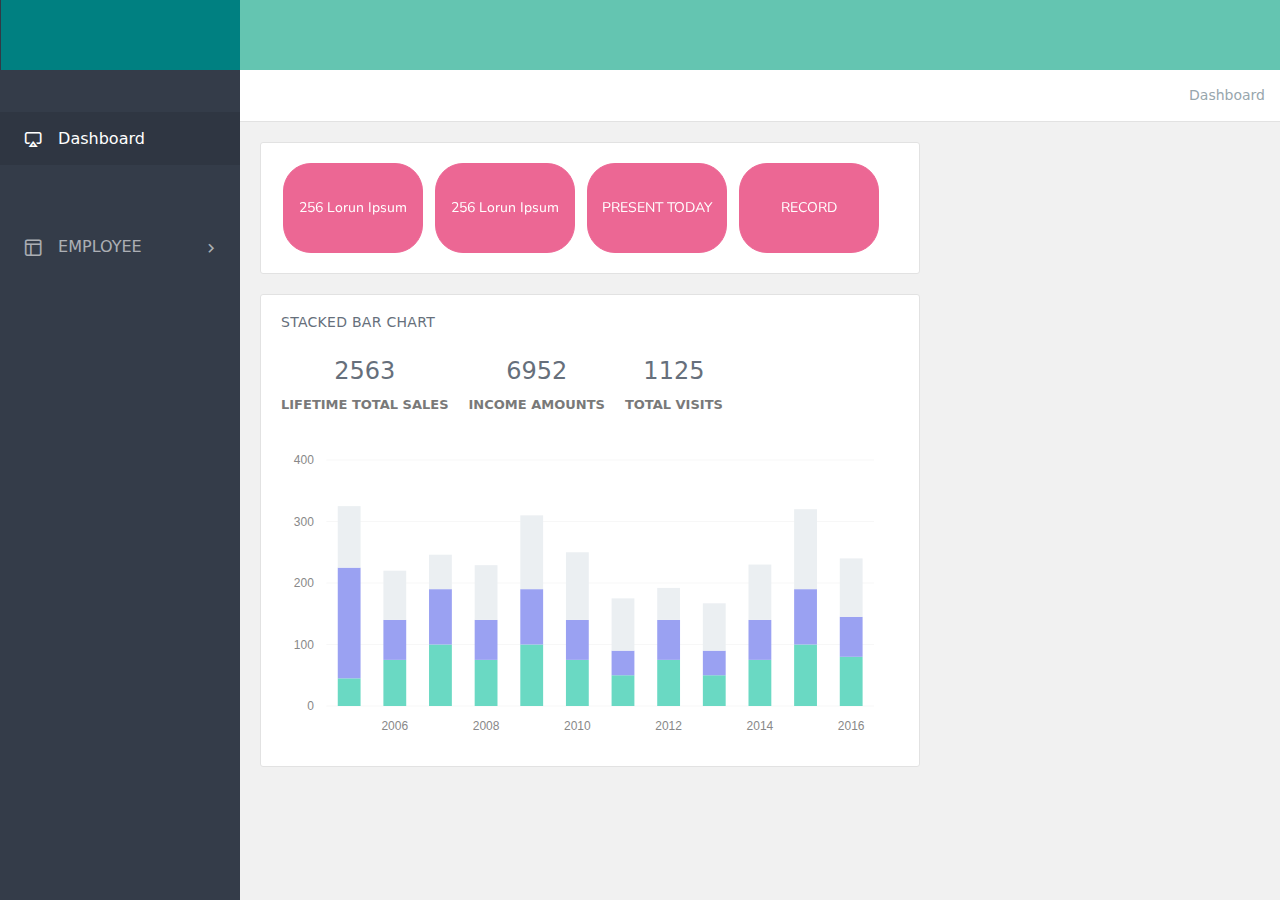
==== default/dashboard-2.html @ 94259c01 "v1" ====
<!DOCTYPE html>
<html>
    
<!-- Mirrored from coderthemes.com/adminox_1.1/b4/default/dashboard-2.html by HTTrack Website Copier/3.x [XR&CO'2014], Mon, 26 Jun 2017 11:39:42 GMT -->
<head>
        <meta charset="utf-8" />
        <title>Adminox - Responsive Web App Kit</title>
        <meta name="viewport" content="width=device-width, initial-scale=1.0, maximum-scale=1.0, user-scalable=no" />
        <meta content="A fully featured admin theme which can be used to build CRM, CMS, etc." name="description" />
        <meta content="Coderthemes" name="author" />
        <meta http-equiv="X-UA-Compatible" content="IE=edge" />

        <!-- App favicon -->
        <link rel="shortcut icon" href="assets/images/favicon.ico">

        <!--Morris Chart CSS -->
        <link rel="stylesheet" href="../plugins/morris/morris.css">

        <!-- App css -->
        <link href="assets/css/bootstrap.min.css" rel="stylesheet" type="text/css" />
        <link href="assets/css/icons.css" rel="stylesheet" type="text/css" />
        <link href="assets/css/metismenu.min.css" rel="stylesheet" type="text/css" />
        <link href="assets/css/style.css" rel="stylesheet" type="text/css" />

        <script src="assets/js/modernizr.min.js"></script>

    </head>


    <body>

        <!-- Begin page -->
        <div id="wrapper">

            <!-- Top Bar Start -->
            <div class="topbar">

                <!-- LOGO -->
                <div class="topbar-left">
                                <span>
                                    <img src="assets/images/logo.jpg" alt="" height="70" width="239">
                                </span>
                        
                </div>

                <nav class="navbar-custom">

                    

                </nav>

            </div>
            <!-- Top Bar End -->


            <!-- ========== Left Sidebar Start ========== -->
            <div class="left side-menu">
                <div class="slimscroll-menu" id="remove-scroll">

                    <!--- Sidemenu -->
                    <div id="sidebar-menu">
                        <!-- Left Menu Start -->
                        <ul class="metismenu" id="side-menu">
                           <!-- <li class="menu-title">Navigation</li>-->
                            <li>
                                <a href="javascript: void(0);">
                                    <a href="dashboard-2.html"><i class="fi-air-play"></i><span class="badge badge-success pull-right"></span><span> Dashboard </span></a>
                                </a>
                            </li>
                            <li>
                            
                            <li>
                                <a href="javascript: void(0);"><a href="tables-layout2.php"><i class="fi-layout"></i> <span> EMPLOYEE </span> <span class="menu-arrow"></span></a>
       
                            </li>


                        </ul>

                    </div>
                    <!-- Sidebar -->
                    <div class="clearfix"></div>

                </div>
                <!-- Sidebar -left -->

            </div>
            <!-- Left Sidebar End -->



            <!-- ============================================================== -->
            <!-- Start right Content here -->
            <!-- ============================================================== -->
            <div class="content-page">
                <!-- Start content -->
                <div class="content">
                    <div class="container-fluid">

                        <div class="row">
                            <div class="col-12">
                                <div class="page-title-box">
                                    <h4 class="page-title float-left"></h4>

                                    <ol class="breadcrumb float-right">
                                        <li class="breadcrumb-item"><a href="#">Dashboard</a></li></ol>

                                    <div class="clearfix"></div>
                                </div>
                            </div>
                        </div>
                        <!-- end row -->


                        <div class="row">
                            <div class="col-lg-8">
                                <div class="card-box">
                                <div class="row">
							

                                  <!--<div class="col-sm-4">
                                        <div class="card-box widget-box-four">
                                          <!--  <div id="dashboard-1" class="widget-box-four-chart"></div>-->
										 <div class="button-list">
                                        <button type="button" class="btn btn-pink btn-rounded w-md waves-effect waves-light" id='blorun'>256 Lorun Ipsum</button>
                                    </div>  <div class="wigdet-four-content pull-left">
                                               <h4 class="m-t-0 font-16 m-b-5 text-overflow" title="Total Revenue"></h4>
                                                <p class="font-secondary text-muted"></p>
                                                <!--<h3 class="m-b-0 m-t-20"><span>$</span> <span data-plugin="counterup"></span></h3>-->
												 
                                            </div>
                                            <!--<div class="clearfix"></div>
                                        </div>
										</div>-->
                                    
									<div class="button-list">
                                        <button type="button" class="btn btn-pink btn-rounded w-md waves-effect waves-light" id='blorun'>256 Lorun Ipsum</button>
                                    </div>
                                   		
                                            <div class="wigdet-four-content pull-left">
                                                <h4 class="m-t-0 font-16 m-b-5 text-overflow" title="Total Unique Visitors"></h4>
                                                <p class="font-secondary text-muted"></p>
                                               <!-- <h3 class="m-b-0 m-t-20"><span>$</span> <span data-plugin="counterup">65,241</span></h3>-->
                                            </div>
                                          <!--  <div class="clearfix"></div>
                                        </div>
                                    </div><!-- end col -->

                                   <!-- <div class="col-sm-4">
                                        <div class="card-box widget-box-four">
                                          <!--  <div id="dashboard-3" class="widget-box-four-chart"></div>-->
								<div class="button-list">
                                        <button type="button" class="btn btn-pink btn-rounded w-md waves-effect waves-light" id='blorun' onclick="location.href='tables-editable.php';">PRESENT TODAY</button>
                                    </div>

                                            <div class="wigdet-four-content pull-left">
                                                <h4 class="m-t-0 font-16 m-b-5 text-overflow" title="Number of Transactions"></h4>
                                                <p class="font-secondary text-muted"></p>
                                               <!-- <h3 class="m-b-0 m-t-20"><span>$</span> <span data-plugin="counterup">28,5960</span></h3>-->
                                            </div>
                                          <!--  <div class="clearfix"></div>
                                        </div>
                                    </div><!-- end col -->

                               <!-- </div>
								   <div class="col-sm-4">
                                        <div class="card-box widget-box-four">
                                          <!--  <div id="dashboard-3" class="widget-box-four-chart"></div>-->
								  <div class="button-list">
                                        <button type="button" class="btn btn-pink btn-rounded w-md waves-effect waves-light" id='blorun' onclick="location.href='index.php';">RECORD</button>
                                    </div>

                                            <div class="wigdet-four-content pull-left">
                                                <h4 class="m-t-0 font-16 m-b-5 text-overflow" title="Number of Transactions"></h4>
                                                <p class="font-secondary text-muted"></p>
                                               <!-- <h3 class="m-b-0 m-t-20"><span>$</span> <span data-plugin="counterup">28,5960</span></h3>-->
                                            </div>
                                           <!-- <div class="clearfix"></div>
                                        </div>
                                    </div><!-- end col -->

                                <!--</div>-->
                                <!-- end row -->
</div></div>


                                <div class="row">
                                    <div class="col-sm-12">
                                        <div class="card-box">
                                            <h4 class="header-title m-t-0">Stacked Bar Chart</h4>
                                            <div class="text-center">
                                                <div class="row">
                                                    <div class="col-xs-4">
                                                        <div class="m-t-20 m-b-20">
                                                            <h4 class="m-b-10">2563</h4>
                                                            <p class="text-uppercase m-b-5 font-13 font-600">Lifetime total sales</p>
                                                        </div>
                                                    </div>
                                                    <div class="col-xs-4">
                                                        <div class="m-t-20 m-b-20">
                                                            <h4 class="m-b-10">6952</h4>
                                                            <p class="text-uppercase m-b-5 font-13 font-600">Income amounts</p>
                                                        </div>
                                                    </div>
                                                    <div class="col-xs-4">
                                                        <div class="m-t-20 m-b-20">
                                                            <h4 class="m-b-10">1125</h4>
                                                            <p class="text-uppercase m-b-5 font-13 font-600">Total visits</p>
                                                        </div>
                                                    </div>
                                                </div>
                                            </div>

                                            <div id="morris-bar-stacked" style="height: 310px;"></div>

                                        </div>

                                    </div><!-- end col -->

                                </div>
                                <!-- end row -->

                            </div><!-- end col -->

                        
                        <!-- end row -->
            <!-- ============================================================== -->
            <!-- End Right content here -->
            <!-- ============================================================== -->


        </div>
        <!-- END wrapper -->



        <!-- jQuery  -->
        <script src="assets/js/jquery.min.js"></script>
        <script src="assets/js/tether.min.js"></script><!-- Tether for Bootstrap -->
        <script src="assets/js/bootstrap.min.js"></script>
        <script src="assets/js/metisMenu.min.js"></script>
        <script src="assets/js/waves.js"></script>
        <script src="assets/js/jquery.slimscroll.js"></script>

        <!-- Counter js  -->
        <script src="../plugins/waypoints/jquery.waypoints.min.js"></script>
        <script src="../plugins/counterup/jquery.counterup.min.js"></script>

        <!-- KNOB JS -->
        <!--[if IE]>
        <script type="text/javascript" src="../plugins/jquery-knob/excanvas.js"></script>
        <![endif]-->
        <script src="../plugins/jquery-knob/jquery.knob.js"></script>

        <!--Morris Chart-->
        <script src="../plugins/morris/morris.min.js"></script>
        <script src="../plugins/raphael/raphael-min.js"></script>

        <!-- Sparkline charts -->
        <script src="../plugins/jquery-sparkline/jquery.sparkline.min.js"></script>

        <!-- Dashboard init -->
        <script src="assets/pages/jquery.dashboard-2.js"></script>

        <!-- App js -->
        <script src="assets/js/jquery.core.js"></script>
        <script src="assets/js/jquery.app.js"></script>

    </body>

<!-- Mirrored from coderthemes.com/adminox_1.1/b4/default/dashboard-2.html by HTTrack Website Copier/3.x [XR&CO'2014], Mon, 26 Jun 2017 11:39:49 GMT -->
</html>
---- plugins/morris/morris.css ----
.morris-hover{position:absolute;z-index:1000}.morris-hover.morris-default-style{border-radius:10px;padding:6px;color:#666;background:rgba(255,255,255,0.8);border:solid 2px rgba(230,230,230,0.8);font-family:sans-serif;font-size:12px;text-align:center}.morris-hover.morris-default-style .morris-hover-row-label{font-weight:bold;margin:0.25em 0}
.morris-hover.morris-default-style .morris-hover-point{white-space:nowrap;margin:0.1em 0}
---- default/assets/css/icons.css ----
@charset "UTF-8";
/*
Template Name: Adminox Dashboard
Author: CoderThemes
Email: coderthemes@gmail.com
File: Icons
*/
/*!
 *  Font Awesome 4.7.0 by @davegandy - http://fontawesome.io - @fontawesome
 *  License - http://fontawesome.io/license (Font: SIL OFL 1.1, CSS: MIT License)
 */
/* FONT PATH
 * -------------------------- */
@font-face {
  font-family: 'FontAwesome';
  src: url("../fonts/fontawesome-webfont3e6e.eot?v=4.7.0");
  src: url("../fonts/fontawesome-webfontd41d.eot?#iefix&v=4.7.0") format("embedded-opentype"), url("../fonts/fontawesome-webfont3e6e.woff2?v=4.7.0") format("woff2"), url("../fonts/fontawesome-webfont3e6e.woff?v=4.7.0") format("woff"), url("../fonts/fontawesome-webfont3e6e.ttf?v=4.7.0") format("truetype"), url("../fonts/fontawesome-webfont3e6e.svg?v=4.7.0#fontawesomeregular") format("svg");
  font-weight: normal;
  font-style: normal; }
.fa {
  display: inline-block;
  font: normal normal normal 14px/1 FontAwesome;
  font-size: inherit;
  text-rendering: auto;
  -webkit-font-smoothing: antialiased;
  -moz-osx-font-smoothing: grayscale; }

/* makes the font 33% larger relative to the icon container */
.fa-lg {
  font-size: 1.33333em;
  line-height: 0.75em;
  vertical-align: -15%; }

.fa-2x {
  font-size: 2em; }

.fa-3x {
  font-size: 3em; }

.fa-4x {
  font-size: 4em; }

.fa-5x {
  font-size: 5em; }

.fa-fw {
  width: 1.28571em;
  text-align: center; }

.fa-ul {
  padding-left: 0;
  margin-left: 2.14286em;
  list-style-type: none; }
  .fa-ul > li {
    position: relative; }

.fa-li {
  position: absolute;
  left: -2.14286em;
  width: 2.14286em;
  top: 0.14286em;
  text-align: center; }
  .fa-li.fa-lg {
    left: -1.85714em; }

.fa-border {
  padding: .2em .25em .15em;
  border: solid 0.08em #eee;
  border-radius: .1em; }

.fa-pull-left {
  float: left; }

.fa-pull-right {
  float: right; }

.fa.fa-pull-left {
  margin-right: .3em; }
.fa.fa-pull-right {
  margin-left: .3em; }

/* Deprecated as of 4.4.0 */
.pull-right {
  float: right; }

.pull-left {
  float: left; }

.fa.pull-left {
  margin-right: .3em; }
.fa.pull-right {
  margin-left: .3em; }

.fa-spin {
  -webkit-animation: fa-spin 2s infinite linear;
  animation: fa-spin 2s infinite linear; }

.fa-pulse {
  -webkit-animation: fa-spin 1s infinite steps(8);
  animation: fa-spin 1s infinite steps(8); }

@-webkit-keyframes fa-spin {
  0% {
    -webkit-transform: rotate(0deg);
    transform: rotate(0deg); }
  100% {
    -webkit-transform: rotate(359deg);
    transform: rotate(359deg); } }
@keyframes fa-spin {
  0% {
    -webkit-transform: rotate(0deg);
    transform: rotate(0deg); }
  100% {
    -webkit-transform: rotate(359deg);
    transform: rotate(359deg); } }
.fa-rotate-90 {
  -ms-filter: "progid:DXImageTransform.Microsoft.BasicImage(rotation=1)";
  -webkit-transform: rotate(90deg);
  -ms-transform: rotate(90deg);
  transform: rotate(90deg); }

.fa-rotate-180 {
  -ms-filter: "progid:DXImageTransform.Microsoft.BasicImage(rotation=2)";
  -webkit-transform: rotate(180deg);
  -ms-transform: rotate(180deg);
  transform: rotate(180deg); }

.fa-rotate-270 {
  -ms-filter: "progid:DXImageTransform.Microsoft.BasicImage(rotation=3)";
  -webkit-transform: rotate(270deg);
  -ms-transform: rotate(270deg);
  transform: rotate(270deg); }

.fa-flip-horizontal {
  -ms-filter: "progid:DXImageTransform.Microsoft.BasicImage(rotation=0, mirror=1)";
  -webkit-transform: scale(-1, 1);
  -ms-transform: scale(-1, 1);
  transform: scale(-1, 1); }

.fa-flip-vertical {
  -ms-filter: "progid:DXImageTransform.Microsoft.BasicImage(rotation=2, mirror=1)";
  -webkit-transform: scale(1, -1);
  -ms-transform: scale(1, -1);
  transform: scale(1, -1); }

:root .fa-rotate-90,
:root .fa-rotate-180,
:root .fa-rotate-270,
:root .fa-flip-horizontal,
:root .fa-flip-vertical {
  filter: none; }

.fa-stack {
  position: relative;
  display: inline-block;
  width: 2em;
  height: 2em;
  line-height: 2em;
  vertical-align: middle; }

.fa-stack-1x, .fa-stack-2x {
  position: absolute;
  left: 0;
  width: 100%;
  text-align: center; }

.fa-stack-1x {
  line-height: inherit; }

.fa-stack-2x {
  font-size: 2em; }

.fa-inverse {
  color: #fff; }

/* Font Awesome uses the Unicode Private Use Area (PUA) to ensure screen
   readers do not read off random characters that represent icons */
.fa-glass:before {
  content: ""; }

.fa-music:before {
  content: ""; }

.fa-search:before {
  content: ""; }

.fa-envelope-o:before {
  content: ""; }

.fa-heart:before {
  content: ""; }

.fa-star:before {
  content: ""; }

.fa-star-o:before {
  content: ""; }

.fa-user:before {
  content: ""; }

.fa-film:before {
  content: ""; }

.fa-th-large:before {
  content: ""; }

.fa-th:before {
  content: ""; }

.fa-th-list:before {
  content: ""; }

.fa-check:before {
  content: ""; }

.fa-remove:before,
.fa-close:before,
.fa-times:before {
  content: ""; }

.fa-search-plus:before {
  content: ""; }

.fa-search-minus:before {
  content: ""; }

.fa-power-off:before {
  content: ""; }

.fa-signal:before {
  content: ""; }

.fa-gear:before,
.fa-cog:before {
  content: ""; }

.fa-trash-o:before {
  content: ""; }

.fa-home:before {
  content: ""; }

.fa-file-o:before {
  content: ""; }

.fa-clock-o:before {
  content: ""; }

.fa-road:before {
  content: ""; }

.fa-download:before {
  content: ""; }

.fa-arrow-circle-o-down:before {
  content: ""; }

.fa-arrow-circle-o-up:before {
  content: ""; }

.fa-inbox:before {
  content: ""; }

.fa-play-circle-o:before {
  content: ""; }

.fa-rotate-right:before,
.fa-repeat:before {
  content: ""; }

.fa-refresh:before {
  content: ""; }

.fa-list-alt:before {
  content: ""; }

.fa-lock:before {
  content: ""; }

.fa-flag:before {
  content: ""; }

.fa-headphones:before {
  content: ""; }

.fa-volume-off:before {
  content: ""; }

.fa-volume-down:before {
  content: ""; }

.fa-volume-up:before {
  content: ""; }

.fa-qrcode:before {
  content: ""; }

.fa-barcode:before {
  content: ""; }

.fa-tag:before {
  content: ""; }

.fa-tags:before {
  content: ""; }

.fa-book:before {
  content: ""; }

.fa-bookmark:before {
  content: ""; }

.fa-print:before {
  content: ""; }

.fa-camera:before {
  content: ""; }

.fa-font:before {
  content: ""; }

.fa-bold:before {
  content: ""; }

.fa-italic:before {
  content: ""; }

.fa-text-height:before {
  content: ""; }

.fa-text-width:before {
  content: ""; }

.fa-align-left:before {
  content: ""; }

.fa-align-center:before {
  content: ""; }

.fa-align-right:before {
  content: ""; }

.fa-align-justify:before {
  content: ""; }

.fa-list:before {
  content: ""; }

.fa-dedent:before,
.fa-outdent:before {
  content: ""; }

.fa-indent:before {
  content: ""; }

.fa-video-camera:before {
  content: ""; }

.fa-photo:before,
.fa-image:before,
.fa-picture-o:before {
  content: ""; }

.fa-pencil:before {
  content: ""; }

.fa-map-marker:before {
  content: ""; }

.fa-adjust:before {
  content: ""; }

.fa-tint:before {
  content: ""; }

.fa-edit:before,
.fa-pencil-square-o:before {
  content: ""; }

.fa-share-square-o:before {
  content: ""; }

.fa-check-square-o:before {
  content: ""; }

.fa-arrows:before {
  content: ""; }

.fa-step-backward:before {
  content: ""; }

.fa-fast-backward:before {
  content: ""; }

.fa-backward:before {
  content: ""; }

.fa-play:before {
  content: ""; }

.fa-pause:before {
  content: ""; }

.fa-stop:before {
  content: ""; }

.fa-forward:before {
  content: ""; }

.fa-fast-forward:before {
  content: ""; }

.fa-step-forward:before {
  content: ""; }

.fa-eject:before {
  content: ""; }

.fa-chevron-left:before {
  content: ""; }

.fa-chevron-right:before {
  content: ""; }

.fa-plus-circle:before {
  content: ""; }

.fa-minus-circle:before {
  content: ""; }

.fa-times-circle:before {
  content: ""; }

.fa-check-circle:before {
  content: ""; }

.fa-question-circle:before {
  content: ""; }

.fa-info-circle:before {
  content: ""; }

.fa-crosshairs:before {
  content: ""; }

.fa-times-circle-o:before {
  content: ""; }

.fa-check-circle-o:before {
  content: ""; }

.fa-ban:before {
  content: ""; }

.fa-arrow-left:before {
  content: ""; }

.fa-arrow-right:before {
  content: ""; }

.fa-arrow-up:before {
  content: ""; }

.fa-arrow-down:before {
  content: ""; }

.fa-mail-forward:before,
.fa-share:before {
  content: ""; }

.fa-expand:before {
  content: ""; }

.fa-compress:before {
  content: ""; }

.fa-plus:before {
  content: ""; }

.fa-minus:before {
  content: ""; }

.fa-asterisk:before {
  content: ""; }

.fa-exclamation-circle:before {
  content: ""; }

.fa-gift:before {
  content: ""; }

.fa-leaf:before {
  content: ""; }

.fa-fire:before {
  content: ""; }

.fa-eye:before {
  content: ""; }

.fa-eye-slash:before {
  content: ""; }

.fa-warning:before,
.fa-exclamation-triangle:before {
  content: ""; }

.fa-plane:before {
  content: ""; }

.fa-calendar:before {
  content: ""; }

.fa-random:before {
  content: ""; }

.fa-comment:before {
  content: ""; }

.fa-magnet:before {
  content: ""; }

.fa-chevron-up:before {
  content: ""; }

.fa-chevron-down:before {
  content: ""; }

.fa-retweet:before {
  content: ""; }

.fa-shopping-cart:before {
  content: ""; }

.fa-folder:before {
  content: ""; }

.fa-folder-open:before {
  content: ""; }

.fa-arrows-v:before {
  content: ""; }

.fa-arrows-h:before {
  content: ""; }

.fa-bar-chart-o:before,
.fa-bar-chart:before {
  content: ""; }

.fa-twitter-square:before {
  content: ""; }

.fa-facebook-square:before {
  content: ""; }

.fa-camera-retro:before {
  content: ""; }

.fa-key:before {
  content: ""; }

.fa-gears:before,
.fa-cogs:before {
  content: ""; }

.fa-comments:before {
  content: ""; }

.fa-thumbs-o-up:before {
  content: ""; }

.fa-thumbs-o-down:before {
  content: ""; }

.fa-star-half:before {
  content: ""; }

.fa-heart-o:before {
  content: ""; }

.fa-sign-out:before {
  content: ""; }

.fa-linkedin-square:before {
  content: ""; }

.fa-thumb-tack:before {
  content: ""; }

.fa-external-link:before {
  content: ""; }

.fa-sign-in:before {
  content: ""; }

.fa-trophy:before {
  content: ""; }

.fa-github-square:before {
  content: ""; }

.fa-upload:before {
  content: ""; }

.fa-lemon-o:before {
  content: ""; }

.fa-phone:before {
  content: ""; }

.fa-square-o:before {
  content: ""; }

.fa-bookmark-o:before {
  content: ""; }

.fa-phone-square:before {
  content: ""; }

.fa-twitter:before {
  content: ""; }

.fa-facebook-f:before,
.fa-facebook:before {
  content: ""; }

.fa-github:before {
  content: ""; }

.fa-unlock:before {
  content: ""; }

.fa-credit-card:before {
  content: ""; }

.fa-feed:before,
.fa-rss:before {
  content: ""; }

.fa-hdd-o:before {
  content: ""; }

.fa-bullhorn:before {
  content: ""; }

.fa-bell:before {
  content: ""; }

.fa-certificate:before {
  content: ""; }

.fa-hand-o-right:before {
  content: ""; }

.fa-hand-o-left:before {
  content: ""; }

.fa-hand-o-up:before {
  content: ""; }

.fa-hand-o-down:before {
  content: ""; }

.fa-arrow-circle-left:before {
  content: ""; }

.fa-arrow-circle-right:before {
  content: ""; }

.fa-arrow-circle-up:before {
  content: ""; }

.fa-arrow-circle-down:before {
  content: ""; }

.fa-globe:before {
  content: ""; }

.fa-wrench:before {
  content: ""; }

.fa-tasks:before {
  content: ""; }

.fa-filter:before {
  content: ""; }

.fa-briefcase:before {
  content: ""; }

.fa-arrows-alt:before {
  content: ""; }

.fa-group:before,
.fa-users:before {
  content: ""; }

.fa-chain:before,
.fa-link:before {
  content: ""; }

.fa-cloud:before {
  content: ""; }

.fa-flask:before {
  content: ""; }

.fa-cut:before,
.fa-scissors:before {
  content: ""; }

.fa-copy:before,
.fa-files-o:before {
  content: ""; }

.fa-paperclip:before {
  content: ""; }

.fa-save:before,
.fa-floppy-o:before {
  content: ""; }

.fa-square:before {
  content: ""; }

.fa-navicon:before,
.fa-reorder:before,
.fa-bars:before {
  content: ""; }

.fa-list-ul:before {
  content: ""; }

.fa-list-ol:before {
  content: ""; }

.fa-strikethrough:before {
  content: ""; }

.fa-underline:before {
  content: ""; }

.fa-table:before {
  content: ""; }

.fa-magic:before {
  content: ""; }

.fa-truck:before {
  content: ""; }

.fa-pinterest:before {
  content: ""; }

.fa-pinterest-square:before {
  content: ""; }

.fa-google-plus-square:before {
  content: ""; }

.fa-google-plus:before {
  content: ""; }

.fa-money:before {
  content: ""; }

.fa-caret-down:before {
  content: ""; }

.fa-caret-up:before {
  content: ""; }

.fa-caret-left:before {
  content: ""; }

.fa-caret-right:before {
  content: ""; }

.fa-columns:before {
  content: ""; }

.fa-unsorted:before,
.fa-sort:before {
  content: ""; }

.fa-sort-down:before,
.fa-sort-desc:before {
  content: ""; }

.fa-sort-up:before,
.fa-sort-asc:before {
  content: ""; }

.fa-envelope:before {
  content: ""; }

.fa-linkedin:before {
  content: ""; }

.fa-rotate-left:before,
.fa-undo:before {
  content: ""; }

.fa-legal:before,
.fa-gavel:before {
  content: ""; }

.fa-dashboard:before,
.fa-tachometer:before {
  content: ""; }

.fa-comment-o:before {
  content: ""; }

.fa-comments-o:before {
  content: ""; }

.fa-flash:before,
.fa-bolt:before {
  content: ""; }

.fa-sitemap:before {
  content: ""; }

.fa-umbrella:before {
  content: ""; }

.fa-paste:before,
.fa-clipboard:before {
  content: ""; }

.fa-lightbulb-o:before {
  content: ""; }

.fa-exchange:before {
  content: ""; }

.fa-cloud-download:before {
  content: ""; }

.fa-cloud-upload:before {
  content: ""; }

.fa-user-md:before {
  content: ""; }

.fa-stethoscope:before {
  content: ""; }

.fa-suitcase:before {
  content: ""; }

.fa-bell-o:before {
  content: ""; }

.fa-coffee:before {
  content: ""; }

.fa-cutlery:before {
  content: ""; }

.fa-file-text-o:before {
  content: ""; }

.fa-building-o:before {
  content: ""; }

.fa-hospital-o:before {
  content: ""; }

.fa-ambulance:before {
  content: ""; }

.fa-medkit:before {
  content: ""; }

.fa-fighter-jet:before {
  content: ""; }

.fa-beer:before {
  content: ""; }

.fa-h-square:before {
  content: ""; }

.fa-plus-square:before {
  content: ""; }

.fa-angle-double-left:before {
  content: ""; }

.fa-angle-double-right:before {
  content: ""; }

.fa-angle-double-up:before {
  content: ""; }

.fa-angle-double-down:before {
  content: ""; }

.fa-angle-left:before {
  content: ""; }

.fa-angle-right:before {
  content: ""; }

.fa-angle-up:before {
  content: ""; }

.fa-angle-down:before {
  content: ""; }

.fa-desktop:before {
  content: ""; }

.fa-laptop:before {
  content: ""; }

.fa-tablet:before {
  content: ""; }

.fa-mobile-phone:before,
.fa-mobile:before {
  content: ""; }

.fa-circle-o:before {
  content: ""; }

.fa-quote-left:before {
  content: ""; }

.fa-quote-right:before {
  content: ""; }

.fa-spinner:before {
  content: ""; }

.fa-circle:before {
  content: ""; }

.fa-mail-reply:before,
.fa-reply:before {
  content: ""; }

.fa-github-alt:before {
  content: ""; }

.fa-folder-o:before {
  content: ""; }

.fa-folder-open-o:before {
  content: ""; }

.fa-smile-o:before {
  content: ""; }

.fa-frown-o:before {
  content: ""; }

.fa-meh-o:before {
  content: ""; }

.fa-gamepad:before {
  content: ""; }

.fa-keyboard-o:before {
  content: ""; }

.fa-flag-o:before {
  content: ""; }

.fa-flag-checkered:before {
  content: ""; }

.fa-terminal:before {
  content: ""; }

.fa-code:before {
  content: ""; }

.fa-mail-reply-all:before,
.fa-reply-all:before {
  content: ""; }

.fa-star-half-empty:before,
.fa-star-half-full:before,
.fa-star-half-o:before {
  content: ""; }

.fa-location-arrow:before {
  content: ""; }

.fa-crop:before {
  content: ""; }

.fa-code-fork:before {
  content: ""; }

.fa-unlink:before,
.fa-chain-broken:before {
  content: ""; }

.fa-question:before {
  content: ""; }

.fa-info:before {
  content: ""; }

.fa-exclamation:before {
  content: ""; }

.fa-superscript:before {
  content: ""; }

.fa-subscript:before {
  content: ""; }

.fa-eraser:before {
  content: ""; }

.fa-puzzle-piece:before {
  content: ""; }

.fa-microphone:before {
  content: ""; }

.fa-microphone-slash:before {
  content: ""; }

.fa-shield:before {
  content: ""; }

.fa-calendar-o:before {
  content: ""; }

.fa-fire-extinguisher:before {
  content: ""; }

.fa-rocket:before {
  content: ""; }

.fa-maxcdn:before {
  content: ""; }

.fa-chevron-circle-left:before {
  content: ""; }

.fa-chevron-circle-right:before {
  content: ""; }

.fa-chevron-circle-up:before {
  content: ""; }

.fa-chevron-circle-down:before {
  content: ""; }

.fa-html5:before {
  content: ""; }

.fa-css3:before {
  content: ""; }

.fa-anchor:before {
  content: ""; }

.fa-unlock-alt:before {
  content: ""; }

.fa-bullseye:before {
  content: ""; }

.fa-ellipsis-h:before {
  content: ""; }

.fa-ellipsis-v:before {
  content: ""; }

.fa-rss-square:before {
  content: ""; }

.fa-play-circle:before {
  content: ""; }

.fa-ticket:before {
  content: ""; }

.fa-minus-square:before {
  content: ""; }

.fa-minus-square-o:before {
  content: ""; }

.fa-level-up:before {
  content: ""; }

.fa-level-down:before {
  content: ""; }

.fa-check-square:before {
  content: ""; }

.fa-pencil-square:before {
  content: ""; }

.fa-external-link-square:before {
  content: ""; }

.fa-share-square:before {
  content: ""; }

.fa-compass:before {
  content: ""; }

.fa-toggle-down:before,
.fa-caret-square-o-down:before {
  content: ""; }

.fa-toggle-up:before,
.fa-caret-square-o-up:before {
  content: ""; }

.fa-toggle-right:before,
.fa-caret-square-o-right:before {
  content: ""; }

.fa-euro:before,
.fa-eur:before {
  content: ""; }

.fa-gbp:before {
  content: ""; }

.fa-dollar:before,
.fa-usd:before {
  content: ""; }

.fa-rupee:before,
.fa-inr:before {
  content: ""; }

.fa-cny:before,
.fa-rmb:before,
.fa-yen:before,
.fa-jpy:before {
  content: ""; }

.fa-ruble:before,
.fa-rouble:before,
.fa-rub:before {
  content: ""; }

.fa-won:before,
.fa-krw:before {
  content: ""; }

.fa-bitcoin:before,
.fa-btc:before {
  content: ""; }

.fa-file:before {
  content: ""; }

.fa-file-text:before {
  content: ""; }

.fa-sort-alpha-asc:before {
  content: ""; }

.fa-sort-alpha-desc:before {
  content: ""; }

.fa-sort-amount-asc:before {
  content: ""; }

.fa-sort-amount-desc:before {
  content: ""; }

.fa-sort-numeric-asc:before {
  content: ""; }

.fa-sort-numeric-desc:before {
  content: ""; }

.fa-thumbs-up:before {
  content: ""; }

.fa-thumbs-down:before {
  content: ""; }

.fa-youtube-square:before {
  content: ""; }

.fa-youtube:before {
  content: ""; }

.fa-xing:before {
  content: ""; }

.fa-xing-square:before {
  content: ""; }

.fa-youtube-play:before {
  content: ""; }

.fa-dropbox:before {
  content: ""; }

.fa-stack-overflow:before {
  content: ""; }

.fa-instagram:before {
  content: ""; }

.fa-flickr:before {
  content: ""; }

.fa-adn:before {
  content: ""; }

.fa-bitbucket:before {
  content: ""; }

.fa-bitbucket-square:before {
  content: ""; }

.fa-tumblr:before {
  content: ""; }

.fa-tumblr-square:before {
  content: ""; }

.fa-long-arrow-down:before {
  content: ""; }

.fa-long-arrow-up:before {
  content: ""; }

.fa-long-arrow-left:before {
  content: ""; }

.fa-long-arrow-right:before {
  content: ""; }

.fa-apple:before {
  content: ""; }

.fa-windows:before {
  content: ""; }

.fa-android:before {
  content: ""; }

.fa-linux:before {
  content: ""; }

.fa-dribbble:before {
  content: ""; }

.fa-skype:before {
  content: ""; }

.fa-foursquare:before {
  content: ""; }

.fa-trello:before {
  content: ""; }

.fa-female:before {
  content: ""; }

.fa-male:before {
  content: ""; }

.fa-gittip:before,
.fa-gratipay:before {
  content: ""; }

.fa-sun-o:before {
  content: ""; }

.fa-moon-o:before {
  content: ""; }

.fa-archive:before {
  content: ""; }

.fa-bug:before {
  content: ""; }

.fa-vk:before {
  content: ""; }

.fa-weibo:before {
  content: ""; }

.fa-renren:before {
  content: ""; }

.fa-pagelines:before {
  content: ""; }

.fa-stack-exchange:before {
  content: ""; }

.fa-arrow-circle-o-right:before {
  content: ""; }

.fa-arrow-circle-o-left:before {
  content: ""; }

.fa-toggle-left:before,
.fa-caret-square-o-left:before {
  content: ""; }

.fa-dot-circle-o:before {
  content: ""; }

.fa-wheelchair:before {
  content: ""; }

.fa-vimeo-square:before {
  content: ""; }

.fa-turkish-lira:before,
.fa-try:before {
  content: ""; }

.fa-plus-square-o:before {
  content: ""; }

.fa-space-shuttle:before {
  content: ""; }

.fa-slack:before {
  content: ""; }

.fa-envelope-square:before {
  content: ""; }

.fa-wordpress:before {
  content: ""; }

.fa-openid:before {
  content: ""; }

.fa-institution:before,
.fa-bank:before,
.fa-university:before {
  content: ""; }

.fa-mortar-board:before,
.fa-graduation-cap:before {
  content: ""; }

.fa-yahoo:before {
  content: ""; }

.fa-google:before {
  content: ""; }

.fa-reddit:before {
  content: ""; }

.fa-reddit-square:before {
  content: ""; }

.fa-stumbleupon-circle:before {
  content: ""; }

.fa-stumbleupon:before {
  content: ""; }

.fa-delicious:before {
  content: ""; }

.fa-digg:before {
  content: ""; }

.fa-pied-piper-pp:before {
  content: ""; }

.fa-pied-piper-alt:before {
  content: ""; }

.fa-drupal:before {
  content: ""; }

.fa-joomla:before {
  content: ""; }

.fa-language:before {
  content: ""; }

.fa-fax:before {
  content: ""; }

.fa-building:before {
  content: ""; }

.fa-child:before {
  content: ""; }

.fa-paw:before {
  content: ""; }

.fa-spoon:before {
  content: ""; }

.fa-cube:before {
  content: ""; }

.fa-cubes:before {
  content: ""; }

.fa-behance:before {
  content: ""; }

.fa-behance-square:before {
  content: ""; }

.fa-steam:before {
  content: ""; }

.fa-steam-square:before {
  content: ""; }

.fa-recycle:before {
  content: ""; }

.fa-automobile:before,
.fa-car:before {
  content: ""; }

.fa-cab:before,
.fa-taxi:before {
  content: ""; }

.fa-tree:before {
  content: ""; }

.fa-spotify:before {
  content: ""; }

.fa-deviantart:before {
  content: ""; }

.fa-soundcloud:before {
  content: ""; }

.fa-database:before {
  content: ""; }

.fa-file-pdf-o:before {
  content: ""; }

.fa-file-word-o:before {
  content: ""; }

.fa-file-excel-o:before {
  content: ""; }

.fa-file-powerpoint-o:before {
  content: ""; }

.fa-file-photo-o:before,
.fa-file-picture-o:before,
.fa-file-image-o:before {
  content: ""; }

.fa-file-zip-o:before,
.fa-file-archive-o:before {
  content: ""; }

.fa-file-sound-o:before,
.fa-file-audio-o:before {
  content: ""; }

.fa-file-movie-o:before,
.fa-file-video-o:before {
  content: ""; }

.fa-file-code-o:before {
  content: ""; }

.fa-vine:before {
  content: ""; }

.fa-codepen:before {
  content: ""; }

.fa-jsfiddle:before {
  content: ""; }

.fa-life-bouy:before,
.fa-life-buoy:before,
.fa-life-saver:before,
.fa-support:before,
.fa-life-ring:before {
  content: ""; }

.fa-circle-o-notch:before {
  content: ""; }

.fa-ra:before,
.fa-resistance:before,
.fa-rebel:before {
  content: ""; }

.fa-ge:before,
.fa-empire:before {
  content: ""; }

.fa-git-square:before {
  content: ""; }

.fa-git:before {
  content: ""; }

.fa-y-combinator-square:before,
.fa-yc-square:before,
.fa-hacker-news:before {
  content: ""; }

.fa-tencent-weibo:before {
  content: ""; }

.fa-qq:before {
  content: ""; }

.fa-wechat:before,
.fa-weixin:before {
  content: ""; }

.fa-send:before,
.fa-paper-plane:before {
  content: ""; }

.fa-send-o:before,
.fa-paper-plane-o:before {
  content: ""; }

.fa-history:before {
  content: ""; }

.fa-circle-thin:before {
  content: ""; }

.fa-header:before {
  content: ""; }

.fa-paragraph:before {
  content: ""; }

.fa-sliders:before {
  content: ""; }

.fa-share-alt:before {
  content: ""; }

.fa-share-alt-square:before {
  content: ""; }

.fa-bomb:before {
  content: ""; }

.fa-soccer-ball-o:before,
.fa-futbol-o:before {
  content: ""; }

.fa-tty:before {
  content: ""; }

.fa-binoculars:before {
  content: ""; }

.fa-plug:before {
  content: ""; }

.fa-slideshare:before {
  content: ""; }

.fa-twitch:before {
  content: ""; }

.fa-yelp:before {
  content: ""; }

.fa-newspaper-o:before {
  content: ""; }

.fa-wifi:before {
  content: ""; }

.fa-calculator:before {
  content: ""; }

.fa-paypal:before {
  content: ""; }

.fa-google-wallet:before {
  content: ""; }

.fa-cc-visa:before {
  content: ""; }

.fa-cc-mastercard:before {
  content: ""; }

.fa-cc-discover:before {
  content: ""; }

.fa-cc-amex:before {
  content: ""; }

.fa-cc-paypal:before {
  content: ""; }

.fa-cc-stripe:before {
  content: ""; }

.fa-bell-slash:before {
  content: ""; }

.fa-bell-slash-o:before {
  content: ""; }

.fa-trash:before {
  content: ""; }

.fa-copyright:before {
  content: ""; }

.fa-at:before {
  content: ""; }

.fa-eyedropper:before {
  content: ""; }

.fa-paint-brush:before {
  content: ""; }

.fa-birthday-cake:before {
  content: ""; }

.fa-area-chart:before {
  content: ""; }

.fa-pie-chart:before {
  content: ""; }

.fa-line-chart:before {
  content: ""; }

.fa-lastfm:before {
  content: ""; }

.fa-lastfm-square:before {
  content: ""; }

.fa-toggle-off:before {
  content: ""; }

.fa-toggle-on:before {
  content: ""; }

.fa-bicycle:before {
  content: ""; }

.fa-bus:before {
  content: ""; }

.fa-ioxhost:before {
  content: ""; }

.fa-angellist:before {
  content: ""; }

.fa-cc:before {
  content: ""; }

.fa-shekel:before,
.fa-sheqel:before,
.fa-ils:before {
  content: ""; }

.fa-meanpath:before {
  content: ""; }

.fa-buysellads:before {
  content: ""; }

.fa-connectdevelop:before {
  content: ""; }

.fa-dashcube:before {
  content: ""; }

.fa-forumbee:before {
  content: ""; }

.fa-leanpub:before {
  content: ""; }

.fa-sellsy:before {
  content: ""; }

.fa-shirtsinbulk:before {
  content: ""; }

.fa-simplybuilt:before {
  content: ""; }

.fa-skyatlas:before {
  content: ""; }

.fa-cart-plus:before {
  content: ""; }

.fa-cart-arrow-down:before {
  content: ""; }

.fa-diamond:before {
  content: ""; }

.fa-ship:before {
  content: ""; }

.fa-user-secret:before {
  content: ""; }

.fa-motorcycle:before {
  content: ""; }

.fa-street-view:before {
  content: ""; }

.fa-heartbeat:before {
  content: ""; }

.fa-venus:before {
  content: ""; }

.fa-mars:before {
  content: ""; }

.fa-mercury:before {
  content: ""; }

.fa-intersex:before,
.fa-transgender:before {
  content: ""; }

.fa-transgender-alt:before {
  content: ""; }

.fa-venus-double:before {
  content: ""; }

.fa-mars-double:before {
  content: ""; }

.fa-venus-mars:before {
  content: ""; }

.fa-mars-stroke:before {
  content: ""; }

.fa-mars-stroke-v:before {
  content: ""; }

.fa-mars-stroke-h:before {
  content: ""; }

.fa-neuter:before {
  content: ""; }

.fa-genderless:before {
  content: ""; }

.fa-facebook-official:before {
  content: ""; }

.fa-pinterest-p:before {
  content: ""; }

.fa-whatsapp:before {
  content: ""; }

.fa-server:before {
  content: ""; }

.fa-user-plus:before {
  content: ""; }

.fa-user-times:before {
  content: ""; }

.fa-hotel:before,
.fa-bed:before {
  content: ""; }

.fa-viacoin:before {
  content: ""; }

.fa-train:before {
  content: ""; }

.fa-subway:before {
  content: ""; }

.fa-medium:before {
  content: ""; }

.fa-yc:before,
.fa-y-combinator:before {
  content: ""; }

.fa-optin-monster:before {
  content: ""; }

.fa-opencart:before {
  content: ""; }

.fa-expeditedssl:before {
  content: ""; }

.fa-battery-4:before,
.fa-battery:before,
.fa-battery-full:before {
  content: ""; }

.fa-battery-3:before,
.fa-battery-three-quarters:before {
  content: ""; }

.fa-battery-2:before,
.fa-battery-half:before {
  content: ""; }

.fa-battery-1:before,
.fa-battery-quarter:before {
  content: ""; }

.fa-battery-0:before,
.fa-battery-empty:before {
  content: ""; }

.fa-mouse-pointer:before {
  content: ""; }

.fa-i-cursor:before {
  content: ""; }

.fa-object-group:before {
  content: ""; }

.fa-object-ungroup:before {
  content: ""; }

.fa-sticky-note:before {
  content: ""; }

.fa-sticky-note-o:before {
  content: ""; }

.fa-cc-jcb:before {
  content: ""; }

.fa-cc-diners-club:before {
  content: ""; }

.fa-clone:before {
  content: ""; }

.fa-balance-scale:before {
  content: ""; }

.fa-hourglass-o:before {
  content: ""; }

.fa-hourglass-1:before,
.fa-hourglass-start:before {
  content: ""; }

.fa-hourglass-2:before,
.fa-hourglass-half:before {
  content: ""; }

.fa-hourglass-3:before,
.fa-hourglass-end:before {
  content: ""; }

.fa-hourglass:before {
  content: ""; }

.fa-hand-grab-o:before,
.fa-hand-rock-o:before {
  content: ""; }

.fa-hand-stop-o:before,
.fa-hand-paper-o:before {
  content: ""; }

.fa-hand-scissors-o:before {
  content: ""; }

.fa-hand-lizard-o:before {
  content: ""; }

.fa-hand-spock-o:before {
  content: ""; }

.fa-hand-pointer-o:before {
  content: ""; }

.fa-hand-peace-o:before {
  content: ""; }

.fa-trademark:before {
  content: ""; }

.fa-registered:before {
  content: ""; }

.fa-creative-commons:before {
  content: ""; }

.fa-gg:before {
  content: ""; }

.fa-gg-circle:before {
  content: ""; }

.fa-tripadvisor:before {
  content: ""; }

.fa-odnoklassniki:before {
  content: ""; }

.fa-odnoklassniki-square:before {
  content: ""; }

.fa-get-pocket:before {
  content: ""; }

.fa-wikipedia-w:before {
  content: ""; }

.fa-safari:before {
  content: ""; }

.fa-chrome:before {
  content: ""; }

.fa-firefox:before {
  content: ""; }

.fa-opera:before {
  content: ""; }

.fa-internet-explorer:before {
  content: ""; }

.fa-tv:before,
.fa-television:before {
  content: ""; }

.fa-contao:before {
  content: ""; }

.fa-500px:before {
  content: ""; }

.fa-amazon:before {
  content: ""; }

.fa-calendar-plus-o:before {
  content: ""; }

.fa-calendar-minus-o:before {
  content: ""; }

.fa-calendar-times-o:before {
  content: ""; }

.fa-calendar-check-o:before {
  content: ""; }

.fa-industry:before {
  content: ""; }

.fa-map-pin:before {
  content: ""; }

.fa-map-signs:before {
  content: ""; }

.fa-map-o:before {
  content: ""; }

.fa-map:before {
  content: ""; }

.fa-commenting:before {
  content: ""; }

.fa-commenting-o:before {
  content: ""; }

.fa-houzz:before {
  content: ""; }

.fa-vimeo:before {
  content: ""; }

.fa-black-tie:before {
  content: ""; }

.fa-fonticons:before {
  content: ""; }

.fa-reddit-alien:before {
  content: ""; }

.fa-edge:before {
  content: ""; }

.fa-credit-card-alt:before {
  content: ""; }

.fa-codiepie:before {
  content: ""; }

.fa-modx:before {
  content: ""; }

.fa-fort-awesome:before {
  content: ""; }

.fa-usb:before {
  content: ""; }

.fa-product-hunt:before {
  content: ""; }

.fa-mixcloud:before {
  content: ""; }

.fa-scribd:before {
  content: ""; }

.fa-pause-circle:before {
  content: ""; }

.fa-pause-circle-o:before {
  content: ""; }

.fa-stop-circle:before {
  content: ""; }

.fa-stop-circle-o:before {
  content: ""; }

.fa-shopping-bag:before {
  content: ""; }

.fa-shopping-basket:before {
  content: ""; }

.fa-hashtag:before {
  content: ""; }

.fa-bluetooth:before {
  content: ""; }

.fa-bluetooth-b:before {
  content: ""; }

.fa-percent:before {
  content: ""; }

.fa-gitlab:before {
  content: ""; }

.fa-wpbeginner:before {
  content: ""; }

.fa-wpforms:before {
  content: ""; }

.fa-envira:before {
  content: ""; }

.fa-universal-access:before {
  content: ""; }

.fa-wheelchair-alt:before {
  content: ""; }

.fa-question-circle-o:before {
  content: ""; }

.fa-blind:before {
  content: ""; }

.fa-audio-description:before {
  content: ""; }

.fa-volume-control-phone:before {
  content: ""; }

.fa-braille:before {
  content: ""; }

.fa-assistive-listening-systems:before {
  content: ""; }

.fa-asl-interpreting:before,
.fa-american-sign-language-interpreting:before {
  content: ""; }

.fa-deafness:before,
.fa-hard-of-hearing:before,
.fa-deaf:before {
  content: ""; }

.fa-glide:before {
  content: ""; }

.fa-glide-g:before {
  content: ""; }

.fa-signing:before,
.fa-sign-language:before {
  content: ""; }

.fa-low-vision:before {
  content: ""; }

.fa-viadeo:before {
  content: ""; }

.fa-viadeo-square:before {
  content: ""; }

.fa-snapchat:before {
  content: ""; }

.fa-snapchat-ghost:before {
  content: ""; }

.fa-snapchat-square:before {
  content: ""; }

.fa-pied-piper:before {
  content: ""; }

.fa-first-order:before {
  content: ""; }

.fa-yoast:before {
  content: ""; }

.fa-themeisle:before {
  content: ""; }

.fa-google-plus-circle:before,
.fa-google-plus-official:before {
  content: ""; }

.fa-fa:before,
.fa-font-awesome:before {
  content: ""; }

.fa-handshake-o:before {
  content: ""; }

.fa-envelope-open:before {
  content: ""; }

.fa-envelope-open-o:before {
  content: ""; }

.fa-linode:before {
  content: ""; }

.fa-address-book:before {
  content: ""; }

.fa-address-book-o:before {
  content: ""; }

.fa-vcard:before,
.fa-address-card:before {
  content: ""; }

.fa-vcard-o:before,
.fa-address-card-o:before {
  content: ""; }

.fa-user-circle:before {
  content: ""; }

.fa-user-circle-o:before {
  content: ""; }

.fa-user-o:before {
  content: ""; }

.fa-id-badge:before {
  content: ""; }

.fa-drivers-license:before,
.fa-id-card:before {
  content: ""; }

.fa-drivers-license-o:before,
.fa-id-card-o:before {
  content: ""; }

.fa-quora:before {
  content: ""; }

.fa-free-code-camp:before {
  content: ""; }

.fa-telegram:before {
  content: ""; }

.fa-thermometer-4:before,
.fa-thermometer:before,
.fa-thermometer-full:before {
  content: ""; }

.fa-thermometer-3:before,
.fa-thermometer-three-quarters:before {
  content: ""; }

.fa-thermometer-2:before,
.fa-thermometer-half:before {
  content: ""; }

.fa-thermometer-1:before,
.fa-thermometer-quarter:before {
  content: ""; }

.fa-thermometer-0:before,
.fa-thermometer-empty:before {
  content: ""; }

.fa-shower:before {
  content: ""; }

.fa-bathtub:before,
.fa-s15:before,
.fa-bath:before {
  content: ""; }

.fa-podcast:before {
  content: ""; }

.fa-window-maximize:before {
  content: ""; }

.fa-window-minimize:before {
  content: ""; }

.fa-window-restore:before {
  content: ""; }

.fa-times-rectangle:before,
.fa-window-close:before {
  content: ""; }

.fa-times-rectangle-o:before,
.fa-window-close-o:before {
  content: ""; }

.fa-bandcamp:before {
  content: ""; }

.fa-grav:before {
  content: ""; }

.fa-etsy:before {
  content: ""; }

.fa-imdb:before {
  content: ""; }

.fa-ravelry:before {
  content: ""; }

.fa-eercast:before {
  content: ""; }

.fa-microchip:before {
  content: ""; }

.fa-snowflake-o:before {
  content: ""; }

.fa-superpowers:before {
  content: ""; }

.fa-wpexplorer:before {
  content: ""; }

.fa-meetup:before {
  content: ""; }

.sr-only {
  position: absolute;
  width: 1px;
  height: 1px;
  padding: 0;
  margin: -1px;
  overflow: hidden;
  clip: rect(0, 0, 0, 0);
  border: 0; }

.sr-only-focusable:active, .sr-only-focusable:focus {
  position: static;
  width: auto;
  height: auto;
  margin: 0;
  overflow: visible;
  clip: auto; }

/* MaterialDesignIcons.com */
@font-face {
  font-family: "Material Design Icons";
  src: url("../fonts/materialdesignicons-webfont6c9c.eot?v=1.6.50");
  src: url("../fonts/materialdesignicons-webfontd41d.eot?#iefix&v=1.6.50") format("embedded-opentype"), url("../fonts/materialdesignicons-webfont6c9c.woff2?v=1.6.50") format("woff2"), url("../fonts/materialdesignicons-webfont6c9c.woff?v=1.6.50") format("woff"), url("../fonts/materialdesignicons-webfont6c9c.ttf?v=1.6.50") format("truetype"), url("../fonts/materialdesignicons-webfont6c9c.svg?v=1.6.50#materialdesigniconsregular") format("svg");
  font-weight: normal;
  font-style: normal; }
.mdi {
  display: inline-block;
  font: normal normal normal 24px/1 "Material Design Icons";
  font-size: inherit;
  text-rendering: auto;
  -webkit-font-smoothing: antialiased;
  -moz-osx-font-smoothing: grayscale;
  transform: translate(0, 0); }

.mdi-access-point:before {
  content: "\F002"; }

.mdi-access-point-network:before {
  content: "\F003"; }

.mdi-account:before {
  content: "\F004"; }

.mdi-account-alert:before {
  content: "\F005"; }

.mdi-account-box:before {
  content: "\F006"; }

.mdi-account-box-outline:before {
  content: "\F007"; }

.mdi-account-card-details:before {
  content: "\F5D2"; }

.mdi-account-check:before {
  content: "\F008"; }

.mdi-account-circle:before {
  content: "\F009"; }

.mdi-account-convert:before {
  content: "\F00A"; }

.mdi-account-key:before {
  content: "\F00B"; }

.mdi-account-location:before {
  content: "\F00C"; }

.mdi-account-minus:before {
  content: "\F00D"; }

.mdi-account-multiple:before {
  content: "\F00E"; }

.mdi-account-multiple-minus:before {
  content: "\F5D3"; }

.mdi-account-multiple-outline:before {
  content: "\F00F"; }

.mdi-account-multiple-plus:before {
  content: "\F010"; }

.mdi-account-network:before {
  content: "\F011"; }

.mdi-account-off:before {
  content: "\F012"; }

.mdi-account-outline:before {
  content: "\F013"; }

.mdi-account-plus:before {
  content: "\F014"; }

.mdi-account-remove:before {
  content: "\F015"; }

.mdi-account-search:before {
  content: "\F016"; }

.mdi-account-settings:before {
  content: "\F630"; }

.mdi-account-settings-variant:before {
  content: "\F631"; }

.mdi-account-star:before {
  content: "\F017"; }

.mdi-account-star-variant:before {
  content: "\F018"; }

.mdi-account-switch:before {
  content: "\F019"; }

.mdi-adjust:before {
  content: "\F01A"; }

.mdi-air-conditioner:before {
  content: "\F01B"; }

.mdi-airballoon:before {
  content: "\F01C"; }

.mdi-airplane:before {
  content: "\F01D"; }

.mdi-airplane-landing:before {
  content: "\F5D4"; }

.mdi-airplane-off:before {
  content: "\F01E"; }

.mdi-airplane-takeoff:before {
  content: "\F5D5"; }

.mdi-airplay:before {
  content: "\F01F"; }

.mdi-alarm:before {
  content: "\F020"; }

.mdi-alarm-check:before {
  content: "\F021"; }

.mdi-alarm-multiple:before {
  content: "\F022"; }

.mdi-alarm-off:before {
  content: "\F023"; }

.mdi-alarm-plus:before {
  content: "\F024"; }

.mdi-album:before {
  content: "\F025"; }

.mdi-alert:before {
  content: "\F026"; }

.mdi-alert-box:before {
  content: "\F027"; }

.mdi-alert-circle:before {
  content: "\F028"; }

.mdi-alert-circle-outline:before {
  content: "\F5D6"; }

.mdi-alert-octagon:before {
  content: "\F029"; }

.mdi-alert-outline:before {
  content: "\F02A"; }

.mdi-alpha:before {
  content: "\F02B"; }

.mdi-alphabetical:before {
  content: "\F02C"; }

.mdi-altimeter:before {
  content: "\F5D7"; }

.mdi-amazon:before {
  content: "\F02D"; }

.mdi-amazon-clouddrive:before {
  content: "\F02E"; }

.mdi-ambulance:before {
  content: "\F02F"; }

.mdi-amplifier:before {
  content: "\F030"; }

.mdi-anchor:before {
  content: "\F031"; }

.mdi-android:before {
  content: "\F032"; }

.mdi-android-debug-bridge:before {
  content: "\F033"; }

.mdi-android-studio:before {
  content: "\F034"; }

.mdi-animation:before {
  content: "\F5D8"; }

.mdi-apple:before {
  content: "\F035"; }

.mdi-apple-finder:before {
  content: "\F036"; }

.mdi-apple-ios:before {
  content: "\F037"; }

.mdi-apple-keyboard-caps:before {
  content: "\F632"; }

.mdi-apple-keyboard-command:before {
  content: "\F633"; }

.mdi-apple-keyboard-control:before {
  content: "\F634"; }

.mdi-apple-keyboard-option:before {
  content: "\F635"; }

.mdi-apple-keyboard-shift:before {
  content: "\F636"; }

.mdi-apple-mobileme:before {
  content: "\F038"; }

.mdi-apple-safari:before {
  content: "\F039"; }

.mdi-application:before {
  content: "\F614"; }

.mdi-appnet:before {
  content: "\F03A"; }

.mdi-apps:before {
  content: "\F03B"; }

.mdi-archive:before {
  content: "\F03C"; }

.mdi-arrange-bring-forward:before {
  content: "\F03D"; }

.mdi-arrange-bring-to-front:before {
  content: "\F03E"; }

.mdi-arrange-send-backward:before {
  content: "\F03F"; }

.mdi-arrange-send-to-back:before {
  content: "\F040"; }

.mdi-arrow-all:before {
  content: "\F041"; }

.mdi-arrow-bottom-left:before {
  content: "\F042"; }

.mdi-arrow-bottom-right:before {
  content: "\F043"; }

.mdi-arrow-compress:before {
  content: "\F615"; }

.mdi-arrow-compress-all:before {
  content: "\F044"; }

.mdi-arrow-down:before {
  content: "\F045"; }

.mdi-arrow-down-bold:before {
  content: "\F046"; }

.mdi-arrow-down-bold-circle:before {
  content: "\F047"; }

.mdi-arrow-down-bold-circle-outline:before {
  content: "\F048"; }

.mdi-arrow-down-bold-hexagon-outline:before {
  content: "\F049"; }

.mdi-arrow-down-drop-circle:before {
  content: "\F04A"; }

.mdi-arrow-down-drop-circle-outline:before {
  content: "\F04B"; }

.mdi-arrow-expand:before {
  content: "\F616"; }

.mdi-arrow-expand-all:before {
  content: "\F04C"; }

.mdi-arrow-left:before {
  content: "\F04D"; }

.mdi-arrow-left-bold:before {
  content: "\F04E"; }

.mdi-arrow-left-bold-circle:before {
  content: "\F04F"; }

.mdi-arrow-left-bold-circle-outline:before {
  content: "\F050"; }

.mdi-arrow-left-bold-hexagon-outline:before {
  content: "\F051"; }

.mdi-arrow-left-drop-circle:before {
  content: "\F052"; }

.mdi-arrow-left-drop-circle-outline:before {
  content: "\F053"; }

.mdi-arrow-right:before {
  content: "\F054"; }

.mdi-arrow-right-bold:before {
  content: "\F055"; }

.mdi-arrow-right-bold-circle:before {
  content: "\F056"; }

.mdi-arrow-right-bold-circle-outline:before {
  content: "\F057"; }

.mdi-arrow-right-bold-hexagon-outline:before {
  content: "\F058"; }

.mdi-arrow-right-drop-circle:before {
  content: "\F059"; }

.mdi-arrow-right-drop-circle-outline:before {
  content: "\F05A"; }

.mdi-arrow-top-left:before {
  content: "\F05B"; }

.mdi-arrow-top-right:before {
  content: "\F05C"; }

.mdi-arrow-up:before {
  content: "\F05D"; }

.mdi-arrow-up-bold:before {
  content: "\F05E"; }

.mdi-arrow-up-bold-circle:before {
  content: "\F05F"; }

.mdi-arrow-up-bold-circle-outline:before {
  content: "\F060"; }

.mdi-arrow-up-bold-hexagon-outline:before {
  content: "\F061"; }

.mdi-arrow-up-drop-circle:before {
  content: "\F062"; }

.mdi-arrow-up-drop-circle-outline:before {
  content: "\F063"; }

.mdi-assistant:before {
  content: "\F064"; }

.mdi-at:before {
  content: "\F065"; }

.mdi-attachment:before {
  content: "\F066"; }

.mdi-audiobook:before {
  content: "\F067"; }

.mdi-auto-fix:before {
  content: "\F068"; }

.mdi-auto-upload:before {
  content: "\F069"; }

.mdi-autorenew:before {
  content: "\F06A"; }

.mdi-av-timer:before {
  content: "\F06B"; }

.mdi-baby:before {
  content: "\F06C"; }

.mdi-backburger:before {
  content: "\F06D"; }

.mdi-backspace:before {
  content: "\F06E"; }

.mdi-backup-restore:before {
  content: "\F06F"; }

.mdi-bank:before {
  content: "\F070"; }

.mdi-barcode:before {
  content: "\F071"; }

.mdi-barcode-scan:before {
  content: "\F072"; }

.mdi-barley:before {
  content: "\F073"; }

.mdi-barrel:before {
  content: "\F074"; }

.mdi-basecamp:before {
  content: "\F075"; }

.mdi-basket:before {
  content: "\F076"; }

.mdi-basket-fill:before {
  content: "\F077"; }

.mdi-basket-unfill:before {
  content: "\F078"; }

.mdi-battery:before {
  content: "\F079"; }

.mdi-battery-10:before {
  content: "\F07A"; }

.mdi-battery-20:before {
  content: "\F07B"; }

.mdi-battery-30:before {
  content: "\F07C"; }

.mdi-battery-40:before {
  content: "\F07D"; }

.mdi-battery-50:before {
  content: "\F07E"; }

.mdi-battery-60:before {
  content: "\F07F"; }

.mdi-battery-70:before {
  content: "\F080"; }

.mdi-battery-80:before {
  content: "\F081"; }

.mdi-battery-90:before {
  content: "\F082"; }

.mdi-battery-alert:before {
  content: "\F083"; }

.mdi-battery-charging:before {
  content: "\F084"; }

.mdi-battery-charging-100:before {
  content: "\F085"; }

.mdi-battery-charging-20:before {
  content: "\F086"; }

.mdi-battery-charging-30:before {
  content: "\F087"; }

.mdi-battery-charging-40:before {
  content: "\F088"; }

.mdi-battery-charging-60:before {
  content: "\F089"; }

.mdi-battery-charging-80:before {
  content: "\F08A"; }

.mdi-battery-charging-90:before {
  content: "\F08B"; }

.mdi-battery-minus:before {
  content: "\F08C"; }

.mdi-battery-negative:before {
  content: "\F08D"; }

.mdi-battery-outline:before {
  content: "\F08E"; }

.mdi-battery-plus:before {
  content: "\F08F"; }

.mdi-battery-positive:before {
  content: "\F090"; }

.mdi-battery-unknown:before {
  content: "\F091"; }

.mdi-beach:before {
  content: "\F092"; }

.mdi-beats:before {
  content: "\F097"; }

.mdi-beer:before {
  content: "\F098"; }

.mdi-behance:before {
  content: "\F099"; }

.mdi-bell:before {
  content: "\F09A"; }

.mdi-bell-off:before {
  content: "\F09B"; }

.mdi-bell-outline:before {
  content: "\F09C"; }

.mdi-bell-plus:before {
  content: "\F09D"; }

.mdi-bell-ring:before {
  content: "\F09E"; }

.mdi-bell-ring-outline:before {
  content: "\F09F"; }

.mdi-bell-sleep:before {
  content: "\F0A0"; }

.mdi-beta:before {
  content: "\F0A1"; }

.mdi-bible:before {
  content: "\F0A2"; }

.mdi-bike:before {
  content: "\F0A3"; }

.mdi-bing:before {
  content: "\F0A4"; }

.mdi-binoculars:before {
  content: "\F0A5"; }

.mdi-bio:before {
  content: "\F0A6"; }

.mdi-biohazard:before {
  content: "\F0A7"; }

.mdi-bitbucket:before {
  content: "\F0A8"; }

.mdi-black-mesa:before {
  content: "\F0A9"; }

.mdi-blackberry:before {
  content: "\F0AA"; }

.mdi-blender:before {
  content: "\F0AB"; }

.mdi-blinds:before {
  content: "\F0AC"; }

.mdi-block-helper:before {
  content: "\F0AD"; }

.mdi-blogger:before {
  content: "\F0AE"; }

.mdi-bluetooth:before {
  content: "\F0AF"; }

.mdi-bluetooth-audio:before {
  content: "\F0B0"; }

.mdi-bluetooth-connect:before {
  content: "\F0B1"; }

.mdi-bluetooth-off:before {
  content: "\F0B2"; }

.mdi-bluetooth-settings:before {
  content: "\F0B3"; }

.mdi-bluetooth-transfer:before {
  content: "\F0B4"; }

.mdi-blur:before {
  content: "\F0B5"; }

.mdi-blur-linear:before {
  content: "\F0B6"; }

.mdi-blur-off:before {
  content: "\F0B7"; }

.mdi-blur-radial:before {
  content: "\F0B8"; }

.mdi-bone:before {
  content: "\F0B9"; }

.mdi-book:before {
  content: "\F0BA"; }

.mdi-book-minus:before {
  content: "\F5D9"; }

.mdi-book-multiple:before {
  content: "\F0BB"; }

.mdi-book-multiple-variant:before {
  content: "\F0BC"; }

.mdi-book-open:before {
  content: "\F0BD"; }

.mdi-book-open-page-variant:before {
  content: "\F5DA"; }

.mdi-book-open-variant:before {
  content: "\F0BE"; }

.mdi-book-plus:before {
  content: "\F5DB"; }

.mdi-book-variant:before {
  content: "\F0BF"; }

.mdi-bookmark:before {
  content: "\F0C0"; }

.mdi-bookmark-check:before {
  content: "\F0C1"; }

.mdi-bookmark-music:before {
  content: "\F0C2"; }

.mdi-bookmark-outline:before {
  content: "\F0C3"; }

.mdi-bookmark-plus:before {
  content: "\F0C5"; }

.mdi-bookmark-plus-outline:before {
  content: "\F0C4"; }

.mdi-bookmark-remove:before {
  content: "\F0C6"; }

.mdi-boombox:before {
  content: "\F5DC"; }

.mdi-border-all:before {
  content: "\F0C7"; }

.mdi-border-bottom:before {
  content: "\F0C8"; }

.mdi-border-color:before {
  content: "\F0C9"; }

.mdi-border-horizontal:before {
  content: "\F0CA"; }

.mdi-border-inside:before {
  content: "\F0CB"; }

.mdi-border-left:before {
  content: "\F0CC"; }

.mdi-border-none:before {
  content: "\F0CD"; }

.mdi-border-outside:before {
  content: "\F0CE"; }

.mdi-border-right:before {
  content: "\F0CF"; }

.mdi-border-style:before {
  content: "\F0D0"; }

.mdi-border-top:before {
  content: "\F0D1"; }

.mdi-border-vertical:before {
  content: "\F0D2"; }

.mdi-bowl:before {
  content: "\F617"; }

.mdi-bowling:before {
  content: "\F0D3"; }

.mdi-box:before {
  content: "\F0D4"; }

.mdi-box-cutter:before {
  content: "\F0D5"; }

.mdi-box-shadow:before {
  content: "\F637"; }

.mdi-bridge:before {
  content: "\F618"; }

.mdi-briefcase:before {
  content: "\F0D6"; }

.mdi-briefcase-check:before {
  content: "\F0D7"; }

.mdi-briefcase-download:before {
  content: "\F0D8"; }

.mdi-briefcase-upload:before {
  content: "\F0D9"; }

.mdi-brightness-1:before {
  content: "\F0DA"; }

.mdi-brightness-2:before {
  content: "\F0DB"; }

.mdi-brightness-3:before {
  content: "\F0DC"; }

.mdi-brightness-4:before {
  content: "\F0DD"; }

.mdi-brightness-5:before {
  content: "\F0DE"; }

.mdi-brightness-6:before {
  content: "\F0DF"; }

.mdi-brightness-7:before {
  content: "\F0E0"; }

.mdi-brightness-auto:before {
  content: "\F0E1"; }

.mdi-broom:before {
  content: "\F0E2"; }

.mdi-brush:before {
  content: "\F0E3"; }

.mdi-buffer:before {
  content: "\F619"; }

.mdi-bug:before {
  content: "\F0E4"; }

.mdi-bulletin-board:before {
  content: "\F0E5"; }

.mdi-bullhorn:before {
  content: "\F0E6"; }

.mdi-bullseye:before {
  content: "\F5DD"; }

.mdi-burst-mode:before {
  content: "\F5DE"; }

.mdi-bus:before {
  content: "\F0E7"; }

.mdi-cached:before {
  content: "\F0E8"; }

.mdi-cake:before {
  content: "\F0E9"; }

.mdi-cake-layered:before {
  content: "\F0EA"; }

.mdi-cake-variant:before {
  content: "\F0EB"; }

.mdi-calculator:before {
  content: "\F0EC"; }

.mdi-calendar:before {
  content: "\F0ED"; }

.mdi-calendar-blank:before {
  content: "\F0EE"; }

.mdi-calendar-check:before {
  content: "\F0EF"; }

.mdi-calendar-clock:before {
  content: "\F0F0"; }

.mdi-calendar-multiple:before {
  content: "\F0F1"; }

.mdi-calendar-multiple-check:before {
  content: "\F0F2"; }

.mdi-calendar-plus:before {
  content: "\F0F3"; }

.mdi-calendar-remove:before {
  content: "\F0F4"; }

.mdi-calendar-text:before {
  content: "\F0F5"; }

.mdi-calendar-today:before {
  content: "\F0F6"; }

.mdi-call-made:before {
  content: "\F0F7"; }

.mdi-call-merge:before {
  content: "\F0F8"; }

.mdi-call-missed:before {
  content: "\F0F9"; }

.mdi-call-received:before {
  content: "\F0FA"; }

.mdi-call-split:before {
  content: "\F0FB"; }

.mdi-camcorder:before {
  content: "\F0FC"; }

.mdi-camcorder-box:before {
  content: "\F0FD"; }

.mdi-camcorder-box-off:before {
  content: "\F0FE"; }

.mdi-camcorder-off:before {
  content: "\F0FF"; }

.mdi-camera:before {
  content: "\F100"; }

.mdi-camera-enhance:before {
  content: "\F101"; }

.mdi-camera-front:before {
  content: "\F102"; }

.mdi-camera-front-variant:before {
  content: "\F103"; }

.mdi-camera-iris:before {
  content: "\F104"; }

.mdi-camera-off:before {
  content: "\F5DF"; }

.mdi-camera-party-mode:before {
  content: "\F105"; }

.mdi-camera-rear:before {
  content: "\F106"; }

.mdi-camera-rear-variant:before {
  content: "\F107"; }

.mdi-camera-switch:before {
  content: "\F108"; }

.mdi-camera-timer:before {
  content: "\F109"; }

.mdi-candle:before {
  content: "\F5E2"; }

.mdi-candycane:before {
  content: "\F10A"; }

.mdi-car:before {
  content: "\F10B"; }

.mdi-car-battery:before {
  content: "\F10C"; }

.mdi-car-connected:before {
  content: "\F10D"; }

.mdi-car-wash:before {
  content: "\F10E"; }

.mdi-cards:before {
  content: "\F638"; }

.mdi-cards-outline:before {
  content: "\F639"; }

.mdi-cards-playing-outline:before {
  content: "\F63A"; }

.mdi-carrot:before {
  content: "\F10F"; }

.mdi-cart:before {
  content: "\F110"; }

.mdi-cart-off:before {
  content: "\F66B"; }

.mdi-cart-outline:before {
  content: "\F111"; }

.mdi-cart-plus:before {
  content: "\F112"; }

.mdi-case-sensitive-alt:before {
  content: "\F113"; }

.mdi-cash:before {
  content: "\F114"; }

.mdi-cash-100:before {
  content: "\F115"; }

.mdi-cash-multiple:before {
  content: "\F116"; }

.mdi-cash-usd:before {
  content: "\F117"; }

.mdi-cast:before {
  content: "\F118"; }

.mdi-cast-connected:before {
  content: "\F119"; }

.mdi-castle:before {
  content: "\F11A"; }

.mdi-cat:before {
  content: "\F11B"; }

.mdi-cellphone:before {
  content: "\F11C"; }

.mdi-cellphone-android:before {
  content: "\F11D"; }

.mdi-cellphone-basic:before {
  content: "\F11E"; }

.mdi-cellphone-dock:before {
  content: "\F11F"; }

.mdi-cellphone-iphone:before {
  content: "\F120"; }

.mdi-cellphone-link:before {
  content: "\F121"; }

.mdi-cellphone-link-off:before {
  content: "\F122"; }

.mdi-cellphone-settings:before {
  content: "\F123"; }

.mdi-certificate:before {
  content: "\F124"; }

.mdi-chair-school:before {
  content: "\F125"; }

.mdi-chart-arc:before {
  content: "\F126"; }

.mdi-chart-areaspline:before {
  content: "\F127"; }

.mdi-chart-bar:before {
  content: "\F128"; }

.mdi-chart-bubble:before {
  content: "\F5E3"; }

.mdi-chart-gantt:before {
  content: "\F66C"; }

.mdi-chart-histogram:before {
  content: "\F129"; }

.mdi-chart-line:before {
  content: "\F12A"; }

.mdi-chart-pie:before {
  content: "\F12B"; }

.mdi-chart-scatterplot-hexbin:before {
  content: "\F66D"; }

.mdi-chart-timeline:before {
  content: "\F66E"; }

.mdi-check:before {
  content: "\F12C"; }

.mdi-check-all:before {
  content: "\F12D"; }

.mdi-check-circle:before {
  content: "\F5E0"; }

.mdi-check-circle-outline:before {
  content: "\F5E1"; }

.mdi-checkbox-blank:before {
  content: "\F12E"; }

.mdi-checkbox-blank-circle:before {
  content: "\F12F"; }

.mdi-checkbox-blank-circle-outline:before {
  content: "\F130"; }

.mdi-checkbox-blank-outline:before {
  content: "\F131"; }

.mdi-checkbox-marked:before {
  content: "\F132"; }

.mdi-checkbox-marked-circle:before {
  content: "\F133"; }

.mdi-checkbox-marked-circle-outline:before {
  content: "\F134"; }

.mdi-checkbox-marked-outline:before {
  content: "\F135"; }

.mdi-checkbox-multiple-blank:before {
  content: "\F136"; }

.mdi-checkbox-multiple-blank-circle:before {
  content: "\F63B"; }

.mdi-checkbox-multiple-blank-circle-outline:before {
  content: "\F63C"; }

.mdi-checkbox-multiple-blank-outline:before {
  content: "\F137"; }

.mdi-checkbox-multiple-marked:before {
  content: "\F138"; }

.mdi-checkbox-multiple-marked-circle:before {
  content: "\F63D"; }

.mdi-checkbox-multiple-marked-circle-outline:before {
  content: "\F63E"; }

.mdi-checkbox-multiple-marked-outline:before {
  content: "\F139"; }

.mdi-checkerboard:before {
  content: "\F13A"; }

.mdi-chemical-weapon:before {
  content: "\F13B"; }

.mdi-chevron-double-down:before {
  content: "\F13C"; }

.mdi-chevron-double-left:before {
  content: "\F13D"; }

.mdi-chevron-double-right:before {
  content: "\F13E"; }

.mdi-chevron-double-up:before {
  content: "\F13F"; }

.mdi-chevron-down:before {
  content: "\F140"; }

.mdi-chevron-left:before {
  content: "\F141"; }

.mdi-chevron-right:before {
  content: "\F142"; }

.mdi-chevron-up:before {
  content: "\F143"; }

.mdi-chip:before {
  content: "\F61A"; }

.mdi-church:before {
  content: "\F144"; }

.mdi-cisco-webex:before {
  content: "\F145"; }

.mdi-city:before {
  content: "\F146"; }

.mdi-clipboard:before {
  content: "\F147"; }

.mdi-clipboard-account:before {
  content: "\F148"; }

.mdi-clipboard-alert:before {
  content: "\F149"; }

.mdi-clipboard-arrow-down:before {
  content: "\F14A"; }

.mdi-clipboard-arrow-left:before {
  content: "\F14B"; }

.mdi-clipboard-check:before {
  content: "\F14C"; }

.mdi-clipboard-outline:before {
  content: "\F14D"; }

.mdi-clipboard-text:before {
  content: "\F14E"; }

.mdi-clippy:before {
  content: "\F14F"; }

.mdi-clock:before {
  content: "\F150"; }

.mdi-clock-alert:before {
  content: "\F5CE"; }

.mdi-clock-end:before {
  content: "\F151"; }

.mdi-clock-fast:before {
  content: "\F152"; }

.mdi-clock-in:before {
  content: "\F153"; }

.mdi-clock-out:before {
  content: "\F154"; }

.mdi-clock-start:before {
  content: "\F155"; }

.mdi-close:before {
  content: "\F156"; }

.mdi-close-box:before {
  content: "\F157"; }

.mdi-close-box-outline:before {
  content: "\F158"; }

.mdi-close-circle:before {
  content: "\F159"; }

.mdi-close-circle-outline:before {
  content: "\F15A"; }

.mdi-close-network:before {
  content: "\F15B"; }

.mdi-close-octagon:before {
  content: "\F15C"; }

.mdi-close-octagon-outline:before {
  content: "\F15D"; }

.mdi-closed-caption:before {
  content: "\F15E"; }

.mdi-cloud:before {
  content: "\F15F"; }

.mdi-cloud-check:before {
  content: "\F160"; }

.mdi-cloud-circle:before {
  content: "\F161"; }

.mdi-cloud-download:before {
  content: "\F162"; }

.mdi-cloud-outline:before {
  content: "\F163"; }

.mdi-cloud-outline-off:before {
  content: "\F164"; }

.mdi-cloud-print:before {
  content: "\F165"; }

.mdi-cloud-print-outline:before {
  content: "\F166"; }

.mdi-cloud-sync:before {
  content: "\F63F"; }

.mdi-cloud-upload:before {
  content: "\F167"; }

.mdi-code-array:before {
  content: "\F168"; }

.mdi-code-braces:before {
  content: "\F169"; }

.mdi-code-brackets:before {
  content: "\F16A"; }

.mdi-code-equal:before {
  content: "\F16B"; }

.mdi-code-greater-than:before {
  content: "\F16C"; }

.mdi-code-greater-than-or-equal:before {
  content: "\F16D"; }

.mdi-code-less-than:before {
  content: "\F16E"; }

.mdi-code-less-than-or-equal:before {
  content: "\F16F"; }

.mdi-code-not-equal:before {
  content: "\F170"; }

.mdi-code-not-equal-variant:before {
  content: "\F171"; }

.mdi-code-parentheses:before {
  content: "\F172"; }

.mdi-code-string:before {
  content: "\F173"; }

.mdi-code-tags:before {
  content: "\F174"; }

.mdi-codepen:before {
  content: "\F175"; }

.mdi-coffee:before {
  content: "\F176"; }

.mdi-coffee-to-go:before {
  content: "\F177"; }

.mdi-coin:before {
  content: "\F178"; }

.mdi-collage:before {
  content: "\F640"; }

.mdi-color-helper:before {
  content: "\F179"; }

.mdi-comment:before {
  content: "\F17A"; }

.mdi-comment-account:before {
  content: "\F17B"; }

.mdi-comment-account-outline:before {
  content: "\F17C"; }

.mdi-comment-alert:before {
  content: "\F17D"; }

.mdi-comment-alert-outline:before {
  content: "\F17E"; }

.mdi-comment-check:before {
  content: "\F17F"; }

.mdi-comment-check-outline:before {
  content: "\F180"; }

.mdi-comment-multiple-outline:before {
  content: "\F181"; }

.mdi-comment-outline:before {
  content: "\F182"; }

.mdi-comment-plus-outline:before {
  content: "\F183"; }

.mdi-comment-processing:before {
  content: "\F184"; }

.mdi-comment-processing-outline:before {
  content: "\F185"; }

.mdi-comment-question-outline:before {
  content: "\F186"; }

.mdi-comment-remove-outline:before {
  content: "\F187"; }

.mdi-comment-text:before {
  content: "\F188"; }

.mdi-comment-text-outline:before {
  content: "\F189"; }

.mdi-compare:before {
  content: "\F18A"; }

.mdi-compass:before {
  content: "\F18B"; }

.mdi-compass-outline:before {
  content: "\F18C"; }

.mdi-console:before {
  content: "\F18D"; }

.mdi-contact-mail:before {
  content: "\F18E"; }

.mdi-content-copy:before {
  content: "\F18F"; }

.mdi-content-cut:before {
  content: "\F190"; }

.mdi-content-duplicate:before {
  content: "\F191"; }

.mdi-content-paste:before {
  content: "\F192"; }

.mdi-content-save:before {
  content: "\F193"; }

.mdi-content-save-all:before {
  content: "\F194"; }

.mdi-content-save-settings:before {
  content: "\F61B"; }

.mdi-contrast:before {
  content: "\F195"; }

.mdi-contrast-box:before {
  content: "\F196"; }

.mdi-contrast-circle:before {
  content: "\F197"; }

.mdi-cookie:before {
  content: "\F198"; }

.mdi-copyright:before {
  content: "\F5E6"; }

.mdi-counter:before {
  content: "\F199"; }

.mdi-cow:before {
  content: "\F19A"; }

.mdi-credit-card:before {
  content: "\F19B"; }

.mdi-credit-card-multiple:before {
  content: "\F19C"; }

.mdi-credit-card-off:before {
  content: "\F5E4"; }

.mdi-credit-card-scan:before {
  content: "\F19D"; }

.mdi-crop:before {
  content: "\F19E"; }

.mdi-crop-free:before {
  content: "\F19F"; }

.mdi-crop-landscape:before {
  content: "\F1A0"; }

.mdi-crop-portrait:before {
  content: "\F1A1"; }

.mdi-crop-square:before {
  content: "\F1A2"; }

.mdi-crosshairs:before {
  content: "\F1A3"; }

.mdi-crosshairs-gps:before {
  content: "\F1A4"; }

.mdi-crown:before {
  content: "\F1A5"; }

.mdi-cube:before {
  content: "\F1A6"; }

.mdi-cube-outline:before {
  content: "\F1A7"; }

.mdi-cube-send:before {
  content: "\F1A8"; }

.mdi-cube-unfolded:before {
  content: "\F1A9"; }

.mdi-cup:before {
  content: "\F1AA"; }

.mdi-cup-off:before {
  content: "\F5E5"; }

.mdi-cup-water:before {
  content: "\F1AB"; }

.mdi-currency-btc:before {
  content: "\F1AC"; }

.mdi-currency-eur:before {
  content: "\F1AD"; }

.mdi-currency-gbp:before {
  content: "\F1AE"; }

.mdi-currency-inr:before {
  content: "\F1AF"; }

.mdi-currency-ngn:before {
  content: "\F1B0"; }

.mdi-currency-rub:before {
  content: "\F1B1"; }

.mdi-currency-try:before {
  content: "\F1B2"; }

.mdi-currency-usd:before {
  content: "\F1B3"; }

.mdi-cursor-default:before {
  content: "\F1B4"; }

.mdi-cursor-default-outline:before {
  content: "\F1B5"; }

.mdi-cursor-move:before {
  content: "\F1B6"; }

.mdi-cursor-pointer:before {
  content: "\F1B7"; }

.mdi-cursor-text:before {
  content: "\F5E7"; }

.mdi-database:before {
  content: "\F1B8"; }

.mdi-database-minus:before {
  content: "\F1B9"; }

.mdi-database-plus:before {
  content: "\F1BA"; }

.mdi-debug-step-into:before {
  content: "\F1BB"; }

.mdi-debug-step-out:before {
  content: "\F1BC"; }

.mdi-debug-step-over:before {
  content: "\F1BD"; }

.mdi-decimal-decrease:before {
  content: "\F1BE"; }

.mdi-decimal-increase:before {
  content: "\F1BF"; }

.mdi-delete:before {
  content: "\F1C0"; }

.mdi-delete-forever:before {
  content: "\F5E8"; }

.mdi-delete-sweep:before {
  content: "\F5E9"; }

.mdi-delete-variant:before {
  content: "\F1C1"; }

.mdi-delta:before {
  content: "\F1C2"; }

.mdi-deskphone:before {
  content: "\F1C3"; }

.mdi-desktop-mac:before {
  content: "\F1C4"; }

.mdi-desktop-tower:before {
  content: "\F1C5"; }

.mdi-details:before {
  content: "\F1C6"; }

.mdi-deviantart:before {
  content: "\F1C7"; }

.mdi-dialpad:before {
  content: "\F61C"; }

.mdi-diamond:before {
  content: "\F1C8"; }

.mdi-dice-1:before {
  content: "\F1CA"; }

.mdi-dice-2:before {
  content: "\F1CB"; }

.mdi-dice-3:before {
  content: "\F1CC"; }

.mdi-dice-4:before {
  content: "\F1CD"; }

.mdi-dice-5:before {
  content: "\F1CE"; }

.mdi-dice-6:before {
  content: "\F1CF"; }

.mdi-dice-d20:before {
  content: "\F5EA"; }

.mdi-dice-d4:before {
  content: "\F5EB"; }

.mdi-dice-d6:before {
  content: "\F5EC"; }

.mdi-dice-d8:before {
  content: "\F5ED"; }

.mdi-dictionary:before {
  content: "\F61D"; }

.mdi-directions:before {
  content: "\F1D0"; }

.mdi-directions-fork:before {
  content: "\F641"; }

.mdi-discord:before {
  content: "\F66F"; }

.mdi-disk:before {
  content: "\F5EE"; }

.mdi-disk-alert:before {
  content: "\F1D1"; }

.mdi-disqus:before {
  content: "\F1D2"; }

.mdi-disqus-outline:before {
  content: "\F1D3"; }

.mdi-division:before {
  content: "\F1D4"; }

.mdi-division-box:before {
  content: "\F1D5"; }

.mdi-dns:before {
  content: "\F1D6"; }

.mdi-domain:before {
  content: "\F1D7"; }

.mdi-dots-horizontal:before {
  content: "\F1D8"; }

.mdi-dots-vertical:before {
  content: "\F1D9"; }

.mdi-download:before {
  content: "\F1DA"; }

.mdi-drag:before {
  content: "\F1DB"; }

.mdi-drag-horizontal:before {
  content: "\F1DC"; }

.mdi-drag-vertical:before {
  content: "\F1DD"; }

.mdi-drawing:before {
  content: "\F1DE"; }

.mdi-drawing-box:before {
  content: "\F1DF"; }

.mdi-dribbble:before {
  content: "\F1E0"; }

.mdi-dribbble-box:before {
  content: "\F1E1"; }

.mdi-drone:before {
  content: "\F1E2"; }

.mdi-dropbox:before {
  content: "\F1E3"; }

.mdi-drupal:before {
  content: "\F1E4"; }

.mdi-duck:before {
  content: "\F1E5"; }

.mdi-dumbbell:before {
  content: "\F1E6"; }

.mdi-earth:before {
  content: "\F1E7"; }

.mdi-earth-off:before {
  content: "\F1E8"; }

.mdi-edge:before {
  content: "\F1E9"; }

.mdi-eject:before {
  content: "\F1EA"; }

.mdi-elevation-decline:before {
  content: "\F1EB"; }

.mdi-elevation-rise:before {
  content: "\F1EC"; }

.mdi-elevator:before {
  content: "\F1ED"; }

.mdi-email:before {
  content: "\F1EE"; }

.mdi-email-open:before {
  content: "\F1EF"; }

.mdi-email-open-outline:before {
  content: "\F5EF"; }

.mdi-email-outline:before {
  content: "\F1F0"; }

.mdi-email-secure:before {
  content: "\F1F1"; }

.mdi-email-variant:before {
  content: "\F5F0"; }

.mdi-emoticon:before {
  content: "\F1F2"; }

.mdi-emoticon-cool:before {
  content: "\F1F3"; }

.mdi-emoticon-devil:before {
  content: "\F1F4"; }

.mdi-emoticon-happy:before {
  content: "\F1F5"; }

.mdi-emoticon-neutral:before {
  content: "\F1F6"; }

.mdi-emoticon-poop:before {
  content: "\F1F7"; }

.mdi-emoticon-sad:before {
  content: "\F1F8"; }

.mdi-emoticon-tongue:before {
  content: "\F1F9"; }

.mdi-engine:before {
  content: "\F1FA"; }

.mdi-engine-outline:before {
  content: "\F1FB"; }

.mdi-equal:before {
  content: "\F1FC"; }

.mdi-equal-box:before {
  content: "\F1FD"; }

.mdi-eraser:before {
  content: "\F1FE"; }

.mdi-eraser-variant:before {
  content: "\F642"; }

.mdi-escalator:before {
  content: "\F1FF"; }

.mdi-ethernet:before {
  content: "\F200"; }

.mdi-ethernet-cable:before {
  content: "\F201"; }

.mdi-ethernet-cable-off:before {
  content: "\F202"; }

.mdi-etsy:before {
  content: "\F203"; }

.mdi-ev-station:before {
  content: "\F5F1"; }

.mdi-evernote:before {
  content: "\F204"; }

.mdi-exclamation:before {
  content: "\F205"; }

.mdi-exit-to-app:before {
  content: "\F206"; }

.mdi-export:before {
  content: "\F207"; }

.mdi-eye:before {
  content: "\F208"; }

.mdi-eye-off:before {
  content: "\F209"; }

.mdi-eyedropper:before {
  content: "\F20A"; }

.mdi-eyedropper-variant:before {
  content: "\F20B"; }

.mdi-face:before {
  content: "\F643"; }

.mdi-face-profile:before {
  content: "\F644"; }

.mdi-facebook:before {
  content: "\F20C"; }

.mdi-facebook-box:before {
  content: "\F20D"; }

.mdi-facebook-messenger:before {
  content: "\F20E"; }

.mdi-factory:before {
  content: "\F20F"; }

.mdi-fan:before {
  content: "\F210"; }

.mdi-fast-forward:before {
  content: "\F211"; }

.mdi-fax:before {
  content: "\F212"; }

.mdi-ferry:before {
  content: "\F213"; }

.mdi-file:before {
  content: "\F214"; }

.mdi-file-chart:before {
  content: "\F215"; }

.mdi-file-check:before {
  content: "\F216"; }

.mdi-file-cloud:before {
  content: "\F217"; }

.mdi-file-delimited:before {
  content: "\F218"; }

.mdi-file-document:before {
  content: "\F219"; }

.mdi-file-document-box:before {
  content: "\F21A"; }

.mdi-file-excel:before {
  content: "\F21B"; }

.mdi-file-excel-box:before {
  content: "\F21C"; }

.mdi-file-export:before {
  content: "\F21D"; }

.mdi-file-find:before {
  content: "\F21E"; }

.mdi-file-hidden:before {
  content: "\F613"; }

.mdi-file-image:before {
  content: "\F21F"; }

.mdi-file-import:before {
  content: "\F220"; }

.mdi-file-lock:before {
  content: "\F221"; }

.mdi-file-multiple:before {
  content: "\F222"; }

.mdi-file-music:before {
  content: "\F223"; }

.mdi-file-outline:before {
  content: "\F224"; }

.mdi-file-pdf:before {
  content: "\F225"; }

.mdi-file-pdf-box:before {
  content: "\F226"; }

.mdi-file-powerpoint:before {
  content: "\F227"; }

.mdi-file-powerpoint-box:before {
  content: "\F228"; }

.mdi-file-presentation-box:before {
  content: "\F229"; }

.mdi-file-restore:before {
  content: "\F670"; }

.mdi-file-send:before {
  content: "\F22A"; }

.mdi-file-tree:before {
  content: "\F645"; }

.mdi-file-video:before {
  content: "\F22B"; }

.mdi-file-word:before {
  content: "\F22C"; }

.mdi-file-word-box:before {
  content: "\F22D"; }

.mdi-file-xml:before {
  content: "\F22E"; }

.mdi-film:before {
  content: "\F22F"; }

.mdi-filmstrip:before {
  content: "\F230"; }

.mdi-filmstrip-off:before {
  content: "\F231"; }

.mdi-filter:before {
  content: "\F232"; }

.mdi-filter-outline:before {
  content: "\F233"; }

.mdi-filter-remove:before {
  content: "\F234"; }

.mdi-filter-remove-outline:before {
  content: "\F235"; }

.mdi-filter-variant:before {
  content: "\F236"; }

.mdi-fingerprint:before {
  content: "\F237"; }

.mdi-fire:before {
  content: "\F238"; }

.mdi-firefox:before {
  content: "\F239"; }

.mdi-fish:before {
  content: "\F23A"; }

.mdi-flag:before {
  content: "\F23B"; }

.mdi-flag-checkered:before {
  content: "\F23C"; }

.mdi-flag-outline:before {
  content: "\F23D"; }

.mdi-flag-outline-variant:before {
  content: "\F23E"; }

.mdi-flag-triangle:before {
  content: "\F23F"; }

.mdi-flag-variant:before {
  content: "\F240"; }

.mdi-flash:before {
  content: "\F241"; }

.mdi-flash-auto:before {
  content: "\F242"; }

.mdi-flash-off:before {
  content: "\F243"; }

.mdi-flashlight:before {
  content: "\F244"; }

.mdi-flashlight-off:before {
  content: "\F245"; }

.mdi-flask:before {
  content: "\F093"; }

.mdi-flask-empty:before {
  content: "\F094"; }

.mdi-flask-empty-outline:before {
  content: "\F095"; }

.mdi-flask-outline:before {
  content: "\F096"; }

.mdi-flattr:before {
  content: "\F246"; }

.mdi-flip-to-back:before {
  content: "\F247"; }

.mdi-flip-to-front:before {
  content: "\F248"; }

.mdi-floppy:before {
  content: "\F249"; }

.mdi-flower:before {
  content: "\F24A"; }

.mdi-folder:before {
  content: "\F24B"; }

.mdi-folder-account:before {
  content: "\F24C"; }

.mdi-folder-download:before {
  content: "\F24D"; }

.mdi-folder-google-drive:before {
  content: "\F24E"; }

.mdi-folder-image:before {
  content: "\F24F"; }

.mdi-folder-lock:before {
  content: "\F250"; }

.mdi-folder-lock-open:before {
  content: "\F251"; }

.mdi-folder-move:before {
  content: "\F252"; }

.mdi-folder-multiple:before {
  content: "\F253"; }

.mdi-folder-multiple-image:before {
  content: "\F254"; }

.mdi-folder-multiple-outline:before {
  content: "\F255"; }

.mdi-folder-outline:before {
  content: "\F256"; }

.mdi-folder-plus:before {
  content: "\F257"; }

.mdi-folder-remove:before {
  content: "\F258"; }

.mdi-folder-upload:before {
  content: "\F259"; }

.mdi-food:before {
  content: "\F25A"; }

.mdi-food-apple:before {
  content: "\F25B"; }

.mdi-food-fork-drink:before {
  content: "\F5F2"; }

.mdi-food-off:before {
  content: "\F5F3"; }

.mdi-food-variant:before {
  content: "\F25C"; }

.mdi-football:before {
  content: "\F25D"; }

.mdi-football-australian:before {
  content: "\F25E"; }

.mdi-football-helmet:before {
  content: "\F25F"; }

.mdi-format-align-center:before {
  content: "\F260"; }

.mdi-format-align-justify:before {
  content: "\F261"; }

.mdi-format-align-left:before {
  content: "\F262"; }

.mdi-format-align-right:before {
  content: "\F263"; }

.mdi-format-annotation-plus:before {
  content: "\F646"; }

.mdi-format-bold:before {
  content: "\F264"; }

.mdi-format-clear:before {
  content: "\F265"; }

.mdi-format-color-fill:before {
  content: "\F266"; }

.mdi-format-float-center:before {
  content: "\F267"; }

.mdi-format-float-left:before {
  content: "\F268"; }

.mdi-format-float-none:before {
  content: "\F269"; }

.mdi-format-float-right:before {
  content: "\F26A"; }

.mdi-format-header-1:before {
  content: "\F26B"; }

.mdi-format-header-2:before {
  content: "\F26C"; }

.mdi-format-header-3:before {
  content: "\F26D"; }

.mdi-format-header-4:before {
  content: "\F26E"; }

.mdi-format-header-5:before {
  content: "\F26F"; }

.mdi-format-header-6:before {
  content: "\F270"; }

.mdi-format-header-decrease:before {
  content: "\F271"; }

.mdi-format-header-equal:before {
  content: "\F272"; }

.mdi-format-header-increase:before {
  content: "\F273"; }

.mdi-format-header-pound:before {
  content: "\F274"; }

.mdi-format-horizontal-align-center:before {
  content: "\F61E"; }

.mdi-format-horizontal-align-left:before {
  content: "\F61F"; }

.mdi-format-horizontal-align-right:before {
  content: "\F620"; }

.mdi-format-indent-decrease:before {
  content: "\F275"; }

.mdi-format-indent-increase:before {
  content: "\F276"; }

.mdi-format-italic:before {
  content: "\F277"; }

.mdi-format-line-spacing:before {
  content: "\F278"; }

.mdi-format-line-style:before {
  content: "\F5C8"; }

.mdi-format-line-weight:before {
  content: "\F5C9"; }

.mdi-format-list-bulleted:before {
  content: "\F279"; }

.mdi-format-list-bulleted-type:before {
  content: "\F27A"; }

.mdi-format-list-numbers:before {
  content: "\F27B"; }

.mdi-format-paint:before {
  content: "\F27C"; }

.mdi-format-paragraph:before {
  content: "\F27D"; }

.mdi-format-quote:before {
  content: "\F27E"; }

.mdi-format-size:before {
  content: "\F27F"; }

.mdi-format-strikethrough:before {
  content: "\F280"; }

.mdi-format-strikethrough-variant:before {
  content: "\F281"; }

.mdi-format-subscript:before {
  content: "\F282"; }

.mdi-format-superscript:before {
  content: "\F283"; }

.mdi-format-text:before {
  content: "\F284"; }

.mdi-format-textdirection-l-to-r:before {
  content: "\F285"; }

.mdi-format-textdirection-r-to-l:before {
  content: "\F286"; }

.mdi-format-title:before {
  content: "\F5F4"; }

.mdi-format-underline:before {
  content: "\F287"; }

.mdi-format-vertical-align-bottom:before {
  content: "\F621"; }

.mdi-format-vertical-align-center:before {
  content: "\F622"; }

.mdi-format-vertical-align-top:before {
  content: "\F623"; }

.mdi-format-wrap-inline:before {
  content: "\F288"; }

.mdi-format-wrap-square:before {
  content: "\F289"; }

.mdi-format-wrap-tight:before {
  content: "\F28A"; }

.mdi-format-wrap-top-bottom:before {
  content: "\F28B"; }

.mdi-forum:before {
  content: "\F28C"; }

.mdi-forward:before {
  content: "\F28D"; }

.mdi-foursquare:before {
  content: "\F28E"; }

.mdi-fridge:before {
  content: "\F28F"; }

.mdi-fridge-filled:before {
  content: "\F290"; }

.mdi-fridge-filled-bottom:before {
  content: "\F291"; }

.mdi-fridge-filled-top:before {
  content: "\F292"; }

.mdi-fullscreen:before {
  content: "\F293"; }

.mdi-fullscreen-exit:before {
  content: "\F294"; }

.mdi-function:before {
  content: "\F295"; }

.mdi-gamepad:before {
  content: "\F296"; }

.mdi-gamepad-variant:before {
  content: "\F297"; }

.mdi-gas-cylinder:before {
  content: "\F647"; }

.mdi-gas-station:before {
  content: "\F298"; }

.mdi-gate:before {
  content: "\F299"; }

.mdi-gauge:before {
  content: "\F29A"; }

.mdi-gavel:before {
  content: "\F29B"; }

.mdi-gender-female:before {
  content: "\F29C"; }

.mdi-gender-male:before {
  content: "\F29D"; }

.mdi-gender-male-female:before {
  content: "\F29E"; }

.mdi-gender-transgender:before {
  content: "\F29F"; }

.mdi-ghost:before {
  content: "\F2A0"; }

.mdi-gift:before {
  content: "\F2A1"; }

.mdi-git:before {
  content: "\F2A2"; }

.mdi-github-box:before {
  content: "\F2A3"; }

.mdi-github-circle:before {
  content: "\F2A4"; }

.mdi-glass-flute:before {
  content: "\F2A5"; }

.mdi-glass-mug:before {
  content: "\F2A6"; }

.mdi-glass-stange:before {
  content: "\F2A7"; }

.mdi-glass-tulip:before {
  content: "\F2A8"; }

.mdi-glassdoor:before {
  content: "\F2A9"; }

.mdi-glasses:before {
  content: "\F2AA"; }

.mdi-gmail:before {
  content: "\F2AB"; }

.mdi-gnome:before {
  content: "\F2AC"; }

.mdi-google:before {
  content: "\F2AD"; }

.mdi-google-cardboard:before {
  content: "\F2AE"; }

.mdi-google-chrome:before {
  content: "\F2AF"; }

.mdi-google-circles:before {
  content: "\F2B0"; }

.mdi-google-circles-communities:before {
  content: "\F2B1"; }

.mdi-google-circles-extended:before {
  content: "\F2B2"; }

.mdi-google-circles-group:before {
  content: "\F2B3"; }

.mdi-google-controller:before {
  content: "\F2B4"; }

.mdi-google-controller-off:before {
  content: "\F2B5"; }

.mdi-google-drive:before {
  content: "\F2B6"; }

.mdi-google-earth:before {
  content: "\F2B7"; }

.mdi-google-glass:before {
  content: "\F2B8"; }

.mdi-google-maps:before {
  content: "\F5F5"; }

.mdi-google-nearby:before {
  content: "\F2B9"; }

.mdi-google-pages:before {
  content: "\F2BA"; }

.mdi-google-physical-web:before {
  content: "\F2BB"; }

.mdi-google-play:before {
  content: "\F2BC"; }

.mdi-google-plus:before {
  content: "\F2BD"; }

.mdi-google-plus-box:before {
  content: "\F2BE"; }

.mdi-google-translate:before {
  content: "\F2BF"; }

.mdi-google-wallet:before {
  content: "\F2C0"; }

.mdi-grease-pencil:before {
  content: "\F648"; }

.mdi-grid:before {
  content: "\F2C1"; }

.mdi-grid-off:before {
  content: "\F2C2"; }

.mdi-group:before {
  content: "\F2C3"; }

.mdi-guitar-electric:before {
  content: "\F2C4"; }

.mdi-guitar-pick:before {
  content: "\F2C5"; }

.mdi-guitar-pick-outline:before {
  content: "\F2C6"; }

.mdi-hackernews:before {
  content: "\F624"; }

.mdi-hand-pointing-right:before {
  content: "\F2C7"; }

.mdi-hanger:before {
  content: "\F2C8"; }

.mdi-hangouts:before {
  content: "\F2C9"; }

.mdi-harddisk:before {
  content: "\F2CA"; }

.mdi-headphones:before {
  content: "\F2CB"; }

.mdi-headphones-box:before {
  content: "\F2CC"; }

.mdi-headphones-settings:before {
  content: "\F2CD"; }

.mdi-headset:before {
  content: "\F2CE"; }

.mdi-headset-dock:before {
  content: "\F2CF"; }

.mdi-headset-off:before {
  content: "\F2D0"; }

.mdi-heart:before {
  content: "\F2D1"; }

.mdi-heart-box:before {
  content: "\F2D2"; }

.mdi-heart-box-outline:before {
  content: "\F2D3"; }

.mdi-heart-broken:before {
  content: "\F2D4"; }

.mdi-heart-outline:before {
  content: "\F2D5"; }

.mdi-heart-pulse:before {
  content: "\F5F6"; }

.mdi-help:before {
  content: "\F2D6"; }

.mdi-help-circle:before {
  content: "\F2D7"; }

.mdi-help-circle-outline:before {
  content: "\F625"; }

.mdi-hexagon:before {
  content: "\F2D8"; }

.mdi-hexagon-outline:before {
  content: "\F2D9"; }

.mdi-highway:before {
  content: "\F5F7"; }

.mdi-history:before {
  content: "\F2DA"; }

.mdi-hololens:before {
  content: "\F2DB"; }

.mdi-home:before {
  content: "\F2DC"; }

.mdi-home-map-marker:before {
  content: "\F5F8"; }

.mdi-home-modern:before {
  content: "\F2DD"; }

.mdi-home-variant:before {
  content: "\F2DE"; }

.mdi-hops:before {
  content: "\F2DF"; }

.mdi-hospital:before {
  content: "\F2E0"; }

.mdi-hospital-building:before {
  content: "\F2E1"; }

.mdi-hospital-marker:before {
  content: "\F2E2"; }

.mdi-hotel:before {
  content: "\F2E3"; }

.mdi-houzz:before {
  content: "\F2E4"; }

.mdi-houzz-box:before {
  content: "\F2E5"; }

.mdi-human:before {
  content: "\F2E6"; }

.mdi-human-child:before {
  content: "\F2E7"; }

.mdi-human-female:before {
  content: "\F649"; }

.mdi-human-greeting:before {
  content: "\F64A"; }

.mdi-human-handsdown:before {
  content: "\F64B"; }

.mdi-human-handsup:before {
  content: "\F64C"; }

.mdi-human-male:before {
  content: "\F64D"; }

.mdi-human-male-female:before {
  content: "\F2E8"; }

.mdi-human-pregnant:before {
  content: "\F5CF"; }

.mdi-image:before {
  content: "\F2E9"; }

.mdi-image-album:before {
  content: "\F2EA"; }

.mdi-image-area:before {
  content: "\F2EB"; }

.mdi-image-area-close:before {
  content: "\F2EC"; }

.mdi-image-broken:before {
  content: "\F2ED"; }

.mdi-image-broken-variant:before {
  content: "\F2EE"; }

.mdi-image-filter:before {
  content: "\F2EF"; }

.mdi-image-filter-black-white:before {
  content: "\F2F0"; }

.mdi-image-filter-center-focus:before {
  content: "\F2F1"; }

.mdi-image-filter-center-focus-weak:before {
  content: "\F2F2"; }

.mdi-image-filter-drama:before {
  content: "\F2F3"; }

.mdi-image-filter-frames:before {
  content: "\F2F4"; }

.mdi-image-filter-hdr:before {
  content: "\F2F5"; }

.mdi-image-filter-none:before {
  content: "\F2F6"; }

.mdi-image-filter-tilt-shift:before {
  content: "\F2F7"; }

.mdi-image-filter-vintage:before {
  content: "\F2F8"; }

.mdi-image-multiple:before {
  content: "\F2F9"; }

.mdi-import:before {
  content: "\F2FA"; }

.mdi-inbox:before {
  content: "\F2FB"; }

.mdi-incognito:before {
  content: "\F5F9"; }

.mdi-information:before {
  content: "\F2FC"; }

.mdi-information-outline:before {
  content: "\F2FD"; }

.mdi-information-variant:before {
  content: "\F64E"; }

.mdi-instagram:before {
  content: "\F2FE"; }

.mdi-instapaper:before {
  content: "\F2FF"; }

.mdi-internet-explorer:before {
  content: "\F300"; }

.mdi-invert-colors:before {
  content: "\F301"; }

.mdi-jeepney:before {
  content: "\F302"; }

.mdi-jira:before {
  content: "\F303"; }

.mdi-jsfiddle:before {
  content: "\F304"; }

.mdi-json:before {
  content: "\F626"; }

.mdi-keg:before {
  content: "\F305"; }

.mdi-kettle:before {
  content: "\F5FA"; }

.mdi-key:before {
  content: "\F306"; }

.mdi-key-change:before {
  content: "\F307"; }

.mdi-key-minus:before {
  content: "\F308"; }

.mdi-key-plus:before {
  content: "\F309"; }

.mdi-key-remove:before {
  content: "\F30A"; }

.mdi-key-variant:before {
  content: "\F30B"; }

.mdi-keyboard:before {
  content: "\F30C"; }

.mdi-keyboard-backspace:before {
  content: "\F30D"; }

.mdi-keyboard-caps:before {
  content: "\F30E"; }

.mdi-keyboard-close:before {
  content: "\F30F"; }

.mdi-keyboard-off:before {
  content: "\F310"; }

.mdi-keyboard-return:before {
  content: "\F311"; }

.mdi-keyboard-tab:before {
  content: "\F312"; }

.mdi-keyboard-variant:before {
  content: "\F313"; }

.mdi-kodi:before {
  content: "\F314"; }

.mdi-label:before {
  content: "\F315"; }

.mdi-label-outline:before {
  content: "\F316"; }

.mdi-lambda:before {
  content: "\F627"; }

.mdi-lan:before {
  content: "\F317"; }

.mdi-lan-connect:before {
  content: "\F318"; }

.mdi-lan-disconnect:before {
  content: "\F319"; }

.mdi-lan-pending:before {
  content: "\F31A"; }

.mdi-language-c:before {
  content: "\F671"; }

.mdi-language-cpp:before {
  content: "\F672"; }

.mdi-language-csharp:before {
  content: "\F31B"; }

.mdi-language-css3:before {
  content: "\F31C"; }

.mdi-language-html5:before {
  content: "\F31D"; }

.mdi-language-javascript:before {
  content: "\F31E"; }

.mdi-language-php:before {
  content: "\F31F"; }

.mdi-language-python:before {
  content: "\F320"; }

.mdi-language-python-text:before {
  content: "\F321"; }

.mdi-laptop:before {
  content: "\F322"; }

.mdi-laptop-chromebook:before {
  content: "\F323"; }

.mdi-laptop-mac:before {
  content: "\F324"; }

.mdi-laptop-windows:before {
  content: "\F325"; }

.mdi-lastfm:before {
  content: "\F326"; }

.mdi-launch:before {
  content: "\F327"; }

.mdi-layers:before {
  content: "\F328"; }

.mdi-layers-off:before {
  content: "\F329"; }

.mdi-lead-pencil:before {
  content: "\F64F"; }

.mdi-leaf:before {
  content: "\F32A"; }

.mdi-led-off:before {
  content: "\F32B"; }

.mdi-led-on:before {
  content: "\F32C"; }

.mdi-led-outline:before {
  content: "\F32D"; }

.mdi-led-variant-off:before {
  content: "\F32E"; }

.mdi-led-variant-on:before {
  content: "\F32F"; }

.mdi-led-variant-outline:before {
  content: "\F330"; }

.mdi-library:before {
  content: "\F331"; }

.mdi-library-books:before {
  content: "\F332"; }

.mdi-library-music:before {
  content: "\F333"; }

.mdi-library-plus:before {
  content: "\F334"; }

.mdi-lightbulb:before {
  content: "\F335"; }

.mdi-lightbulb-outline:before {
  content: "\F336"; }

.mdi-link:before {
  content: "\F337"; }

.mdi-link-off:before {
  content: "\F338"; }

.mdi-link-variant:before {
  content: "\F339"; }

.mdi-link-variant-off:before {
  content: "\F33A"; }

.mdi-linkedin:before {
  content: "\F33B"; }

.mdi-linkedin-box:before {
  content: "\F33C"; }

.mdi-linux:before {
  content: "\F33D"; }

.mdi-lock:before {
  content: "\F33E"; }

.mdi-lock-open:before {
  content: "\F33F"; }

.mdi-lock-open-outline:before {
  content: "\F340"; }

.mdi-lock-outline:before {
  content: "\F341"; }

.mdi-lock-plus:before {
  content: "\F5FB"; }

.mdi-login:before {
  content: "\F342"; }

.mdi-login-variant:before {
  content: "\F5FC"; }

.mdi-logout:before {
  content: "\F343"; }

.mdi-logout-variant:before {
  content: "\F5FD"; }

.mdi-looks:before {
  content: "\F344"; }

.mdi-loupe:before {
  content: "\F345"; }

.mdi-lumx:before {
  content: "\F346"; }

.mdi-magnet:before {
  content: "\F347"; }

.mdi-magnet-on:before {
  content: "\F348"; }

.mdi-magnify:before {
  content: "\F349"; }

.mdi-magnify-minus:before {
  content: "\F34A"; }

.mdi-magnify-plus:before {
  content: "\F34B"; }

.mdi-mail-ru:before {
  content: "\F34C"; }

.mdi-map:before {
  content: "\F34D"; }

.mdi-map-marker:before {
  content: "\F34E"; }

.mdi-map-marker-circle:before {
  content: "\F34F"; }

.mdi-map-marker-minus:before {
  content: "\F650"; }

.mdi-map-marker-multiple:before {
  content: "\F350"; }

.mdi-map-marker-off:before {
  content: "\F351"; }

.mdi-map-marker-plus:before {
  content: "\F651"; }

.mdi-map-marker-radius:before {
  content: "\F352"; }

.mdi-margin:before {
  content: "\F353"; }

.mdi-markdown:before {
  content: "\F354"; }

.mdi-marker:before {
  content: "\F652"; }

.mdi-marker-check:before {
  content: "\F355"; }

.mdi-martini:before {
  content: "\F356"; }

.mdi-material-ui:before {
  content: "\F357"; }

.mdi-math-compass:before {
  content: "\F358"; }

.mdi-matrix:before {
  content: "\F628"; }

.mdi-maxcdn:before {
  content: "\F359"; }

.mdi-medium:before {
  content: "\F35A"; }

.mdi-memory:before {
  content: "\F35B"; }

.mdi-menu:before {
  content: "\F35C"; }

.mdi-menu-down:before {
  content: "\F35D"; }

.mdi-menu-left:before {
  content: "\F35E"; }

.mdi-menu-right:before {
  content: "\F35F"; }

.mdi-menu-up:before {
  content: "\F360"; }

.mdi-message:before {
  content: "\F361"; }

.mdi-message-alert:before {
  content: "\F362"; }

.mdi-message-draw:before {
  content: "\F363"; }

.mdi-message-image:before {
  content: "\F364"; }

.mdi-message-outline:before {
  content: "\F365"; }

.mdi-message-plus:before {
  content: "\F653"; }

.mdi-message-processing:before {
  content: "\F366"; }

.mdi-message-reply:before {
  content: "\F367"; }

.mdi-message-reply-text:before {
  content: "\F368"; }

.mdi-message-text:before {
  content: "\F369"; }

.mdi-message-text-outline:before {
  content: "\F36A"; }

.mdi-message-video:before {
  content: "\F36B"; }

.mdi-meteor:before {
  content: "\F629"; }

.mdi-microphone:before {
  content: "\F36C"; }

.mdi-microphone-off:before {
  content: "\F36D"; }

.mdi-microphone-outline:before {
  content: "\F36E"; }

.mdi-microphone-settings:before {
  content: "\F36F"; }

.mdi-microphone-variant:before {
  content: "\F370"; }

.mdi-microphone-variant-off:before {
  content: "\F371"; }

.mdi-microscope:before {
  content: "\F654"; }

.mdi-microsoft:before {
  content: "\F372"; }

.mdi-minecraft:before {
  content: "\F373"; }

.mdi-minus:before {
  content: "\F374"; }

.mdi-minus-box:before {
  content: "\F375"; }

.mdi-minus-circle:before {
  content: "\F376"; }

.mdi-minus-circle-outline:before {
  content: "\F377"; }

.mdi-minus-network:before {
  content: "\F378"; }

.mdi-mixcloud:before {
  content: "\F62A"; }

.mdi-monitor:before {
  content: "\F379"; }

.mdi-monitor-multiple:before {
  content: "\F37A"; }

.mdi-more:before {
  content: "\F37B"; }

.mdi-motorbike:before {
  content: "\F37C"; }

.mdi-mouse:before {
  content: "\F37D"; }

.mdi-mouse-off:before {
  content: "\F37E"; }

.mdi-mouse-variant:before {
  content: "\F37F"; }

.mdi-mouse-variant-off:before {
  content: "\F380"; }

.mdi-move-resize:before {
  content: "\F655"; }

.mdi-move-resize-variant:before {
  content: "\F656"; }

.mdi-movie:before {
  content: "\F381"; }

.mdi-multiplication:before {
  content: "\F382"; }

.mdi-multiplication-box:before {
  content: "\F383"; }

.mdi-music-box:before {
  content: "\F384"; }

.mdi-music-box-outline:before {
  content: "\F385"; }

.mdi-music-circle:before {
  content: "\F386"; }

.mdi-music-note:before {
  content: "\F387"; }

.mdi-music-note-bluetooth:before {
  content: "\F5FE"; }

.mdi-music-note-bluetooth-off:before {
  content: "\F5FF"; }

.mdi-music-note-eighth:before {
  content: "\F388"; }

.mdi-music-note-half:before {
  content: "\F389"; }

.mdi-music-note-off:before {
  content: "\F38A"; }

.mdi-music-note-quarter:before {
  content: "\F38B"; }

.mdi-music-note-sixteenth:before {
  content: "\F38C"; }

.mdi-music-note-whole:before {
  content: "\F38D"; }

.mdi-nature:before {
  content: "\F38E"; }

.mdi-nature-people:before {
  content: "\F38F"; }

.mdi-navigation:before {
  content: "\F390"; }

.mdi-near-me:before {
  content: "\F5CD"; }

.mdi-needle:before {
  content: "\F391"; }

.mdi-nest-protect:before {
  content: "\F392"; }

.mdi-nest-thermostat:before {
  content: "\F393"; }

.mdi-new-box:before {
  content: "\F394"; }

.mdi-newspaper:before {
  content: "\F395"; }

.mdi-nfc:before {
  content: "\F396"; }

.mdi-nfc-tap:before {
  content: "\F397"; }

.mdi-nfc-variant:before {
  content: "\F398"; }

.mdi-nodejs:before {
  content: "\F399"; }

.mdi-note:before {
  content: "\F39A"; }

.mdi-note-outline:before {
  content: "\F39B"; }

.mdi-note-plus:before {
  content: "\F39C"; }

.mdi-note-plus-outline:before {
  content: "\F39D"; }

.mdi-note-text:before {
  content: "\F39E"; }

.mdi-notification-clear-all:before {
  content: "\F39F"; }

.mdi-numeric:before {
  content: "\F3A0"; }

.mdi-numeric-0-box:before {
  content: "\F3A1"; }

.mdi-numeric-0-box-multiple-outline:before {
  content: "\F3A2"; }

.mdi-numeric-0-box-outline:before {
  content: "\F3A3"; }

.mdi-numeric-1-box:before {
  content: "\F3A4"; }

.mdi-numeric-1-box-multiple-outline:before {
  content: "\F3A5"; }

.mdi-numeric-1-box-outline:before {
  content: "\F3A6"; }

.mdi-numeric-2-box:before {
  content: "\F3A7"; }

.mdi-numeric-2-box-multiple-outline:before {
  content: "\F3A8"; }

.mdi-numeric-2-box-outline:before {
  content: "\F3A9"; }

.mdi-numeric-3-box:before {
  content: "\F3AA"; }

.mdi-numeric-3-box-multiple-outline:before {
  content: "\F3AB"; }

.mdi-numeric-3-box-outline:before {
  content: "\F3AC"; }

.mdi-numeric-4-box:before {
  content: "\F3AD"; }

.mdi-numeric-4-box-multiple-outline:before {
  content: "\F3AE"; }

.mdi-numeric-4-box-outline:before {
  content: "\F3AF"; }

.mdi-numeric-5-box:before {
  content: "\F3B0"; }

.mdi-numeric-5-box-multiple-outline:before {
  content: "\F3B1"; }

.mdi-numeric-5-box-outline:before {
  content: "\F3B2"; }

.mdi-numeric-6-box:before {
  content: "\F3B3"; }

.mdi-numeric-6-box-multiple-outline:before {
  content: "\F3B4"; }

.mdi-numeric-6-box-outline:before {
  content: "\F3B5"; }

.mdi-numeric-7-box:before {
  content: "\F3B6"; }

.mdi-numeric-7-box-multiple-outline:before {
  content: "\F3B7"; }

.mdi-numeric-7-box-outline:before {
  content: "\F3B8"; }

.mdi-numeric-8-box:before {
  content: "\F3B9"; }

.mdi-numeric-8-box-multiple-outline:before {
  content: "\F3BA"; }

.mdi-numeric-8-box-outline:before {
  content: "\F3BB"; }

.mdi-numeric-9-box:before {
  content: "\F3BC"; }

.mdi-numeric-9-box-multiple-outline:before {
  content: "\F3BD"; }

.mdi-numeric-9-box-outline:before {
  content: "\F3BE"; }

.mdi-numeric-9-plus-box:before {
  content: "\F3BF"; }

.mdi-numeric-9-plus-box-multiple-outline:before {
  content: "\F3C0"; }

.mdi-numeric-9-plus-box-outline:before {
  content: "\F3C1"; }

.mdi-nutrition:before {
  content: "\F3C2"; }

.mdi-octagon:before {
  content: "\F3C3"; }

.mdi-octagon-outline:before {
  content: "\F3C4"; }

.mdi-odnoklassniki:before {
  content: "\F3C5"; }

.mdi-office:before {
  content: "\F3C6"; }

.mdi-oil:before {
  content: "\F3C7"; }

.mdi-oil-temperature:before {
  content: "\F3C8"; }

.mdi-omega:before {
  content: "\F3C9"; }

.mdi-onedrive:before {
  content: "\F3CA"; }

.mdi-opacity:before {
  content: "\F5CC"; }

.mdi-open-in-app:before {
  content: "\F3CB"; }

.mdi-open-in-new:before {
  content: "\F3CC"; }

.mdi-openid:before {
  content: "\F3CD"; }

.mdi-opera:before {
  content: "\F3CE"; }

.mdi-ornament:before {
  content: "\F3CF"; }

.mdi-ornament-variant:before {
  content: "\F3D0"; }

.mdi-outbox:before {
  content: "\F3D1"; }

.mdi-owl:before {
  content: "\F3D2"; }

.mdi-package:before {
  content: "\F3D3"; }

.mdi-package-down:before {
  content: "\F3D4"; }

.mdi-package-up:before {
  content: "\F3D5"; }

.mdi-package-variant:before {
  content: "\F3D6"; }

.mdi-package-variant-closed:before {
  content: "\F3D7"; }

.mdi-page-first:before {
  content: "\F600"; }

.mdi-page-last:before {
  content: "\F601"; }

.mdi-palette:before {
  content: "\F3D8"; }

.mdi-palette-advanced:before {
  content: "\F3D9"; }

.mdi-panda:before {
  content: "\F3DA"; }

.mdi-pandora:before {
  content: "\F3DB"; }

.mdi-panorama:before {
  content: "\F3DC"; }

.mdi-panorama-fisheye:before {
  content: "\F3DD"; }

.mdi-panorama-horizontal:before {
  content: "\F3DE"; }

.mdi-panorama-vertical:before {
  content: "\F3DF"; }

.mdi-panorama-wide-angle:before {
  content: "\F3E0"; }

.mdi-paper-cut-vertical:before {
  content: "\F3E1"; }

.mdi-paperclip:before {
  content: "\F3E2"; }

.mdi-parking:before {
  content: "\F3E3"; }

.mdi-pause:before {
  content: "\F3E4"; }

.mdi-pause-circle:before {
  content: "\F3E5"; }

.mdi-pause-circle-outline:before {
  content: "\F3E6"; }

.mdi-pause-octagon:before {
  content: "\F3E7"; }

.mdi-pause-octagon-outline:before {
  content: "\F3E8"; }

.mdi-paw:before {
  content: "\F3E9"; }

.mdi-paw-off:before {
  content: "\F657"; }

.mdi-pen:before {
  content: "\F3EA"; }

.mdi-pencil:before {
  content: "\F3EB"; }

.mdi-pencil-box:before {
  content: "\F3EC"; }

.mdi-pencil-box-outline:before {
  content: "\F3ED"; }

.mdi-pencil-lock:before {
  content: "\F3EE"; }

.mdi-pencil-off:before {
  content: "\F3EF"; }

.mdi-percent:before {
  content: "\F3F0"; }

.mdi-pharmacy:before {
  content: "\F3F1"; }

.mdi-phone:before {
  content: "\F3F2"; }

.mdi-phone-bluetooth:before {
  content: "\F3F3"; }

.mdi-phone-classic:before {
  content: "\F602"; }

.mdi-phone-forward:before {
  content: "\F3F4"; }

.mdi-phone-hangup:before {
  content: "\F3F5"; }

.mdi-phone-in-talk:before {
  content: "\F3F6"; }

.mdi-phone-incoming:before {
  content: "\F3F7"; }

.mdi-phone-locked:before {
  content: "\F3F8"; }

.mdi-phone-log:before {
  content: "\F3F9"; }

.mdi-phone-minus:before {
  content: "\F658"; }

.mdi-phone-missed:before {
  content: "\F3FA"; }

.mdi-phone-outgoing:before {
  content: "\F3FB"; }

.mdi-phone-paused:before {
  content: "\F3FC"; }

.mdi-phone-plus:before {
  content: "\F659"; }

.mdi-phone-settings:before {
  content: "\F3FD"; }

.mdi-phone-voip:before {
  content: "\F3FE"; }

.mdi-pi:before {
  content: "\F3FF"; }

.mdi-pi-box:before {
  content: "\F400"; }

.mdi-pig:before {
  content: "\F401"; }

.mdi-pill:before {
  content: "\F402"; }

.mdi-pin:before {
  content: "\F403"; }

.mdi-pin-off:before {
  content: "\F404"; }

.mdi-pine-tree:before {
  content: "\F405"; }

.mdi-pine-tree-box:before {
  content: "\F406"; }

.mdi-pinterest:before {
  content: "\F407"; }

.mdi-pinterest-box:before {
  content: "\F408"; }

.mdi-pizza:before {
  content: "\F409"; }

.mdi-play:before {
  content: "\F40A"; }

.mdi-play-box-outline:before {
  content: "\F40B"; }

.mdi-play-circle:before {
  content: "\F40C"; }

.mdi-play-circle-outline:before {
  content: "\F40D"; }

.mdi-play-pause:before {
  content: "\F40E"; }

.mdi-play-protected-content:before {
  content: "\F40F"; }

.mdi-playlist-check:before {
  content: "\F5C7"; }

.mdi-playlist-minus:before {
  content: "\F410"; }

.mdi-playlist-play:before {
  content: "\F411"; }

.mdi-playlist-plus:before {
  content: "\F412"; }

.mdi-playlist-remove:before {
  content: "\F413"; }

.mdi-playstation:before {
  content: "\F414"; }

.mdi-plus:before {
  content: "\F415"; }

.mdi-plus-box:before {
  content: "\F416"; }

.mdi-plus-circle:before {
  content: "\F417"; }

.mdi-plus-circle-multiple-outline:before {
  content: "\F418"; }

.mdi-plus-circle-outline:before {
  content: "\F419"; }

.mdi-plus-network:before {
  content: "\F41A"; }

.mdi-plus-one:before {
  content: "\F41B"; }

.mdi-pocket:before {
  content: "\F41C"; }

.mdi-pokeball:before {
  content: "\F41D"; }

.mdi-polaroid:before {
  content: "\F41E"; }

.mdi-poll:before {
  content: "\F41F"; }

.mdi-poll-box:before {
  content: "\F420"; }

.mdi-polymer:before {
  content: "\F421"; }

.mdi-pool:before {
  content: "\F606"; }

.mdi-popcorn:before {
  content: "\F422"; }

.mdi-pot:before {
  content: "\F65A"; }

.mdi-pot-mix:before {
  content: "\F65B"; }

.mdi-pound:before {
  content: "\F423"; }

.mdi-pound-box:before {
  content: "\F424"; }

.mdi-power:before {
  content: "\F425"; }

.mdi-power-settings:before {
  content: "\F426"; }

.mdi-power-socket:before {
  content: "\F427"; }

.mdi-presentation:before {
  content: "\F428"; }

.mdi-presentation-play:before {
  content: "\F429"; }

.mdi-printer:before {
  content: "\F42A"; }

.mdi-printer-3d:before {
  content: "\F42B"; }

.mdi-printer-alert:before {
  content: "\F42C"; }

.mdi-priority-high:before {
  content: "\F603"; }

.mdi-priority-low:before {
  content: "\F604"; }

.mdi-professional-hexagon:before {
  content: "\F42D"; }

.mdi-projector:before {
  content: "\F42E"; }

.mdi-projector-screen:before {
  content: "\F42F"; }

.mdi-pulse:before {
  content: "\F430"; }

.mdi-puzzle:before {
  content: "\F431"; }

.mdi-qqchat:before {
  content: "\F605"; }

.mdi-qrcode:before {
  content: "\F432"; }

.mdi-qrcode-scan:before {
  content: "\F433"; }

.mdi-quadcopter:before {
  content: "\F434"; }

.mdi-quality-high:before {
  content: "\F435"; }

.mdi-quicktime:before {
  content: "\F436"; }

.mdi-radar:before {
  content: "\F437"; }

.mdi-radiator:before {
  content: "\F438"; }

.mdi-radio:before {
  content: "\F439"; }

.mdi-radio-handheld:before {
  content: "\F43A"; }

.mdi-radio-tower:before {
  content: "\F43B"; }

.mdi-radioactive:before {
  content: "\F43C"; }

.mdi-radiobox-blank:before {
  content: "\F43D"; }

.mdi-radiobox-marked:before {
  content: "\F43E"; }

.mdi-raspberrypi:before {
  content: "\F43F"; }

.mdi-ray-end:before {
  content: "\F440"; }

.mdi-ray-end-arrow:before {
  content: "\F441"; }

.mdi-ray-start:before {
  content: "\F442"; }

.mdi-ray-start-arrow:before {
  content: "\F443"; }

.mdi-ray-start-end:before {
  content: "\F444"; }

.mdi-ray-vertex:before {
  content: "\F445"; }

.mdi-rdio:before {
  content: "\F446"; }

.mdi-read:before {
  content: "\F447"; }

.mdi-readability:before {
  content: "\F448"; }

.mdi-receipt:before {
  content: "\F449"; }

.mdi-record:before {
  content: "\F44A"; }

.mdi-record-rec:before {
  content: "\F44B"; }

.mdi-recycle:before {
  content: "\F44C"; }

.mdi-reddit:before {
  content: "\F44D"; }

.mdi-redo:before {
  content: "\F44E"; }

.mdi-redo-variant:before {
  content: "\F44F"; }

.mdi-refresh:before {
  content: "\F450"; }

.mdi-regex:before {
  content: "\F451"; }

.mdi-relative-scale:before {
  content: "\F452"; }

.mdi-reload:before {
  content: "\F453"; }

.mdi-remote:before {
  content: "\F454"; }

.mdi-rename-box:before {
  content: "\F455"; }

.mdi-repeat:before {
  content: "\F456"; }

.mdi-repeat-off:before {
  content: "\F457"; }

.mdi-repeat-once:before {
  content: "\F458"; }

.mdi-replay:before {
  content: "\F459"; }

.mdi-reply:before {
  content: "\F45A"; }

.mdi-reply-all:before {
  content: "\F45B"; }

.mdi-reproduction:before {
  content: "\F45C"; }

.mdi-resize-bottom-right:before {
  content: "\F45D"; }

.mdi-responsive:before {
  content: "\F45E"; }

.mdi-rewind:before {
  content: "\F45F"; }

.mdi-ribbon:before {
  content: "\F460"; }

.mdi-road:before {
  content: "\F461"; }

.mdi-road-variant:before {
  content: "\F462"; }

.mdi-rocket:before {
  content: "\F463"; }

.mdi-rotate-3d:before {
  content: "\F464"; }

.mdi-rotate-left:before {
  content: "\F465"; }

.mdi-rotate-left-variant:before {
  content: "\F466"; }

.mdi-rotate-right:before {
  content: "\F467"; }

.mdi-rotate-right-variant:before {
  content: "\F468"; }

.mdi-rounded-corner:before {
  content: "\F607"; }

.mdi-router-wireless:before {
  content: "\F469"; }

.mdi-routes:before {
  content: "\F46A"; }

.mdi-rowing:before {
  content: "\F608"; }

.mdi-rss:before {
  content: "\F46B"; }

.mdi-rss-box:before {
  content: "\F46C"; }

.mdi-ruler:before {
  content: "\F46D"; }

.mdi-run:before {
  content: "\F46E"; }

.mdi-sale:before {
  content: "\F46F"; }

.mdi-satellite:before {
  content: "\F470"; }

.mdi-satellite-variant:before {
  content: "\F471"; }

.mdi-saxophone:before {
  content: "\F609"; }

.mdi-scale:before {
  content: "\F472"; }

.mdi-scale-balance:before {
  content: "\F5D1"; }

.mdi-scale-bathroom:before {
  content: "\F473"; }

.mdi-school:before {
  content: "\F474"; }

.mdi-screen-rotation:before {
  content: "\F475"; }

.mdi-screen-rotation-lock:before {
  content: "\F476"; }

.mdi-screwdriver:before {
  content: "\F477"; }

.mdi-script:before {
  content: "\F478"; }

.mdi-sd:before {
  content: "\F479"; }

.mdi-seal:before {
  content: "\F47A"; }

.mdi-seat-flat:before {
  content: "\F47B"; }

.mdi-seat-flat-angled:before {
  content: "\F47C"; }

.mdi-seat-individual-suite:before {
  content: "\F47D"; }

.mdi-seat-legroom-extra:before {
  content: "\F47E"; }

.mdi-seat-legroom-normal:before {
  content: "\F47F"; }

.mdi-seat-legroom-reduced:before {
  content: "\F480"; }

.mdi-seat-recline-extra:before {
  content: "\F481"; }

.mdi-seat-recline-normal:before {
  content: "\F482"; }

.mdi-security:before {
  content: "\F483"; }

.mdi-security-network:before {
  content: "\F484"; }

.mdi-select:before {
  content: "\F485"; }

.mdi-select-all:before {
  content: "\F486"; }

.mdi-select-inverse:before {
  content: "\F487"; }

.mdi-select-off:before {
  content: "\F488"; }

.mdi-selection:before {
  content: "\F489"; }

.mdi-send:before {
  content: "\F48A"; }

.mdi-serial-port:before {
  content: "\F65C"; }

.mdi-server:before {
  content: "\F48B"; }

.mdi-server-minus:before {
  content: "\F48C"; }

.mdi-server-network:before {
  content: "\F48D"; }

.mdi-server-network-off:before {
  content: "\F48E"; }

.mdi-server-off:before {
  content: "\F48F"; }

.mdi-server-plus:before {
  content: "\F490"; }

.mdi-server-remove:before {
  content: "\F491"; }

.mdi-server-security:before {
  content: "\F492"; }

.mdi-settings:before {
  content: "\F493"; }

.mdi-settings-box:before {
  content: "\F494"; }

.mdi-shape-circle-plus:before {
  content: "\F65D"; }

.mdi-shape-plus:before {
  content: "\F495"; }

.mdi-shape-polygon-plus:before {
  content: "\F65E"; }

.mdi-shape-rectangle-plus:before {
  content: "\F65F"; }

.mdi-shape-square-plus:before {
  content: "\F660"; }

.mdi-share:before {
  content: "\F496"; }

.mdi-share-variant:before {
  content: "\F497"; }

.mdi-shield:before {
  content: "\F498"; }

.mdi-shield-outline:before {
  content: "\F499"; }

.mdi-shopping:before {
  content: "\F49A"; }

.mdi-shopping-music:before {
  content: "\F49B"; }

.mdi-shredder:before {
  content: "\F49C"; }

.mdi-shuffle:before {
  content: "\F49D"; }

.mdi-shuffle-disabled:before {
  content: "\F49E"; }

.mdi-shuffle-variant:before {
  content: "\F49F"; }

.mdi-sigma:before {
  content: "\F4A0"; }

.mdi-sigma-lower:before {
  content: "\F62B"; }

.mdi-sign-caution:before {
  content: "\F4A1"; }

.mdi-signal:before {
  content: "\F4A2"; }

.mdi-signal-variant:before {
  content: "\F60A"; }

.mdi-silverware:before {
  content: "\F4A3"; }

.mdi-silverware-fork:before {
  content: "\F4A4"; }

.mdi-silverware-spoon:before {
  content: "\F4A5"; }

.mdi-silverware-variant:before {
  content: "\F4A6"; }

.mdi-sim:before {
  content: "\F4A7"; }

.mdi-sim-alert:before {
  content: "\F4A8"; }

.mdi-sim-off:before {
  content: "\F4A9"; }

.mdi-sitemap:before {
  content: "\F4AA"; }

.mdi-skip-backward:before {
  content: "\F4AB"; }

.mdi-skip-forward:before {
  content: "\F4AC"; }

.mdi-skip-next:before {
  content: "\F4AD"; }

.mdi-skip-next-circle:before {
  content: "\F661"; }

.mdi-skip-next-circle-outline:before {
  content: "\F662"; }

.mdi-skip-previous:before {
  content: "\F4AE"; }

.mdi-skip-previous-circle:before {
  content: "\F663"; }

.mdi-skip-previous-circle-outline:before {
  content: "\F664"; }

.mdi-skype:before {
  content: "\F4AF"; }

.mdi-skype-business:before {
  content: "\F4B0"; }

.mdi-slack:before {
  content: "\F4B1"; }

.mdi-sleep:before {
  content: "\F4B2"; }

.mdi-sleep-off:before {
  content: "\F4B3"; }

.mdi-smoking:before {
  content: "\F4B4"; }

.mdi-smoking-off:before {
  content: "\F4B5"; }

.mdi-snapchat:before {
  content: "\F4B6"; }

.mdi-snowman:before {
  content: "\F4B7"; }

.mdi-soccer:before {
  content: "\F4B8"; }

.mdi-sofa:before {
  content: "\F4B9"; }

.mdi-sort:before {
  content: "\F4BA"; }

.mdi-sort-alphabetical:before {
  content: "\F4BB"; }

.mdi-sort-ascending:before {
  content: "\F4BC"; }

.mdi-sort-descending:before {
  content: "\F4BD"; }

.mdi-sort-numeric:before {
  content: "\F4BE"; }

.mdi-sort-variant:before {
  content: "\F4BF"; }

.mdi-soundcloud:before {
  content: "\F4C0"; }

.mdi-source-branch:before {
  content: "\F62C"; }

.mdi-source-fork:before {
  content: "\F4C1"; }

.mdi-source-merge:before {
  content: "\F62D"; }

.mdi-source-pull:before {
  content: "\F4C2"; }

.mdi-speaker:before {
  content: "\F4C3"; }

.mdi-speaker-off:before {
  content: "\F4C4"; }

.mdi-speedometer:before {
  content: "\F4C5"; }

.mdi-spellcheck:before {
  content: "\F4C6"; }

.mdi-spotify:before {
  content: "\F4C7"; }

.mdi-spotlight:before {
  content: "\F4C8"; }

.mdi-spotlight-beam:before {
  content: "\F4C9"; }

.mdi-spray:before {
  content: "\F665"; }

.mdi-square-inc:before {
  content: "\F4CA"; }

.mdi-square-inc-cash:before {
  content: "\F4CB"; }

.mdi-stackexchange:before {
  content: "\F60B"; }

.mdi-stackoverflow:before {
  content: "\F4CC"; }

.mdi-stairs:before {
  content: "\F4CD"; }

.mdi-star:before {
  content: "\F4CE"; }

.mdi-star-circle:before {
  content: "\F4CF"; }

.mdi-star-half:before {
  content: "\F4D0"; }

.mdi-star-off:before {
  content: "\F4D1"; }

.mdi-star-outline:before {
  content: "\F4D2"; }

.mdi-steam:before {
  content: "\F4D3"; }

.mdi-steering:before {
  content: "\F4D4"; }

.mdi-step-backward:before {
  content: "\F4D5"; }

.mdi-step-backward-2:before {
  content: "\F4D6"; }

.mdi-step-forward:before {
  content: "\F4D7"; }

.mdi-step-forward-2:before {
  content: "\F4D8"; }

.mdi-stethoscope:before {
  content: "\F4D9"; }

.mdi-sticker:before {
  content: "\F5D0"; }

.mdi-stocking:before {
  content: "\F4DA"; }

.mdi-stop:before {
  content: "\F4DB"; }

.mdi-stop-circle:before {
  content: "\F666"; }

.mdi-stop-circle-outline:before {
  content: "\F667"; }

.mdi-store:before {
  content: "\F4DC"; }

.mdi-store-24-hour:before {
  content: "\F4DD"; }

.mdi-stove:before {
  content: "\F4DE"; }

.mdi-subdirectory-arrow-left:before {
  content: "\F60C"; }

.mdi-subdirectory-arrow-right:before {
  content: "\F60D"; }

.mdi-subway:before {
  content: "\F4DF"; }

.mdi-sunglasses:before {
  content: "\F4E0"; }

.mdi-surround-sound:before {
  content: "\F5C5"; }

.mdi-swap-horizontal:before {
  content: "\F4E1"; }

.mdi-swap-vertical:before {
  content: "\F4E2"; }

.mdi-swim:before {
  content: "\F4E3"; }

.mdi-switch:before {
  content: "\F4E4"; }

.mdi-sword:before {
  content: "\F4E5"; }

.mdi-sync:before {
  content: "\F4E6"; }

.mdi-sync-alert:before {
  content: "\F4E7"; }

.mdi-sync-off:before {
  content: "\F4E8"; }

.mdi-tab:before {
  content: "\F4E9"; }

.mdi-tab-unselected:before {
  content: "\F4EA"; }

.mdi-table:before {
  content: "\F4EB"; }

.mdi-table-column-plus-after:before {
  content: "\F4EC"; }

.mdi-table-column-plus-before:before {
  content: "\F4ED"; }

.mdi-table-column-remove:before {
  content: "\F4EE"; }

.mdi-table-column-width:before {
  content: "\F4EF"; }

.mdi-table-edit:before {
  content: "\F4F0"; }

.mdi-table-large:before {
  content: "\F4F1"; }

.mdi-table-row-height:before {
  content: "\F4F2"; }

.mdi-table-row-plus-after:before {
  content: "\F4F3"; }

.mdi-table-row-plus-before:before {
  content: "\F4F4"; }

.mdi-table-row-remove:before {
  content: "\F4F5"; }

.mdi-tablet:before {
  content: "\F4F6"; }

.mdi-tablet-android:before {
  content: "\F4F7"; }

.mdi-tablet-ipad:before {
  content: "\F4F8"; }

.mdi-tag:before {
  content: "\F4F9"; }

.mdi-tag-faces:before {
  content: "\F4FA"; }

.mdi-tag-multiple:before {
  content: "\F4FB"; }

.mdi-tag-outline:before {
  content: "\F4FC"; }

.mdi-tag-text-outline:before {
  content: "\F4FD"; }

.mdi-target:before {
  content: "\F4FE"; }

.mdi-taxi:before {
  content: "\F4FF"; }

.mdi-teamviewer:before {
  content: "\F500"; }

.mdi-telegram:before {
  content: "\F501"; }

.mdi-television:before {
  content: "\F502"; }

.mdi-television-guide:before {
  content: "\F503"; }

.mdi-temperature-celsius:before {
  content: "\F504"; }

.mdi-temperature-fahrenheit:before {
  content: "\F505"; }

.mdi-temperature-kelvin:before {
  content: "\F506"; }

.mdi-tennis:before {
  content: "\F507"; }

.mdi-tent:before {
  content: "\F508"; }

.mdi-terrain:before {
  content: "\F509"; }

.mdi-test-tube:before {
  content: "\F668"; }

.mdi-text-shadow:before {
  content: "\F669"; }

.mdi-text-to-speech:before {
  content: "\F50A"; }

.mdi-text-to-speech-off:before {
  content: "\F50B"; }

.mdi-textbox:before {
  content: "\F60E"; }

.mdi-texture:before {
  content: "\F50C"; }

.mdi-theater:before {
  content: "\F50D"; }

.mdi-theme-light-dark:before {
  content: "\F50E"; }

.mdi-thermometer:before {
  content: "\F50F"; }

.mdi-thermometer-lines:before {
  content: "\F510"; }

.mdi-thumb-down:before {
  content: "\F511"; }

.mdi-thumb-down-outline:before {
  content: "\F512"; }

.mdi-thumb-up:before {
  content: "\F513"; }

.mdi-thumb-up-outline:before {
  content: "\F514"; }

.mdi-thumbs-up-down:before {
  content: "\F515"; }

.mdi-ticket:before {
  content: "\F516"; }

.mdi-ticket-account:before {
  content: "\F517"; }

.mdi-ticket-confirmation:before {
  content: "\F518"; }

.mdi-tie:before {
  content: "\F519"; }

.mdi-timelapse:before {
  content: "\F51A"; }

.mdi-timer:before {
  content: "\F51B"; }

.mdi-timer-10:before {
  content: "\F51C"; }

.mdi-timer-3:before {
  content: "\F51D"; }

.mdi-timer-off:before {
  content: "\F51E"; }

.mdi-timer-sand:before {
  content: "\F51F"; }

.mdi-timetable:before {
  content: "\F520"; }

.mdi-toggle-switch:before {
  content: "\F521"; }

.mdi-toggle-switch-off:before {
  content: "\F522"; }

.mdi-tooltip:before {
  content: "\F523"; }

.mdi-tooltip-edit:before {
  content: "\F524"; }

.mdi-tooltip-image:before {
  content: "\F525"; }

.mdi-tooltip-outline:before {
  content: "\F526"; }

.mdi-tooltip-outline-plus:before {
  content: "\F527"; }

.mdi-tooltip-text:before {
  content: "\F528"; }

.mdi-tooth:before {
  content: "\F529"; }

.mdi-tor:before {
  content: "\F52A"; }

.mdi-traffic-light:before {
  content: "\F52B"; }

.mdi-train:before {
  content: "\F52C"; }

.mdi-tram:before {
  content: "\F52D"; }

.mdi-transcribe:before {
  content: "\F52E"; }

.mdi-transcribe-close:before {
  content: "\F52F"; }

.mdi-transfer:before {
  content: "\F530"; }

.mdi-translate:before {
  content: "\F5CA"; }

.mdi-tree:before {
  content: "\F531"; }

.mdi-trello:before {
  content: "\F532"; }

.mdi-trending-down:before {
  content: "\F533"; }

.mdi-trending-neutral:before {
  content: "\F534"; }

.mdi-trending-up:before {
  content: "\F535"; }

.mdi-triangle:before {
  content: "\F536"; }

.mdi-triangle-outline:before {
  content: "\F537"; }

.mdi-trophy:before {
  content: "\F538"; }

.mdi-trophy-award:before {
  content: "\F539"; }

.mdi-trophy-outline:before {
  content: "\F53A"; }

.mdi-trophy-variant:before {
  content: "\F53B"; }

.mdi-trophy-variant-outline:before {
  content: "\F53C"; }

.mdi-truck:before {
  content: "\F53D"; }

.mdi-truck-delivery:before {
  content: "\F53E"; }

.mdi-tshirt-crew:before {
  content: "\F53F"; }

.mdi-tshirt-v:before {
  content: "\F540"; }

.mdi-tumblr:before {
  content: "\F541"; }

.mdi-tumblr-reblog:before {
  content: "\F542"; }

.mdi-tune:before {
  content: "\F62E"; }

.mdi-tune-vertical:before {
  content: "\F66A"; }

.mdi-twitch:before {
  content: "\F543"; }

.mdi-twitter:before {
  content: "\F544"; }

.mdi-twitter-box:before {
  content: "\F545"; }

.mdi-twitter-circle:before {
  content: "\F546"; }

.mdi-twitter-retweet:before {
  content: "\F547"; }

.mdi-ubuntu:before {
  content: "\F548"; }

.mdi-umbraco:before {
  content: "\F549"; }

.mdi-umbrella:before {
  content: "\F54A"; }

.mdi-umbrella-outline:before {
  content: "\F54B"; }

.mdi-undo:before {
  content: "\F54C"; }

.mdi-undo-variant:before {
  content: "\F54D"; }

.mdi-unfold-less:before {
  content: "\F54E"; }

.mdi-unfold-more:before {
  content: "\F54F"; }

.mdi-ungroup:before {
  content: "\F550"; }

.mdi-untappd:before {
  content: "\F551"; }

.mdi-upload:before {
  content: "\F552"; }

.mdi-usb:before {
  content: "\F553"; }

.mdi-vector-arrange-above:before {
  content: "\F554"; }

.mdi-vector-arrange-below:before {
  content: "\F555"; }

.mdi-vector-circle:before {
  content: "\F556"; }

.mdi-vector-circle-variant:before {
  content: "\F557"; }

.mdi-vector-combine:before {
  content: "\F558"; }

.mdi-vector-curve:before {
  content: "\F559"; }

.mdi-vector-difference:before {
  content: "\F55A"; }

.mdi-vector-difference-ab:before {
  content: "\F55B"; }

.mdi-vector-difference-ba:before {
  content: "\F55C"; }

.mdi-vector-intersection:before {
  content: "\F55D"; }

.mdi-vector-line:before {
  content: "\F55E"; }

.mdi-vector-point:before {
  content: "\F55F"; }

.mdi-vector-polygon:before {
  content: "\F560"; }

.mdi-vector-polyline:before {
  content: "\F561"; }

.mdi-vector-rectangle:before {
  content: "\F5C6"; }

.mdi-vector-selection:before {
  content: "\F562"; }

.mdi-vector-square:before {
  content: "\F001"; }

.mdi-vector-triangle:before {
  content: "\F563"; }

.mdi-vector-union:before {
  content: "\F564"; }

.mdi-verified:before {
  content: "\F565"; }

.mdi-vibrate:before {
  content: "\F566"; }

.mdi-video:before {
  content: "\F567"; }

.mdi-video-off:before {
  content: "\F568"; }

.mdi-video-switch:before {
  content: "\F569"; }

.mdi-view-agenda:before {
  content: "\F56A"; }

.mdi-view-array:before {
  content: "\F56B"; }

.mdi-view-carousel:before {
  content: "\F56C"; }

.mdi-view-column:before {
  content: "\F56D"; }

.mdi-view-dashboard:before {
  content: "\F56E"; }

.mdi-view-day:before {
  content: "\F56F"; }

.mdi-view-grid:before {
  content: "\F570"; }

.mdi-view-headline:before {
  content: "\F571"; }

.mdi-view-list:before {
  content: "\F572"; }

.mdi-view-module:before {
  content: "\F573"; }

.mdi-view-quilt:before {
  content: "\F574"; }

.mdi-view-stream:before {
  content: "\F575"; }

.mdi-view-week:before {
  content: "\F576"; }

.mdi-vimeo:before {
  content: "\F577"; }

.mdi-vine:before {
  content: "\F578"; }

.mdi-violin:before {
  content: "\F60F"; }

.mdi-visualstudio:before {
  content: "\F610"; }

.mdi-vk:before {
  content: "\F579"; }

.mdi-vk-box:before {
  content: "\F57A"; }

.mdi-vk-circle:before {
  content: "\F57B"; }

.mdi-vlc:before {
  content: "\F57C"; }

.mdi-voice:before {
  content: "\F5CB"; }

.mdi-voicemail:before {
  content: "\F57D"; }

.mdi-volume-high:before {
  content: "\F57E"; }

.mdi-volume-low:before {
  content: "\F57F"; }

.mdi-volume-medium:before {
  content: "\F580"; }

.mdi-volume-off:before {
  content: "\F581"; }

.mdi-vpn:before {
  content: "\F582"; }

.mdi-walk:before {
  content: "\F583"; }

.mdi-wallet:before {
  content: "\F584"; }

.mdi-wallet-giftcard:before {
  content: "\F585"; }

.mdi-wallet-membership:before {
  content: "\F586"; }

.mdi-wallet-travel:before {
  content: "\F587"; }

.mdi-wan:before {
  content: "\F588"; }

.mdi-watch:before {
  content: "\F589"; }

.mdi-watch-export:before {
  content: "\F58A"; }

.mdi-watch-import:before {
  content: "\F58B"; }

.mdi-water:before {
  content: "\F58C"; }

.mdi-water-off:before {
  content: "\F58D"; }

.mdi-water-percent:before {
  content: "\F58E"; }

.mdi-water-pump:before {
  content: "\F58F"; }

.mdi-watermark:before {
  content: "\F612"; }

.mdi-weather-cloudy:before {
  content: "\F590"; }

.mdi-weather-fog:before {
  content: "\F591"; }

.mdi-weather-hail:before {
  content: "\F592"; }

.mdi-weather-lightning:before {
  content: "\F593"; }

.mdi-weather-night:before {
  content: "\F594"; }

.mdi-weather-partlycloudy:before {
  content: "\F595"; }

.mdi-weather-pouring:before {
  content: "\F596"; }

.mdi-weather-rainy:before {
  content: "\F597"; }

.mdi-weather-snowy:before {
  content: "\F598"; }

.mdi-weather-sunny:before {
  content: "\F599"; }

.mdi-weather-sunset:before {
  content: "\F59A"; }

.mdi-weather-sunset-down:before {
  content: "\F59B"; }

.mdi-weather-sunset-up:before {
  content: "\F59C"; }

.mdi-weather-windy:before {
  content: "\F59D"; }

.mdi-weather-windy-variant:before {
  content: "\F59E"; }

.mdi-web:before {
  content: "\F59F"; }

.mdi-webcam:before {
  content: "\F5A0"; }

.mdi-webhook:before {
  content: "\F62F"; }

.mdi-wechat:before {
  content: "\F611"; }

.mdi-weight:before {
  content: "\F5A1"; }

.mdi-weight-kilogram:before {
  content: "\F5A2"; }

.mdi-whatsapp:before {
  content: "\F5A3"; }

.mdi-wheelchair-accessibility:before {
  content: "\F5A4"; }

.mdi-white-balance-auto:before {
  content: "\F5A5"; }

.mdi-white-balance-incandescent:before {
  content: "\F5A6"; }

.mdi-white-balance-iridescent:before {
  content: "\F5A7"; }

.mdi-white-balance-sunny:before {
  content: "\F5A8"; }

.mdi-wifi:before {
  content: "\F5A9"; }

.mdi-wifi-off:before {
  content: "\F5AA"; }

.mdi-wii:before {
  content: "\F5AB"; }

.mdi-wikipedia:before {
  content: "\F5AC"; }

.mdi-window-close:before {
  content: "\F5AD"; }

.mdi-window-closed:before {
  content: "\F5AE"; }

.mdi-window-maximize:before {
  content: "\F5AF"; }

.mdi-window-minimize:before {
  content: "\F5B0"; }

.mdi-window-open:before {
  content: "\F5B1"; }

.mdi-window-restore:before {
  content: "\F5B2"; }

.mdi-windows:before {
  content: "\F5B3"; }

.mdi-wordpress:before {
  content: "\F5B4"; }

.mdi-worker:before {
  content: "\F5B5"; }

.mdi-wrap:before {
  content: "\F5B6"; }

.mdi-wrench:before {
  content: "\F5B7"; }

.mdi-wunderlist:before {
  content: "\F5B8"; }

.mdi-xaml:before {
  content: "\F673"; }

.mdi-xbox:before {
  content: "\F5B9"; }

.mdi-xbox-controller:before {
  content: "\F5BA"; }

.mdi-xbox-controller-off:before {
  content: "\F5BB"; }

.mdi-xda:before {
  content: "\F5BC"; }

.mdi-xing:before {
  content: "\F5BD"; }

.mdi-xing-box:before {
  content: "\F5BE"; }

.mdi-xing-circle:before {
  content: "\F5BF"; }

.mdi-xml:before {
  content: "\F5C0"; }

.mdi-yeast:before {
  content: "\F5C1"; }

.mdi-yelp:before {
  content: "\F5C2"; }

.mdi-youtube-play:before {
  content: "\F5C3"; }

.mdi-zip-box:before {
  content: "\F5C4"; }

.mdi-18px {
  font-size: 18px; }

.mdi-24px {
  font-size: 24px; }

.mdi-36px {
  font-size: 36px; }

.mdi-48px {
  font-size: 48px; }

.mdi-dark {
  color: rgba(0, 0, 0, 0.54); }

.mdi-dark.mdi-inactive {
  color: rgba(0, 0, 0, 0.26); }

.mdi-light {
  color: white; }

.mdi-light.mdi-inactive {
  color: rgba(255, 255, 255, 0.3); }

.mdi-rotate-45 {
  -webkit-transform: rotate(45deg);
  -ms-transform: rotate(45deg);
  transform: rotate(45deg); }

.mdi-rotate-90 {
  -webkit-transform: rotate(90deg);
  -ms-transform: rotate(90deg);
  transform: rotate(90deg); }

.mdi-rotate-135 {
  -webkit-transform: rotate(135deg);
  -ms-transform: rotate(135deg);
  transform: rotate(135deg); }

.mdi-rotate-180 {
  -webkit-transform: rotate(180deg);
  -ms-transform: rotate(180deg);
  transform: rotate(180deg); }

.mdi-rotate-225 {
  -webkit-transform: rotate(225deg);
  -ms-transform: rotate(225deg);
  transform: rotate(225deg); }

.mdi-rotate-270 {
  -webkit-transform: rotate(270deg);
  -ms-transform: rotate(270deg);
  transform: rotate(270deg); }

.mdi-rotate-315 {
  -webkit-transform: rotate(315deg);
  -ms-transform: rotate(315deg);
  transform: rotate(315deg); }

.mdi-flip-horizontal {
  -webkit-transform: scaleX(-1);
  transform: scaleX(-1);
  filter: FlipH;
  -ms-filter: "FlipH"; }

.mdi-flip-vertical {
  -webkit-transform: scaleY(-1);
  transform: scaleY(-1);
  filter: FlipV;
  -ms-filter: "FlipV"; }

/*# sourceMappingURL=materialdesignicons.css.map */
@font-face {
  font-family: "feather";
  src: url("../fonts/feather-webfont.eot");
  src: url("../fonts/feather-webfontd41d.eot?#iefix") format("embedded-opentype"), url("../fonts/feather-webfont.woff") format("woff"), url("../fonts/feather-webfont.ttf") format("truetype"), url("../fonts/feather-webfont.svg#feather") format("svg");
  font-weight: normal;
  font-style: normal; }
/* Character Mapping Method */
[data-fi]:before {
  display: inline-block;
  font-family: "feather";
  content: attr(data-icon);
  font-style: normal;
  font-weight: normal;
  font-variant: normal;
  text-transform: none;
  line-height: 1;
  -webkit-font-smoothing: antialiased;
  -moz-osx-font-smoothing: grayscale; }

/* CSS Class Mapping Method */
[class^="fi-"],
[class*=" fi-"] {
  display: inline-block;
  font-family: "feather";
  font-style: normal;
  font-weight: normal;
  font-variant: normal;
  text-transform: none;
  line-height: 1;
  -webkit-font-smoothing: antialiased;
  -moz-osx-font-smoothing: grayscale; }

.fi-eye:before {
  content: "\e000"; }

.fi-paper-clip:before {
  content: "\e001"; }

.fi-mail:before {
  content: "\e002"; }

.fi-mail:before {
  content: "\e002"; }

.fi-toggle:before {
  content: "\e003"; }

.fi-layout:before {
  content: "\e004"; }

.fi-link:before {
  content: "\e005"; }

.fi-bell:before {
  content: "\e006"; }

.fi-lock:before {
  content: "\e007"; }

.fi-unlock:before {
  content: "\e008"; }

.fi-ribbon:before {
  content: "\e009"; }

.fi-image:before {
  content: "\e010"; }

.fi-signal:before {
  content: "\e011"; }

.fi-target:before {
  content: "\e012"; }

.fi-clipboard:before {
  content: "\e013"; }

.fi-clock:before {
  content: "\e014"; }

.fi-clock:before {
  content: "\e014"; }

.fi-watch:before {
  content: "\e015"; }

.fi-air-play:before {
  content: "\e016"; }

.fi-camera:before {
  content: "\e017"; }

.fi-video:before {
  content: "\e018"; }

.fi-disc:before {
  content: "\e019"; }

.fi-printer:before {
  content: "\e020"; }

.fi-monitor:before {
  content: "\e021"; }

.fi-server:before {
  content: "\e022"; }

.fi-cog:before {
  content: "\e023"; }

.fi-heart:before {
  content: "\e024"; }

.fi-paragraph:before {
  content: "\e025"; }

.fi-align-justify:before {
  content: "\e026"; }

.fi-align-left:before {
  content: "\e027"; }

.fi-align-center:before {
  content: "\e028"; }

.fi-align-right:before {
  content: "\e029"; }

.fi-book:before {
  content: "\e030"; }

.fi-layers:before {
  content: "\e031"; }

.fi-stack:before {
  content: "\e032"; }

.fi-stack-2:before {
  content: "\e033"; }

.fi-paper:before {
  content: "\e034"; }

.fi-paper-stack:before {
  content: "\e035"; }

.fi-search:before {
  content: "\e036"; }

.fi-zoom-in:before {
  content: "\e037"; }

.fi-zoom-out:before {
  content: "\e038"; }

.fi-reply:before {
  content: "\e039"; }

.fi-circle-plus:before {
  content: "\e040"; }

.fi-circle-minus:before {
  content: "\e041"; }

.fi-circle-check:before {
  content: "\e042"; }

.fi-circle-cross:before {
  content: "\e043"; }

.fi-square-plus:before {
  content: "\e044"; }

.fi-square-minus:before {
  content: "\e045"; }

.fi-square-check:before {
  content: "\e046"; }

.fi-square-cross:before {
  content: "\e047"; }

.fi-microphone:before {
  content: "\e048"; }

.fi-record:before {
  content: "\e049"; }

.fi-skip-back:before {
  content: "\e050"; }

.fi-rewind:before {
  content: "\e051"; }

.fi-play:before {
  content: "\e052"; }

.fi-pause:before {
  content: "\e053"; }

.fi-stop:before {
  content: "\e054"; }

.fi-fast-forward:before {
  content: "\e055"; }

.fi-skip-forward:before {
  content: "\e056"; }

.fi-shuffle:before {
  content: "\e057"; }

.fi-repeat:before {
  content: "\e058"; }

.fi-folder:before {
  content: "\e059"; }

.fi-umbrella:before {
  content: "\e060"; }

.fi-moon:before {
  content: "\e061"; }

.fi-thermometer:before {
  content: "\e062"; }

.fi-drop:before {
  content: "\e063"; }

.fi-sun:before {
  content: "\e064"; }

.fi-cloud:before {
  content: "\e065"; }

.fi-cloud-upload:before {
  content: "\e066"; }

.fi-cloud-download:before {
  content: "\e067"; }

.fi-upload:before {
  content: "\e068"; }

.fi-download:before {
  content: "\e069"; }

.fi-location:before {
  content: "\e070"; }

.fi-location-2:before {
  content: "\e071"; }

.fi-map:before {
  content: "\e072"; }

.fi-battery:before {
  content: "\e073"; }

.fi-head:before {
  content: "\e074"; }

.fi-briefcase:before {
  content: "\e075"; }

.fi-speech-bubble:before {
  content: "\e076"; }

.fi-anchor:before {
  content: "\e077"; }

.fi-globe:before {
  content: "\e078"; }

.fi-box:before {
  content: "\e079"; }

.fi-reload:before {
  content: "\e080"; }

.fi-share:before {
  content: "\e081"; }

.fi-marquee:before {
  content: "\e082"; }

.fi-marquee-plus:before {
  content: "\e083"; }

.fi-marquee-minus:before {
  content: "\e084"; }

.fi-tag:before {
  content: "\e085"; }

.fi-power:before {
  content: "\e086"; }

.fi-command:before {
  content: "\e087"; }

.fi-alt:before {
  content: "\e088"; }

.fi-esc:before {
  content: "\e089"; }

.fi-bar-graph:before {
  content: "\e090"; }

.fi-bar-graph-2:before {
  content: "\e091"; }

.fi-pie-graph:before {
  content: "\e092"; }

.fi-star:before {
  content: "\e093"; }

.fi-arrow-left:before {
  content: "\e094"; }

.fi-arrow-right:before {
  content: "\e095"; }

.fi-arrow-up:before {
  content: "\e096"; }

.fi-arrow-down:before {
  content: "\e097"; }

.fi-volume:before {
  content: "\e098"; }

.fi-mute:before {
  content: "\e099"; }

.fi-content-right:before {
  content: "\e100"; }

.fi-content-left:before {
  content: "\e101"; }

.fi-grid:before {
  content: "\e102"; }

.fi-grid-2:before {
  content: "\e103"; }

.fi-columns:before {
  content: "\e104"; }

.fi-loader:before {
  content: "\e105"; }

.fi-bag:before {
  content: "\e106"; }

.fi-ban:before {
  content: "\e107"; }

.fi-flag:before {
  content: "\e108"; }

.fi-trash:before {
  content: "\e109"; }

.fi-expand:before {
  content: "\e110"; }

.fi-contract:before {
  content: "\e111"; }

.fi-maximize:before {
  content: "\e112"; }

.fi-minimize:before {
  content: "\e113"; }

.fi-plus:before {
  content: "\e114"; }

.fi-minus:before {
  content: "\e115"; }

.fi-check:before {
  content: "\e116"; }

.fi-cross:before {
  content: "\e117"; }

.fi-move:before {
  content: "\e118"; }

.fi-delete:before {
  content: "\e119"; }

.fi-menu:before {
  content: "\e120"; }

.fi-archive:before {
  content: "\e121"; }

.fi-inbox:before {
  content: "\e122"; }

.fi-outbox:before {
  content: "\e123"; }

.fi-file:before {
  content: "\e124"; }

.fi-file-add:before {
  content: "\e125"; }

.fi-file-subtract:before {
  content: "\e126"; }

.fi-help:before {
  content: "\e127"; }

.fi-open:before {
  content: "\e128"; }

.fi-ellipsis:before {
  content: "\e129"; }

@font-face {
  font-family: "dripicons-v2";
  src: url("../fonts/dripicons-v2.eot");
  src: url("../fonts/dripicons-v2d41d.eot?#iefix") format("embedded-opentype"), url("../fonts/dripicons-v2.woff") format("woff"), url("../fonts/dripicons-v2.ttf") format("truetype"), url("../fonts/dripicons-v2.svg#dripicons-v2") format("svg");
  font-weight: normal;
  font-style: normal; }
[data-icon]:before {
  font-family: "dripicons-v2" !important;
  content: attr(data-icon);
  font-style: normal !important;
  font-weight: normal !important;
  font-variant: normal !important;
  text-transform: none !important;
  speak: none;
  -webkit-font-smoothing: antialiased;
  -moz-osx-font-smoothing: grayscale; }

[class^="dripicons-"]:before,
[class*=" dripicons-"]:before {
  font-family: "dripicons-v2" !important;
  font-style: normal !important;
  font-weight: normal !important;
  font-variant: normal !important;
  text-transform: none !important;
  speak: none;
  -webkit-font-smoothing: antialiased;
  -moz-osx-font-smoothing: grayscale; }

.dripicons-alarm:before {
  content: "\61"; }

.dripicons-align-center:before {
  content: "\62"; }

.dripicons-align-justify:before {
  content: "\63"; }

.dripicons-align-left:before {
  content: "\64"; }

.dripicons-align-right:before {
  content: "\65"; }

.dripicons-anchor:before {
  content: "\66"; }

.dripicons-archive:before {
  content: "\67"; }

.dripicons-arrow-down:before {
  content: "\68"; }

.dripicons-arrow-left:before {
  content: "\69"; }

.dripicons-arrow-right:before {
  content: "\6a"; }

.dripicons-arrow-thin-down:before {
  content: "\6b"; }

.dripicons-arrow-thin-left:before {
  content: "\6c"; }

.dripicons-arrow-thin-right:before {
  content: "\6d"; }

.dripicons-arrow-thin-up:before {
  content: "\6e"; }

.dripicons-arrow-up:before {
  content: "\6f"; }

.dripicons-article:before {
  content: "\70"; }

.dripicons-backspace:before {
  content: "\71"; }

.dripicons-basket:before {
  content: "\72"; }

.dripicons-basketball:before {
  content: "\73"; }

.dripicons-battery-empty:before {
  content: "\74"; }

.dripicons-battery-full:before {
  content: "\75"; }

.dripicons-battery-low:before {
  content: "\76"; }

.dripicons-battery-medium:before {
  content: "\77"; }

.dripicons-bell:before {
  content: "\78"; }

.dripicons-blog:before {
  content: "\79"; }

.dripicons-bluetooth:before {
  content: "\7a"; }

.dripicons-bold:before {
  content: "\41"; }

.dripicons-bookmark:before {
  content: "\42"; }

.dripicons-bookmarks:before {
  content: "\43"; }

.dripicons-box:before {
  content: "\44"; }

.dripicons-briefcase:before {
  content: "\45"; }

.dripicons-brightness-low:before {
  content: "\46"; }

.dripicons-brightness-max:before {
  content: "\47"; }

.dripicons-brightness-medium:before {
  content: "\48"; }

.dripicons-broadcast:before {
  content: "\49"; }

.dripicons-browser:before {
  content: "\4a"; }

.dripicons-browser-upload:before {
  content: "\4b"; }

.dripicons-brush:before {
  content: "\4c"; }

.dripicons-calendar:before {
  content: "\4d"; }

.dripicons-camcorder:before {
  content: "\4e"; }

.dripicons-camera:before {
  content: "\4f"; }

.dripicons-card:before {
  content: "\50"; }

.dripicons-cart:before {
  content: "\51"; }

.dripicons-checklist:before {
  content: "\52"; }

.dripicons-checkmark:before {
  content: "\53"; }

.dripicons-chevron-down:before {
  content: "\54"; }

.dripicons-chevron-left:before {
  content: "\55"; }

.dripicons-chevron-right:before {
  content: "\56"; }

.dripicons-chevron-up:before {
  content: "\57"; }

.dripicons-clipboard:before {
  content: "\58"; }

.dripicons-clock:before {
  content: "\59"; }

.dripicons-clockwise:before {
  content: "\5a"; }

.dripicons-cloud:before {
  content: "\30"; }

.dripicons-cloud-download:before {
  content: "\31"; }

.dripicons-cloud-upload:before {
  content: "\32"; }

.dripicons-code:before {
  content: "\33"; }

.dripicons-contract:before {
  content: "\34"; }

.dripicons-contract-2:before {
  content: "\35"; }

.dripicons-conversation:before {
  content: "\36"; }

.dripicons-copy:before {
  content: "\37"; }

.dripicons-crop:before {
  content: "\38"; }

.dripicons-cross:before {
  content: "\39"; }

.dripicons-crosshair:before {
  content: "\21"; }

.dripicons-cutlery:before {
  content: "\22"; }

.dripicons-device-desktop:before {
  content: "\23"; }

.dripicons-device-mobile:before {
  content: "\24"; }

.dripicons-device-tablet:before {
  content: "\25"; }

.dripicons-direction:before {
  content: "\26"; }

.dripicons-disc:before {
  content: "\27"; }

.dripicons-document:before {
  content: "\28"; }

.dripicons-document-delete:before {
  content: "\29"; }

.dripicons-document-edit:before {
  content: "\2a"; }

.dripicons-document-new:before {
  content: "\2b"; }

.dripicons-document-remove:before {
  content: "\2c"; }

.dripicons-dot:before {
  content: "\2d"; }

.dripicons-dots-2:before {
  content: "\2e"; }

.dripicons-dots-3:before {
  content: "\2f"; }

.dripicons-download:before {
  content: "\3a"; }

.dripicons-duplicate:before {
  content: "\3b"; }

.dripicons-enter:before {
  content: "\3c"; }

.dripicons-exit:before {
  content: "\3d"; }

.dripicons-expand:before {
  content: "\3e"; }

.dripicons-expand-2:before {
  content: "\3f"; }

.dripicons-experiment:before {
  content: "\40"; }

.dripicons-export:before {
  content: "\5b"; }

.dripicons-feed:before {
  content: "\5d"; }

.dripicons-flag:before {
  content: "\5e"; }

.dripicons-flashlight:before {
  content: "\5f"; }

.dripicons-folder:before {
  content: "\60"; }

.dripicons-folder-open:before {
  content: "\7b"; }

.dripicons-forward:before {
  content: "\7c"; }

.dripicons-gaming:before {
  content: "\7d"; }

.dripicons-gear:before {
  content: "\7e"; }

.dripicons-graduation:before {
  content: "\5c"; }

.dripicons-graph-bar:before {
  content: "\e000"; }

.dripicons-graph-line:before {
  content: "\e001"; }

.dripicons-graph-pie:before {
  content: "\e002"; }

.dripicons-headset:before {
  content: "\e003"; }

.dripicons-heart:before {
  content: "\e004"; }

.dripicons-help:before {
  content: "\e005"; }

.dripicons-home:before {
  content: "\e006"; }

.dripicons-hourglass:before {
  content: "\e007"; }

.dripicons-inbox:before {
  content: "\e008"; }

.dripicons-information:before {
  content: "\e009"; }

.dripicons-italic:before {
  content: "\e00a"; }

.dripicons-jewel:before {
  content: "\e00b"; }

.dripicons-lifting:before {
  content: "\e00c"; }

.dripicons-lightbulb:before {
  content: "\e00d"; }

.dripicons-link:before {
  content: "\e00e"; }

.dripicons-link-broken:before {
  content: "\e00f"; }

.dripicons-list:before {
  content: "\e010"; }

.dripicons-loading:before {
  content: "\e011"; }

.dripicons-location:before {
  content: "\e012"; }

.dripicons-lock:before {
  content: "\e013"; }

.dripicons-lock-open:before {
  content: "\e014"; }

.dripicons-mail:before {
  content: "\e015"; }

.dripicons-map:before {
  content: "\e016"; }

.dripicons-media-loop:before {
  content: "\e017"; }

.dripicons-media-next:before {
  content: "\e018"; }

.dripicons-media-pause:before {
  content: "\e019"; }

.dripicons-media-play:before {
  content: "\e01a"; }

.dripicons-media-previous:before {
  content: "\e01b"; }

.dripicons-media-record:before {
  content: "\e01c"; }

.dripicons-media-shuffle:before {
  content: "\e01d"; }

.dripicons-media-stop:before {
  content: "\e01e"; }

.dripicons-medical:before {
  content: "\e01f"; }

.dripicons-menu:before {
  content: "\e020"; }

.dripicons-message:before {
  content: "\e021"; }

.dripicons-meter:before {
  content: "\e022"; }

.dripicons-microphone:before {
  content: "\e023"; }

.dripicons-minus:before {
  content: "\e024"; }

.dripicons-monitor:before {
  content: "\e025"; }

.dripicons-move:before {
  content: "\e026"; }

.dripicons-music:before {
  content: "\e027"; }

.dripicons-network-1:before {
  content: "\e028"; }

.dripicons-network-2:before {
  content: "\e029"; }

.dripicons-network-3:before {
  content: "\e02a"; }

.dripicons-network-4:before {
  content: "\e02b"; }

.dripicons-network-5:before {
  content: "\e02c"; }

.dripicons-pamphlet:before {
  content: "\e02d"; }

.dripicons-paperclip:before {
  content: "\e02e"; }

.dripicons-pencil:before {
  content: "\e02f"; }

.dripicons-phone:before {
  content: "\e030"; }

.dripicons-photo:before {
  content: "\e031"; }

.dripicons-photo-group:before {
  content: "\e032"; }

.dripicons-pill:before {
  content: "\e033"; }

.dripicons-pin:before {
  content: "\e034"; }

.dripicons-plus:before {
  content: "\e035"; }

.dripicons-power:before {
  content: "\e036"; }

.dripicons-preview:before {
  content: "\e037"; }

.dripicons-print:before {
  content: "\e038"; }

.dripicons-pulse:before {
  content: "\e039"; }

.dripicons-question:before {
  content: "\e03a"; }

.dripicons-reply:before {
  content: "\e03b"; }

.dripicons-reply-all:before {
  content: "\e03c"; }

.dripicons-return:before {
  content: "\e03d"; }

.dripicons-retweet:before {
  content: "\e03e"; }

.dripicons-rocket:before {
  content: "\e03f"; }

.dripicons-scale:before {
  content: "\e040"; }

.dripicons-search:before {
  content: "\e041"; }

.dripicons-shopping-bag:before {
  content: "\e042"; }

.dripicons-skip:before {
  content: "\e043"; }

.dripicons-stack:before {
  content: "\e044"; }

.dripicons-star:before {
  content: "\e045"; }

.dripicons-stopwatch:before {
  content: "\e046"; }

.dripicons-store:before {
  content: "\e047"; }

.dripicons-suitcase:before {
  content: "\e048"; }

.dripicons-swap:before {
  content: "\e049"; }

.dripicons-tag:before {
  content: "\e04a"; }

.dripicons-tag-delete:before {
  content: "\e04b"; }

.dripicons-tags:before {
  content: "\e04c"; }

.dripicons-thumbs-down:before {
  content: "\e04d"; }

.dripicons-thumbs-up:before {
  content: "\e04e"; }

.dripicons-ticket:before {
  content: "\e04f"; }

.dripicons-time-reverse:before {
  content: "\e050"; }

.dripicons-to-do:before {
  content: "\e051"; }

.dripicons-toggles:before {
  content: "\e052"; }

.dripicons-trash:before {
  content: "\e053"; }

.dripicons-trophy:before {
  content: "\e054"; }

.dripicons-upload:before {
  content: "\e055"; }

.dripicons-user:before {
  content: "\e056"; }

.dripicons-user-group:before {
  content: "\e057"; }

.dripicons-user-id:before {
  content: "\e058"; }

.dripicons-vibrate:before {
  content: "\e059"; }

.dripicons-view-apps:before {
  content: "\e05a"; }

.dripicons-view-list:before {
  content: "\e05b"; }

.dripicons-view-list-large:before {
  content: "\e05c"; }

.dripicons-view-thumb:before {
  content: "\e05d"; }

.dripicons-volume-full:before {
  content: "\e05e"; }

.dripicons-volume-low:before {
  content: "\e05f"; }

.dripicons-volume-medium:before {
  content: "\e060"; }

.dripicons-volume-off:before {
  content: "\e061"; }

.dripicons-wallet:before {
  content: "\e062"; }

.dripicons-warning:before {
  content: "\e063"; }

.dripicons-web:before {
  content: "\e064"; }

.dripicons-weight:before {
  content: "\e065"; }

.dripicons-wifi:before {
  content: "\e066"; }

.dripicons-wrong:before {
  content: "\e067"; }

.dripicons-zoom-in:before {
  content: "\e068"; }

.dripicons-zoom-out:before {
  content: "\e069"; }

.flag-icon-background, .flag-icon {
  background-size: contain;
  background-position: 50%;
  background-repeat: no-repeat; }

.flag-icon {
  position: relative;
  display: inline-block;
  width: 1.33333em;
  line-height: 1em; }
  .flag-icon:before {
    content: '\00a0'; }
  .flag-icon.flag-icon-squared {
    width: 1em; }

.flag-icon-ad {
  background-image: url(../scss/icons/flags-icon/flags/4x3/ad.svg); }
  .flag-icon-ad.flag-icon-squared {
    background-image: url(../scss/icons/flags-icon/flags/1x1/ad.svg); }

.flag-icon-ae {
  background-image: url(../scss/icons/flags-icon/flags/4x3/ae.svg); }
  .flag-icon-ae.flag-icon-squared {
    background-image: url(../scss/icons/flags-icon/flags/1x1/ae.svg); }

.flag-icon-af {
  background-image: url(../scss/icons/flags-icon/flags/4x3/af.svg); }
  .flag-icon-af.flag-icon-squared {
    background-image: url(../scss/icons/flags-icon/flags/1x1/af.svg); }

.flag-icon-ag {
  background-image: url(../scss/icons/flags-icon/flags/4x3/ag.svg); }
  .flag-icon-ag.flag-icon-squared {
    background-image: url(../scss/icons/flags-icon/flags/1x1/ag.svg); }

.flag-icon-ai {
  background-image: url(../scss/icons/flags-icon/flags/4x3/ai.svg); }
  .flag-icon-ai.flag-icon-squared {
    background-image: url(../scss/icons/flags-icon/flags/1x1/ai.svg); }

.flag-icon-al {
  background-image: url(../scss/icons/flags-icon/flags/4x3/al.svg); }
  .flag-icon-al.flag-icon-squared {
    background-image: url(../scss/icons/flags-icon/flags/1x1/al.svg); }

.flag-icon-am {
  background-image: url(../scss/icons/flags-icon/flags/4x3/am.svg); }
  .flag-icon-am.flag-icon-squared {
    background-image: url(../scss/icons/flags-icon/flags/1x1/am.svg); }

.flag-icon-ao {
  background-image: url(../scss/icons/flags-icon/flags/4x3/ao.svg); }
  .flag-icon-ao.flag-icon-squared {
    background-image: url(../scss/icons/flags-icon/flags/1x1/ao.svg); }

.flag-icon-aq {
  background-image: url(../scss/icons/flags-icon/flags/4x3/aq.svg); }
  .flag-icon-aq.flag-icon-squared {
    background-image: url(../scss/icons/flags-icon/flags/1x1/aq.svg); }

.flag-icon-ar {
  background-image: url(../scss/icons/flags-icon/flags/4x3/ar.svg); }
  .flag-icon-ar.flag-icon-squared {
    background-image: url(../scss/icons/flags-icon/flags/1x1/ar.svg); }

.flag-icon-as {
  background-image: url(../scss/icons/flags-icon/flags/4x3/as.svg); }
  .flag-icon-as.flag-icon-squared {
    background-image: url(../scss/icons/flags-icon/flags/1x1/as.svg); }

.flag-icon-at {
  background-image: url(../scss/icons/flags-icon/flags/4x3/at.svg); }
  .flag-icon-at.flag-icon-squared {
    background-image: url(../scss/icons/flags-icon/flags/1x1/at.svg); }

.flag-icon-au {
  background-image: url(../scss/icons/flags-icon/flags/4x3/au.svg); }
  .flag-icon-au.flag-icon-squared {
    background-image: url(../scss/icons/flags-icon/flags/1x1/au.svg); }

.flag-icon-aw {
  background-image: url(../scss/icons/flags-icon/flags/4x3/aw.svg); }
  .flag-icon-aw.flag-icon-squared {
    background-image: url(../scss/icons/flags-icon/flags/1x1/aw.svg); }

.flag-icon-ax {
  background-image: url(../scss/icons/flags-icon/flags/4x3/ax.svg); }
  .flag-icon-ax.flag-icon-squared {
    background-image: url(../scss/icons/flags-icon/flags/1x1/ax.svg); }

.flag-icon-az {
  background-image: url(../scss/icons/flags-icon/flags/4x3/az.svg); }
  .flag-icon-az.flag-icon-squared {
    background-image: url(../scss/icons/flags-icon/flags/1x1/az.svg); }

.flag-icon-ba {
  background-image: url(../scss/icons/flags-icon/flags/4x3/ba.svg); }
  .flag-icon-ba.flag-icon-squared {
    background-image: url(../scss/icons/flags-icon/flags/1x1/ba.svg); }

.flag-icon-bb {
  background-image: url(../scss/icons/flags-icon/flags/4x3/bb.svg); }
  .flag-icon-bb.flag-icon-squared {
    background-image: url(../scss/icons/flags-icon/flags/1x1/bb.svg); }

.flag-icon-bd {
  background-image: url(../scss/icons/flags-icon/flags/4x3/bd.svg); }
  .flag-icon-bd.flag-icon-squared {
    background-image: url(../scss/icons/flags-icon/flags/1x1/bd.svg); }

.flag-icon-be {
  background-image: url(../scss/icons/flags-icon/flags/4x3/be.svg); }
  .flag-icon-be.flag-icon-squared {
    background-image: url(../scss/icons/flags-icon/flags/1x1/be.svg); }

.flag-icon-bf {
  background-image: url(../scss/icons/flags-icon/flags/4x3/bf.svg); }
  .flag-icon-bf.flag-icon-squared {
    background-image: url(../scss/icons/flags-icon/flags/1x1/bf.svg); }

.flag-icon-bg {
  background-image: url(../scss/icons/flags-icon/flags/4x3/bg.svg); }
  .flag-icon-bg.flag-icon-squared {
    background-image: url(../scss/icons/flags-icon/flags/1x1/bg.svg); }

.flag-icon-bh {
  background-image: url(../scss/icons/flags-icon/flags/4x3/bh.svg); }
  .flag-icon-bh.flag-icon-squared {
    background-image: url(../scss/icons/flags-icon/flags/1x1/bh.svg); }

.flag-icon-bi {
  background-image: url(../scss/icons/flags-icon/flags/4x3/bi.svg); }
  .flag-icon-bi.flag-icon-squared {
    background-image: url(../scss/icons/flags-icon/flags/1x1/bi.svg); }

.flag-icon-bj {
  background-image: url(../scss/icons/flags-icon/flags/4x3/bj.svg); }
  .flag-icon-bj.flag-icon-squared {
    background-image: url(../scss/icons/flags-icon/flags/1x1/bj.svg); }

.flag-icon-bl {
  background-image: url(../scss/icons/flags-icon/flags/4x3/bl.svg); }
  .flag-icon-bl.flag-icon-squared {
    background-image: url(../scss/icons/flags-icon/flags/1x1/bl.svg); }

.flag-icon-bm {
  background-image: url(../scss/icons/flags-icon/flags/4x3/bm.svg); }
  .flag-icon-bm.flag-icon-squared {
    background-image: url(../scss/icons/flags-icon/flags/1x1/bm.svg); }

.flag-icon-bn {
  background-image: url(../scss/icons/flags-icon/flags/4x3/bn.svg); }
  .flag-icon-bn.flag-icon-squared {
    background-image: url(../scss/icons/flags-icon/flags/1x1/bn.svg); }

.flag-icon-bo {
  background-image: url(../scss/icons/flags-icon/flags/4x3/bo.svg); }
  .flag-icon-bo.flag-icon-squared {
    background-image: url(../scss/icons/flags-icon/flags/1x1/bo.svg); }

.flag-icon-bq {
  background-image: url(../scss/icons/flags-icon/flags/4x3/bq.svg); }
  .flag-icon-bq.flag-icon-squared {
    background-image: url(../scss/icons/flags-icon/flags/1x1/bq.svg); }

.flag-icon-br {
  background-image: url(../scss/icons/flags-icon/flags/4x3/br.svg); }
  .flag-icon-br.flag-icon-squared {
    background-image: url(../scss/icons/flags-icon/flags/1x1/br.svg); }

.flag-icon-bs {
  background-image: url(../scss/icons/flags-icon/flags/4x3/bs.svg); }
  .flag-icon-bs.flag-icon-squared {
    background-image: url(../scss/icons/flags-icon/flags/1x1/bs.svg); }

.flag-icon-bt {
  background-image: url(../scss/icons/flags-icon/flags/4x3/bt.svg); }
  .flag-icon-bt.flag-icon-squared {
    background-image: url(../scss/icons/flags-icon/flags/1x1/bt.svg); }

.flag-icon-bv {
  background-image: url(../scss/icons/flags-icon/flags/4x3/bv.svg); }
  .flag-icon-bv.flag-icon-squared {
    background-image: url(../scss/icons/flags-icon/flags/1x1/bv.svg); }

.flag-icon-bw {
  background-image: url(../scss/icons/flags-icon/flags/4x3/bw.svg); }
  .flag-icon-bw.flag-icon-squared {
    background-image: url(../scss/icons/flags-icon/flags/1x1/bw.svg); }

.flag-icon-by {
  background-image: url(../scss/icons/flags-icon/flags/4x3/by.svg); }
  .flag-icon-by.flag-icon-squared {
    background-image: url(../scss/icons/flags-icon/flags/1x1/by.svg); }

.flag-icon-bz {
  background-image: url(../scss/icons/flags-icon/flags/4x3/bz.svg); }
  .flag-icon-bz.flag-icon-squared {
    background-image: url(../scss/icons/flags-icon/flags/1x1/bz.svg); }

.flag-icon-ca {
  background-image: url(../scss/icons/flags-icon/flags/4x3/ca.svg); }
  .flag-icon-ca.flag-icon-squared {
    background-image: url(../scss/icons/flags-icon/flags/1x1/ca.svg); }

.flag-icon-cc {
  background-image: url(../scss/icons/flags-icon/flags/4x3/cc.svg); }
  .flag-icon-cc.flag-icon-squared {
    background-image: url(../scss/icons/flags-icon/flags/1x1/cc.svg); }

.flag-icon-cd {
  background-image: url(../scss/icons/flags-icon/flags/4x3/cd.svg); }
  .flag-icon-cd.flag-icon-squared {
    background-image: url(../scss/icons/flags-icon/flags/1x1/cd.svg); }

.flag-icon-cf {
  background-image: url(../scss/icons/flags-icon/flags/4x3/cf.svg); }
  .flag-icon-cf.flag-icon-squared {
    background-image: url(../scss/icons/flags-icon/flags/1x1/cf.svg); }

.flag-icon-cg {
  background-image: url(../scss/icons/flags-icon/flags/4x3/cg.svg); }
  .flag-icon-cg.flag-icon-squared {
    background-image: url(../scss/icons/flags-icon/flags/1x1/cg.svg); }

.flag-icon-ch {
  background-image: url(../scss/icons/flags-icon/flags/4x3/ch.svg); }
  .flag-icon-ch.flag-icon-squared {
    background-image: url(../scss/icons/flags-icon/flags/1x1/ch.svg); }

.flag-icon-ci {
  background-image: url(../scss/icons/flags-icon/flags/4x3/ci.svg); }
  .flag-icon-ci.flag-icon-squared {
    background-image: url(../scss/icons/flags-icon/flags/1x1/ci.svg); }

.flag-icon-ck {
  background-image: url(../scss/icons/flags-icon/flags/4x3/ck.svg); }
  .flag-icon-ck.flag-icon-squared {
    background-image: url(../scss/icons/flags-icon/flags/1x1/ck.svg); }

.flag-icon-cl {
  background-image: url(../scss/icons/flags-icon/flags/4x3/cl.svg); }
  .flag-icon-cl.flag-icon-squared {
    background-image: url(../scss/icons/flags-icon/flags/1x1/cl.svg); }

.flag-icon-cm {
  background-image: url(../scss/icons/flags-icon/flags/4x3/cm.svg); }
  .flag-icon-cm.flag-icon-squared {
    background-image: url(../scss/icons/flags-icon/flags/1x1/cm.svg); }

.flag-icon-cn {
  background-image: url(../scss/icons/flags-icon/flags/4x3/cn.svg); }
  .flag-icon-cn.flag-icon-squared {
    background-image: url(../scss/icons/flags-icon/flags/1x1/cn.svg); }

.flag-icon-co {
  background-image: url(../scss/icons/flags-icon/flags/4x3/co.svg); }
  .flag-icon-co.flag-icon-squared {
    background-image: url(../scss/icons/flags-icon/flags/1x1/co.svg); }

.flag-icon-cr {
  background-image: url(../scss/icons/flags-icon/flags/4x3/cr.svg); }
  .flag-icon-cr.flag-icon-squared {
    background-image: url(../scss/icons/flags-icon/flags/1x1/cr.svg); }

.flag-icon-cu {
  background-image: url(../scss/icons/flags-icon/flags/4x3/cu.svg); }
  .flag-icon-cu.flag-icon-squared {
    background-image: url(../scss/icons/flags-icon/flags/1x1/cu.svg); }

.flag-icon-cv {
  background-image: url(../scss/icons/flags-icon/flags/4x3/cv.svg); }
  .flag-icon-cv.flag-icon-squared {
    background-image: url(../scss/icons/flags-icon/flags/1x1/cv.svg); }

.flag-icon-cw {
  background-image: url(../scss/icons/flags-icon/flags/4x3/cw.svg); }
  .flag-icon-cw.flag-icon-squared {
    background-image: url(../scss/icons/flags-icon/flags/1x1/cw.svg); }

.flag-icon-cx {
  background-image: url(../scss/icons/flags-icon/flags/4x3/cx.svg); }
  .flag-icon-cx.flag-icon-squared {
    background-image: url(../scss/icons/flags-icon/flags/1x1/cx.svg); }

.flag-icon-cy {
  background-image: url(../scss/icons/flags-icon/flags/4x3/cy.svg); }
  .flag-icon-cy.flag-icon-squared {
    background-image: url(../scss/icons/flags-icon/flags/1x1/cy.svg); }

.flag-icon-cz {
  background-image: url(../scss/icons/flags-icon/flags/4x3/cz.svg); }
  .flag-icon-cz.flag-icon-squared {
    background-image: url(../scss/icons/flags-icon/flags/1x1/cz.svg); }

.flag-icon-de {
  background-image: url(../scss/icons/flags-icon/flags/4x3/de.svg); }
  .flag-icon-de.flag-icon-squared {
    background-image: url(../scss/icons/flags-icon/flags/1x1/de.svg); }

.flag-icon-dj {
  background-image: url(../scss/icons/flags-icon/flags/4x3/dj.svg); }
  .flag-icon-dj.flag-icon-squared {
    background-image: url(../scss/icons/flags-icon/flags/1x1/dj.svg); }

.flag-icon-dk {
  background-image: url(../scss/icons/flags-icon/flags/4x3/dk.svg); }
  .flag-icon-dk.flag-icon-squared {
    background-image: url(../scss/icons/flags-icon/flags/1x1/dk.svg); }

.flag-icon-dm {
  background-image: url(../scss/icons/flags-icon/flags/4x3/dm.svg); }
  .flag-icon-dm.flag-icon-squared {
    background-image: url(../scss/icons/flags-icon/flags/1x1/dm.svg); }

.flag-icon-do {
  background-image: url(../scss/icons/flags-icon/flags/4x3/do.svg); }
  .flag-icon-do.flag-icon-squared {
    background-image: url(../scss/icons/flags-icon/flags/1x1/do.svg); }

.flag-icon-dz {
  background-image: url(../scss/icons/flags-icon/flags/4x3/dz.svg); }
  .flag-icon-dz.flag-icon-squared {
    background-image: url(../scss/icons/flags-icon/flags/1x1/dz.svg); }

.flag-icon-ec {
  background-image: url(../scss/icons/flags-icon/flags/4x3/ec.svg); }
  .flag-icon-ec.flag-icon-squared {
    background-image: url(../scss/icons/flags-icon/flags/1x1/ec.svg); }

.flag-icon-ee {
  background-image: url(../scss/icons/flags-icon/flags/4x3/ee.svg); }
  .flag-icon-ee.flag-icon-squared {
    background-image: url(../scss/icons/flags-icon/flags/1x1/ee.svg); }

.flag-icon-eg {
  background-image: url(../scss/icons/flags-icon/flags/4x3/eg.svg); }
  .flag-icon-eg.flag-icon-squared {
    background-image: url(../scss/icons/flags-icon/flags/1x1/eg.svg); }

.flag-icon-eh {
  background-image: url(../scss/icons/flags-icon/flags/4x3/eh.svg); }
  .flag-icon-eh.flag-icon-squared {
    background-image: url(../scss/icons/flags-icon/flags/1x1/eh.svg); }

.flag-icon-er {
  background-image: url(../scss/icons/flags-icon/flags/4x3/er.svg); }
  .flag-icon-er.flag-icon-squared {
    background-image: url(../scss/icons/flags-icon/flags/1x1/er.svg); }

.flag-icon-es {
  background-image: url(../scss/icons/flags-icon/flags/4x3/es.svg); }
  .flag-icon-es.flag-icon-squared {
    background-image: url(../scss/icons/flags-icon/flags/1x1/es.svg); }

.flag-icon-et {
  background-image: url(../scss/icons/flags-icon/flags/4x3/et.svg); }
  .flag-icon-et.flag-icon-squared {
    background-image: url(../scss/icons/flags-icon/flags/1x1/et.svg); }

.flag-icon-fi {
  background-image: url(../scss/icons/flags-icon/flags/4x3/fi.svg); }
  .flag-icon-fi.flag-icon-squared {
    background-image: url(../scss/icons/flags-icon/flags/1x1/fi.svg); }

.flag-icon-fj {
  background-image: url(../scss/icons/flags-icon/flags/4x3/fj.svg); }
  .flag-icon-fj.flag-icon-squared {
    background-image: url(../scss/icons/flags-icon/flags/1x1/fj.svg); }

.flag-icon-fk {
  background-image: url(../scss/icons/flags-icon/flags/4x3/fk.svg); }
  .flag-icon-fk.flag-icon-squared {
    background-image: url(../scss/icons/flags-icon/flags/1x1/fk.svg); }

.flag-icon-fm {
  background-image: url(../scss/icons/flags-icon/flags/4x3/fm.svg); }
  .flag-icon-fm.flag-icon-squared {
    background-image: url(../scss/icons/flags-icon/flags/1x1/fm.svg); }

.flag-icon-fo {
  background-image: url(../scss/icons/flags-icon/flags/4x3/fo.svg); }
  .flag-icon-fo.flag-icon-squared {
    background-image: url(../scss/icons/flags-icon/flags/1x1/fo.svg); }

.flag-icon-fr {
  background-image: url(../scss/icons/flags-icon/flags/4x3/fr.svg); }
  .flag-icon-fr.flag-icon-squared {
    background-image: url(../scss/icons/flags-icon/flags/1x1/fr.svg); }

.flag-icon-ga {
  background-image: url(../scss/icons/flags-icon/flags/4x3/ga.svg); }
  .flag-icon-ga.flag-icon-squared {
    background-image: url(../scss/icons/flags-icon/flags/1x1/ga.svg); }

.flag-icon-gb {
  background-image: url(../scss/icons/flags-icon/flags/4x3/gb.svg); }
  .flag-icon-gb.flag-icon-squared {
    background-image: url(../scss/icons/flags-icon/flags/1x1/gb.svg); }

.flag-icon-gd {
  background-image: url(../scss/icons/flags-icon/flags/4x3/gd.svg); }
  .flag-icon-gd.flag-icon-squared {
    background-image: url(../scss/icons/flags-icon/flags/1x1/gd.svg); }

.flag-icon-ge {
  background-image: url(../scss/icons/flags-icon/flags/4x3/ge.svg); }
  .flag-icon-ge.flag-icon-squared {
    background-image: url(../scss/icons/flags-icon/flags/1x1/ge.svg); }

.flag-icon-gf {
  background-image: url(../scss/icons/flags-icon/flags/4x3/gf.svg); }
  .flag-icon-gf.flag-icon-squared {
    background-image: url(../scss/icons/flags-icon/flags/1x1/gf.svg); }

.flag-icon-gg {
  background-image: url(../scss/icons/flags-icon/flags/4x3/gg.svg); }
  .flag-icon-gg.flag-icon-squared {
    background-image: url(../scss/icons/flags-icon/flags/1x1/gg.svg); }

.flag-icon-gh {
  background-image: url(../scss/icons/flags-icon/flags/4x3/gh.svg); }
  .flag-icon-gh.flag-icon-squared {
    background-image: url(../scss/icons/flags-icon/flags/1x1/gh.svg); }

.flag-icon-gi {
  background-image: url(../scss/icons/flags-icon/flags/4x3/gi.svg); }
  .flag-icon-gi.flag-icon-squared {
    background-image: url(../scss/icons/flags-icon/flags/1x1/gi.svg); }

.flag-icon-gl {
  background-image: url(../scss/icons/flags-icon/flags/4x3/gl.svg); }
  .flag-icon-gl.flag-icon-squared {
    background-image: url(../scss/icons/flags-icon/flags/1x1/gl.svg); }

.flag-icon-gm {
  background-image: url(../scss/icons/flags-icon/flags/4x3/gm.svg); }
  .flag-icon-gm.flag-icon-squared {
    background-image: url(../scss/icons/flags-icon/flags/1x1/gm.svg); }

.flag-icon-gn {
  background-image: url(../scss/icons/flags-icon/flags/4x3/gn.svg); }
  .flag-icon-gn.flag-icon-squared {
    background-image: url(../scss/icons/flags-icon/flags/1x1/gn.svg); }

.flag-icon-gp {
  background-image: url(../scss/icons/flags-icon/flags/4x3/gp.svg); }
  .flag-icon-gp.flag-icon-squared {
    background-image: url(../scss/icons/flags-icon/flags/1x1/gp.svg); }

.flag-icon-gq {
  background-image: url(../scss/icons/flags-icon/flags/4x3/gq.svg); }
  .flag-icon-gq.flag-icon-squared {
    background-image: url(../scss/icons/flags-icon/flags/1x1/gq.svg); }

.flag-icon-gr {
  background-image: url(../scss/icons/flags-icon/flags/4x3/gr.svg); }
  .flag-icon-gr.flag-icon-squared {
    background-image: url(../scss/icons/flags-icon/flags/1x1/gr.svg); }

.flag-icon-gs {
  background-image: url(../scss/icons/flags-icon/flags/4x3/gs.svg); }
  .flag-icon-gs.flag-icon-squared {
    background-image: url(../scss/icons/flags-icon/flags/1x1/gs.svg); }

.flag-icon-gt {
  background-image: url(../scss/icons/flags-icon/flags/4x3/gt.svg); }
  .flag-icon-gt.flag-icon-squared {
    background-image: url(../scss/icons/flags-icon/flags/1x1/gt.svg); }

.flag-icon-gu {
  background-image: url(../scss/icons/flags-icon/flags/4x3/gu.svg); }
  .flag-icon-gu.flag-icon-squared {
    background-image: url(../scss/icons/flags-icon/flags/1x1/gu.svg); }

.flag-icon-gw {
  background-image: url(../scss/icons/flags-icon/flags/4x3/gw.svg); }
  .flag-icon-gw.flag-icon-squared {
    background-image: url(../scss/icons/flags-icon/flags/1x1/gw.svg); }

.flag-icon-gy {
  background-image: url(../scss/icons/flags-icon/flags/4x3/gy.svg); }
  .flag-icon-gy.flag-icon-squared {
    background-image: url(../scss/icons/flags-icon/flags/1x1/gy.svg); }

.flag-icon-hk {
  background-image: url(../scss/icons/flags-icon/flags/4x3/hk.svg); }
  .flag-icon-hk.flag-icon-squared {
    background-image: url(../scss/icons/flags-icon/flags/1x1/hk.svg); }

.flag-icon-hm {
  background-image: url(../scss/icons/flags-icon/flags/4x3/hm.svg); }
  .flag-icon-hm.flag-icon-squared {
    background-image: url(../scss/icons/flags-icon/flags/1x1/hm.svg); }

.flag-icon-hn {
  background-image: url(../scss/icons/flags-icon/flags/4x3/hn.svg); }
  .flag-icon-hn.flag-icon-squared {
    background-image: url(../scss/icons/flags-icon/flags/1x1/hn.svg); }

.flag-icon-hr {
  background-image: url(../scss/icons/flags-icon/flags/4x3/hr.svg); }
  .flag-icon-hr.flag-icon-squared {
    background-image: url(../scss/icons/flags-icon/flags/1x1/hr.svg); }

.flag-icon-ht {
  background-image: url(../scss/icons/flags-icon/flags/4x3/ht.svg); }
  .flag-icon-ht.flag-icon-squared {
    background-image: url(../scss/icons/flags-icon/flags/1x1/ht.svg); }

.flag-icon-hu {
  background-image: url(../scss/icons/flags-icon/flags/4x3/hu.svg); }
  .flag-icon-hu.flag-icon-squared {
    background-image: url(../scss/icons/flags-icon/flags/1x1/hu.svg); }

.flag-icon-id {
  background-image: url(../scss/icons/flags-icon/flags/4x3/id.svg); }
  .flag-icon-id.flag-icon-squared {
    background-image: url(../scss/icons/flags-icon/flags/1x1/id.svg); }

.flag-icon-ie {
  background-image: url(../scss/icons/flags-icon/flags/4x3/ie.svg); }
  .flag-icon-ie.flag-icon-squared {
    background-image: url(../scss/icons/flags-icon/flags/1x1/ie.svg); }

.flag-icon-il {
  background-image: url(../scss/icons/flags-icon/flags/4x3/il.svg); }
  .flag-icon-il.flag-icon-squared {
    background-image: url(../scss/icons/flags-icon/flags/1x1/il.svg); }

.flag-icon-im {
  background-image: url(../scss/icons/flags-icon/flags/4x3/im.svg); }
  .flag-icon-im.flag-icon-squared {
    background-image: url(../scss/icons/flags-icon/flags/1x1/im.svg); }

.flag-icon-in {
  background-image: url(../scss/icons/flags-icon/flags/4x3/in.svg); }
  .flag-icon-in.flag-icon-squared {
    background-image: url(../scss/icons/flags-icon/flags/1x1/in.svg); }

.flag-icon-io {
  background-image: url(../scss/icons/flags-icon/flags/4x3/io.svg); }
  .flag-icon-io.flag-icon-squared {
    background-image: url(../scss/icons/flags-icon/flags/1x1/io.svg); }

.flag-icon-iq {
  background-image: url(../scss/icons/flags-icon/flags/4x3/iq.svg); }
  .flag-icon-iq.flag-icon-squared {
    background-image: url(../scss/icons/flags-icon/flags/1x1/iq.svg); }

.flag-icon-ir {
  background-image: url(../scss/icons/flags-icon/flags/4x3/ir.svg); }
  .flag-icon-ir.flag-icon-squared {
    background-image: url(../scss/icons/flags-icon/flags/1x1/ir.svg); }

.flag-icon-is {
  background-image: url(../scss/icons/flags-icon/flags/4x3/is.svg); }
  .flag-icon-is.flag-icon-squared {
    background-image: url(../scss/icons/flags-icon/flags/1x1/is.svg); }

.flag-icon-it {
  background-image: url(../scss/icons/flags-icon/flags/4x3/it.svg); }
  .flag-icon-it.flag-icon-squared {
    background-image: url(../scss/icons/flags-icon/flags/1x1/it.svg); }

.flag-icon-je {
  background-image: url(../scss/icons/flags-icon/flags/4x3/je.svg); }
  .flag-icon-je.flag-icon-squared {
    background-image: url(../scss/icons/flags-icon/flags/1x1/je.svg); }

.flag-icon-jm {
  background-image: url(../scss/icons/flags-icon/flags/4x3/jm.svg); }
  .flag-icon-jm.flag-icon-squared {
    background-image: url(../scss/icons/flags-icon/flags/1x1/jm.svg); }

.flag-icon-jo {
  background-image: url(../scss/icons/flags-icon/flags/4x3/jo.svg); }
  .flag-icon-jo.flag-icon-squared {
    background-image: url(../scss/icons/flags-icon/flags/1x1/jo.svg); }

.flag-icon-jp {
  background-image: url(../scss/icons/flags-icon/flags/4x3/jp.svg); }
  .flag-icon-jp.flag-icon-squared {
    background-image: url(../scss/icons/flags-icon/flags/1x1/jp.svg); }

.flag-icon-ke {
  background-image: url(../scss/icons/flags-icon/flags/4x3/ke.svg); }
  .flag-icon-ke.flag-icon-squared {
    background-image: url(../scss/icons/flags-icon/flags/1x1/ke.svg); }

.flag-icon-kg {
  background-image: url(../scss/icons/flags-icon/flags/4x3/kg.svg); }
  .flag-icon-kg.flag-icon-squared {
    background-image: url(../scss/icons/flags-icon/flags/1x1/kg.svg); }

.flag-icon-kh {
  background-image: url(../scss/icons/flags-icon/flags/4x3/kh.svg); }
  .flag-icon-kh.flag-icon-squared {
    background-image: url(../scss/icons/flags-icon/flags/1x1/kh.svg); }

.flag-icon-ki {
  background-image: url(../scss/icons/flags-icon/flags/4x3/ki.svg); }
  .flag-icon-ki.flag-icon-squared {
    background-image: url(../scss/icons/flags-icon/flags/1x1/ki.svg); }

.flag-icon-km {
  background-image: url(../scss/icons/flags-icon/flags/4x3/km.svg); }
  .flag-icon-km.flag-icon-squared {
    background-image: url(../scss/icons/flags-icon/flags/1x1/km.svg); }

.flag-icon-kn {
  background-image: url(../scss/icons/flags-icon/flags/4x3/kn.svg); }
  .flag-icon-kn.flag-icon-squared {
    background-image: url(../scss/icons/flags-icon/flags/1x1/kn.svg); }

.flag-icon-kp {
  background-image: url(../scss/icons/flags-icon/flags/4x3/kp.svg); }
  .flag-icon-kp.flag-icon-squared {
    background-image: url(../scss/icons/flags-icon/flags/1x1/kp.svg); }

.flag-icon-kr {
  background-image: url(../scss/icons/flags-icon/flags/4x3/kr.svg); }
  .flag-icon-kr.flag-icon-squared {
    background-image: url(../scss/icons/flags-icon/flags/1x1/kr.svg); }

.flag-icon-kw {
  background-image: url(../scss/icons/flags-icon/flags/4x3/kw.svg); }
  .flag-icon-kw.flag-icon-squared {
    background-image: url(../scss/icons/flags-icon/flags/1x1/kw.svg); }

.flag-icon-ky {
  background-image: url(../scss/icons/flags-icon/flags/4x3/ky.svg); }
  .flag-icon-ky.flag-icon-squared {
    background-image: url(../scss/icons/flags-icon/flags/1x1/ky.svg); }

.flag-icon-kz {
  background-image: url(../scss/icons/flags-icon/flags/4x3/kz.svg); }
  .flag-icon-kz.flag-icon-squared {
    background-image: url(../scss/icons/flags-icon/flags/1x1/kz.svg); }

.flag-icon-la {
  background-image: url(../scss/icons/flags-icon/flags/4x3/la.svg); }
  .flag-icon-la.flag-icon-squared {
    background-image: url(../scss/icons/flags-icon/flags/1x1/la.svg); }

.flag-icon-lb {
  background-image: url(../scss/icons/flags-icon/flags/4x3/lb.svg); }
  .flag-icon-lb.flag-icon-squared {
    background-image: url(../scss/icons/flags-icon/flags/1x1/lb.svg); }

.flag-icon-lc {
  background-image: url(../scss/icons/flags-icon/flags/4x3/lc.svg); }
  .flag-icon-lc.flag-icon-squared {
    background-image: url(../scss/icons/flags-icon/flags/1x1/lc.svg); }

.flag-icon-li {
  background-image: url(../scss/icons/flags-icon/flags/4x3/li.svg); }
  .flag-icon-li.flag-icon-squared {
    background-image: url(../scss/icons/flags-icon/flags/1x1/li.svg); }

.flag-icon-lk {
  background-image: url(../scss/icons/flags-icon/flags/4x3/lk.svg); }
  .flag-icon-lk.flag-icon-squared {
    background-image: url(../scss/icons/flags-icon/flags/1x1/lk.svg); }

.flag-icon-lr {
  background-image: url(../scss/icons/flags-icon/flags/4x3/lr.svg); }
  .flag-icon-lr.flag-icon-squared {
    background-image: url(../scss/icons/flags-icon/flags/1x1/lr.svg); }

.flag-icon-ls {
  background-image: url(../scss/icons/flags-icon/flags/4x3/ls.svg); }
  .flag-icon-ls.flag-icon-squared {
    background-image: url(../scss/icons/flags-icon/flags/1x1/ls.svg); }

.flag-icon-lt {
  background-image: url(../scss/icons/flags-icon/flags/4x3/lt.svg); }
  .flag-icon-lt.flag-icon-squared {
    background-image: url(../scss/icons/flags-icon/flags/1x1/lt.svg); }

.flag-icon-lu {
  background-image: url(../scss/icons/flags-icon/flags/4x3/lu.svg); }
  .flag-icon-lu.flag-icon-squared {
    background-image: url(../scss/icons/flags-icon/flags/1x1/lu.svg); }

.flag-icon-lv {
  background-image: url(../scss/icons/flags-icon/flags/4x3/lv.svg); }
  .flag-icon-lv.flag-icon-squared {
    background-image: url(../scss/icons/flags-icon/flags/1x1/lv.svg); }

.flag-icon-ly {
  background-image: url(../scss/icons/flags-icon/flags/4x3/ly.svg); }
  .flag-icon-ly.flag-icon-squared {
    background-image: url(../scss/icons/flags-icon/flags/1x1/ly.svg); }

.flag-icon-ma {
  background-image: url(../scss/icons/flags-icon/flags/4x3/ma.svg); }
  .flag-icon-ma.flag-icon-squared {
    background-image: url(../scss/icons/flags-icon/flags/1x1/ma.svg); }

.flag-icon-mc {
  background-image: url(../scss/icons/flags-icon/flags/4x3/mc.svg); }
  .flag-icon-mc.flag-icon-squared {
    background-image: url(../scss/icons/flags-icon/flags/1x1/mc.svg); }

.flag-icon-md {
  background-image: url(../scss/icons/flags-icon/flags/4x3/md.svg); }
  .flag-icon-md.flag-icon-squared {
    background-image: url(../scss/icons/flags-icon/flags/1x1/md.svg); }

.flag-icon-me {
  background-image: url(../scss/icons/flags-icon/flags/4x3/me.svg); }
  .flag-icon-me.flag-icon-squared {
    background-image: url(../scss/icons/flags-icon/flags/1x1/me.svg); }

.flag-icon-mf {
  background-image: url(../scss/icons/flags-icon/flags/4x3/mf.svg); }
  .flag-icon-mf.flag-icon-squared {
    background-image: url(../scss/icons/flags-icon/flags/1x1/mf.svg); }

.flag-icon-mg {
  background-image: url(../scss/icons/flags-icon/flags/4x3/mg.svg); }
  .flag-icon-mg.flag-icon-squared {
    background-image: url(../scss/icons/flags-icon/flags/1x1/mg.svg); }

.flag-icon-mh {
  background-image: url(../scss/icons/flags-icon/flags/4x3/mh.svg); }
  .flag-icon-mh.flag-icon-squared {
    background-image: url(../scss/icons/flags-icon/flags/1x1/mh.svg); }

.flag-icon-mk {
  background-image: url(../scss/icons/flags-icon/flags/4x3/mk.svg); }
  .flag-icon-mk.flag-icon-squared {
    background-image: url(../scss/icons/flags-icon/flags/1x1/mk.svg); }

.flag-icon-ml {
  background-image: url(../scss/icons/flags-icon/flags/4x3/ml.svg); }
  .flag-icon-ml.flag-icon-squared {
    background-image: url(../scss/icons/flags-icon/flags/1x1/ml.svg); }

.flag-icon-mm {
  background-image: url(../scss/icons/flags-icon/flags/4x3/mm.svg); }
  .flag-icon-mm.flag-icon-squared {
    background-image: url(../scss/icons/flags-icon/flags/1x1/mm.svg); }

.flag-icon-mn {
  background-image: url(../scss/icons/flags-icon/flags/4x3/mn.svg); }
  .flag-icon-mn.flag-icon-squared {
    background-image: url(../scss/icons/flags-icon/flags/1x1/mn.svg); }

.flag-icon-mo {
  background-image: url(../scss/icons/flags-icon/flags/4x3/mo.svg); }
  .flag-icon-mo.flag-icon-squared {
    background-image: url(../scss/icons/flags-icon/flags/1x1/mo.svg); }

.flag-icon-mp {
  background-image: url(../scss/icons/flags-icon/flags/4x3/mp.svg); }
  .flag-icon-mp.flag-icon-squared {
    background-image: url(../scss/icons/flags-icon/flags/1x1/mp.svg); }

.flag-icon-mq {
  background-image: url(../scss/icons/flags-icon/flags/4x3/mq.svg); }
  .flag-icon-mq.flag-icon-squared {
    background-image: url(../scss/icons/flags-icon/flags/1x1/mq.svg); }

.flag-icon-mr {
  background-image: url(../scss/icons/flags-icon/flags/4x3/mr.svg); }
  .flag-icon-mr.flag-icon-squared {
    background-image: url(../scss/icons/flags-icon/flags/1x1/mr.svg); }

.flag-icon-ms {
  background-image: url(../scss/icons/flags-icon/flags/4x3/ms.svg); }
  .flag-icon-ms.flag-icon-squared {
    background-image: url(../scss/icons/flags-icon/flags/1x1/ms.svg); }

.flag-icon-mt {
  background-image: url(../scss/icons/flags-icon/flags/4x3/mt.svg); }
  .flag-icon-mt.flag-icon-squared {
    background-image: url(../scss/icons/flags-icon/flags/1x1/mt.svg); }

.flag-icon-mu {
  background-image: url(../scss/icons/flags-icon/flags/4x3/mu.svg); }
  .flag-icon-mu.flag-icon-squared {
    background-image: url(../scss/icons/flags-icon/flags/1x1/mu.svg); }

.flag-icon-mv {
  background-image: url(../scss/icons/flags-icon/flags/4x3/mv.svg); }
  .flag-icon-mv.flag-icon-squared {
    background-image: url(../scss/icons/flags-icon/flags/1x1/mv.svg); }

.flag-icon-mw {
  background-image: url(../scss/icons/flags-icon/flags/4x3/mw.svg); }
  .flag-icon-mw.flag-icon-squared {
    background-image: url(../scss/icons/flags-icon/flags/1x1/mw.svg); }

.flag-icon-mx {
  background-image: url(../scss/icons/flags-icon/flags/4x3/mx.svg); }
  .flag-icon-mx.flag-icon-squared {
    background-image: url(../scss/icons/flags-icon/flags/1x1/mx.svg); }

.flag-icon-my {
  background-image: url(../scss/icons/flags-icon/flags/4x3/my.svg); }
  .flag-icon-my.flag-icon-squared {
    background-image: url(../scss/icons/flags-icon/flags/1x1/my.svg); }

.flag-icon-mz {
  background-image: url(../scss/icons/flags-icon/flags/4x3/mz.svg); }
  .flag-icon-mz.flag-icon-squared {
    background-image: url(../scss/icons/flags-icon/flags/1x1/mz.svg); }

.flag-icon-na {
  background-image: url(../scss/icons/flags-icon/flags/4x3/na.svg); }
  .flag-icon-na.flag-icon-squared {
    background-image: url(../scss/icons/flags-icon/flags/1x1/na.svg); }

.flag-icon-nc {
  background-image: url(../scss/icons/flags-icon/flags/4x3/nc.svg); }
  .flag-icon-nc.flag-icon-squared {
    background-image: url(../scss/icons/flags-icon/flags/1x1/nc.svg); }

.flag-icon-ne {
  background-image: url(../scss/icons/flags-icon/flags/4x3/ne.svg); }
  .flag-icon-ne.flag-icon-squared {
    background-image: url(../scss/icons/flags-icon/flags/1x1/ne.svg); }

.flag-icon-nf {
  background-image: url(../scss/icons/flags-icon/flags/4x3/nf.svg); }
  .flag-icon-nf.flag-icon-squared {
    background-image: url(../scss/icons/flags-icon/flags/1x1/nf.svg); }

.flag-icon-ng {
  background-image: url(../scss/icons/flags-icon/flags/4x3/ng.svg); }
  .flag-icon-ng.flag-icon-squared {
    background-image: url(../scss/icons/flags-icon/flags/1x1/ng.svg); }

.flag-icon-ni {
  background-image: url(../scss/icons/flags-icon/flags/4x3/ni.svg); }
  .flag-icon-ni.flag-icon-squared {
    background-image: url(../scss/icons/flags-icon/flags/1x1/ni.svg); }

.flag-icon-nl {
  background-image: url(../scss/icons/flags-icon/flags/4x3/nl.svg); }
  .flag-icon-nl.flag-icon-squared {
    background-image: url(../scss/icons/flags-icon/flags/1x1/nl.svg); }

.flag-icon-no {
  background-image: url(../scss/icons/flags-icon/flags/4x3/no.svg); }
  .flag-icon-no.flag-icon-squared {
    background-image: url(../scss/icons/flags-icon/flags/1x1/no.svg); }

.flag-icon-np {
  background-image: url(../scss/icons/flags-icon/flags/4x3/np.svg); }
  .flag-icon-np.flag-icon-squared {
    background-image: url(../scss/icons/flags-icon/flags/1x1/np.svg); }

.flag-icon-nr {
  background-image: url(../scss/icons/flags-icon/flags/4x3/nr.svg); }
  .flag-icon-nr.flag-icon-squared {
    background-image: url(../scss/icons/flags-icon/flags/1x1/nr.svg); }

.flag-icon-nu {
  background-image: url(../scss/icons/flags-icon/flags/4x3/nu.svg); }
  .flag-icon-nu.flag-icon-squared {
    background-image: url(../scss/icons/flags-icon/flags/1x1/nu.svg); }

.flag-icon-nz {
  background-image: url(../scss/icons/flags-icon/flags/4x3/nz.svg); }
  .flag-icon-nz.flag-icon-squared {
    background-image: url(../scss/icons/flags-icon/flags/1x1/nz.svg); }

.flag-icon-om {
  background-image: url(../scss/icons/flags-icon/flags/4x3/om.svg); }
  .flag-icon-om.flag-icon-squared {
    background-image: url(../scss/icons/flags-icon/flags/1x1/om.svg); }

.flag-icon-pa {
  background-image: url(../scss/icons/flags-icon/flags/4x3/pa.svg); }
  .flag-icon-pa.flag-icon-squared {
    background-image: url(../scss/icons/flags-icon/flags/1x1/pa.svg); }

.flag-icon-pe {
  background-image: url(../scss/icons/flags-icon/flags/4x3/pe.svg); }
  .flag-icon-pe.flag-icon-squared {
    background-image: url(../scss/icons/flags-icon/flags/1x1/pe.svg); }

.flag-icon-pf {
  background-image: url(../scss/icons/flags-icon/flags/4x3/pf.svg); }
  .flag-icon-pf.flag-icon-squared {
    background-image: url(../scss/icons/flags-icon/flags/1x1/pf.svg); }

.flag-icon-pg {
  background-image: url(../scss/icons/flags-icon/flags/4x3/pg.svg); }
  .flag-icon-pg.flag-icon-squared {
    background-image: url(../scss/icons/flags-icon/flags/1x1/pg.svg); }

.flag-icon-ph {
  background-image: url(../scss/icons/flags-icon/flags/4x3/ph.svg); }
  .flag-icon-ph.flag-icon-squared {
    background-image: url(../scss/icons/flags-icon/flags/1x1/ph.svg); }

.flag-icon-pk {
  background-image: url(../scss/icons/flags-icon/flags/4x3/pk.svg); }
  .flag-icon-pk.flag-icon-squared {
    background-image: url(../scss/icons/flags-icon/flags/1x1/pk.svg); }

.flag-icon-pl {
  background-image: url(../scss/icons/flags-icon/flags/4x3/pl.svg); }
  .flag-icon-pl.flag-icon-squared {
    background-image: url(../scss/icons/flags-icon/flags/1x1/pl.svg); }

.flag-icon-pm {
  background-image: url(../scss/icons/flags-icon/flags/4x3/pm.svg); }
  .flag-icon-pm.flag-icon-squared {
    background-image: url(../scss/icons/flags-icon/flags/1x1/pm.svg); }

.flag-icon-pn {
  background-image: url(../scss/icons/flags-icon/flags/4x3/pn.svg); }
  .flag-icon-pn.flag-icon-squared {
    background-image: url(../scss/icons/flags-icon/flags/1x1/pn.svg); }

.flag-icon-pr {
  background-image: url(../scss/icons/flags-icon/flags/4x3/pr.svg); }
  .flag-icon-pr.flag-icon-squared {
    background-image: url(../scss/icons/flags-icon/flags/1x1/pr.svg); }

.flag-icon-ps {
  background-image: url(../scss/icons/flags-icon/flags/4x3/ps.svg); }
  .flag-icon-ps.flag-icon-squared {
    background-image: url(../scss/icons/flags-icon/flags/1x1/ps.svg); }

.flag-icon-pt {
  background-image: url(../scss/icons/flags-icon/flags/4x3/pt.svg); }
  .flag-icon-pt.flag-icon-squared {
    background-image: url(../scss/icons/flags-icon/flags/1x1/pt.svg); }

.flag-icon-pw {
  background-image: url(../scss/icons/flags-icon/flags/4x3/pw.svg); }
  .flag-icon-pw.flag-icon-squared {
    background-image: url(../scss/icons/flags-icon/flags/1x1/pw.svg); }

.flag-icon-py {
  background-image: url(../scss/icons/flags-icon/flags/4x3/py.svg); }
  .flag-icon-py.flag-icon-squared {
    background-image: url(../scss/icons/flags-icon/flags/1x1/py.svg); }

.flag-icon-qa {
  background-image: url(../scss/icons/flags-icon/flags/4x3/qa.svg); }
  .flag-icon-qa.flag-icon-squared {
    background-image: url(../scss/icons/flags-icon/flags/1x1/qa.svg); }

.flag-icon-re {
  background-image: url(../scss/icons/flags-icon/flags/4x3/re.svg); }
  .flag-icon-re.flag-icon-squared {
    background-image: url(../scss/icons/flags-icon/flags/1x1/re.svg); }

.flag-icon-ro {
  background-image: url(../scss/icons/flags-icon/flags/4x3/ro.svg); }
  .flag-icon-ro.flag-icon-squared {
    background-image: url(../scss/icons/flags-icon/flags/1x1/ro.svg); }

.flag-icon-rs {
  background-image: url(../scss/icons/flags-icon/flags/4x3/rs.svg); }
  .flag-icon-rs.flag-icon-squared {
    background-image: url(../scss/icons/flags-icon/flags/1x1/rs.svg); }

.flag-icon-ru {
  background-image: url(../scss/icons/flags-icon/flags/4x3/ru.svg); }
  .flag-icon-ru.flag-icon-squared {
    background-image: url(../scss/icons/flags-icon/flags/1x1/ru.svg); }

.flag-icon-rw {
  background-image: url(../scss/icons/flags-icon/flags/4x3/rw.svg); }
  .flag-icon-rw.flag-icon-squared {
    background-image: url(../scss/icons/flags-icon/flags/1x1/rw.svg); }

.flag-icon-sa {
  background-image: url(../scss/icons/flags-icon/flags/4x3/sa.svg); }
  .flag-icon-sa.flag-icon-squared {
    background-image: url(../scss/icons/flags-icon/flags/1x1/sa.svg); }

.flag-icon-sb {
  background-image: url(../scss/icons/flags-icon/flags/4x3/sb.svg); }
  .flag-icon-sb.flag-icon-squared {
    background-image: url(../scss/icons/flags-icon/flags/1x1/sb.svg); }

.flag-icon-sc {
  background-image: url(../scss/icons/flags-icon/flags/4x3/sc.svg); }
  .flag-icon-sc.flag-icon-squared {
    background-image: url(../scss/icons/flags-icon/flags/1x1/sc.svg); }

.flag-icon-sd {
  background-image: url(../scss/icons/flags-icon/flags/4x3/sd.svg); }
  .flag-icon-sd.flag-icon-squared {
    background-image: url(../scss/icons/flags-icon/flags/1x1/sd.svg); }

.flag-icon-se {
  background-image: url(../scss/icons/flags-icon/flags/4x3/se.svg); }
  .flag-icon-se.flag-icon-squared {
    background-image: url(../scss/icons/flags-icon/flags/1x1/se.svg); }

.flag-icon-sg {
  background-image: url(../scss/icons/flags-icon/flags/4x3/sg.svg); }
  .flag-icon-sg.flag-icon-squared {
    background-image: url(../scss/icons/flags-icon/flags/1x1/sg.svg); }

.flag-icon-sh {
  background-image: url(../scss/icons/flags-icon/flags/4x3/sh.svg); }
  .flag-icon-sh.flag-icon-squared {
    background-image: url(../scss/icons/flags-icon/flags/1x1/sh.svg); }

.flag-icon-si {
  background-image: url(../scss/icons/flags-icon/flags/4x3/si.svg); }
  .flag-icon-si.flag-icon-squared {
    background-image: url(../scss/icons/flags-icon/flags/1x1/si.svg); }

.flag-icon-sj {
  background-image: url(../scss/icons/flags-icon/flags/4x3/sj.svg); }
  .flag-icon-sj.flag-icon-squared {
    background-image: url(../scss/icons/flags-icon/flags/1x1/sj.svg); }

.flag-icon-sk {
  background-image: url(../scss/icons/flags-icon/flags/4x3/sk.svg); }
  .flag-icon-sk.flag-icon-squared {
    background-image: url(../scss/icons/flags-icon/flags/1x1/sk.svg); }

.flag-icon-sl {
  background-image: url(../scss/icons/flags-icon/flags/4x3/sl.svg); }
  .flag-icon-sl.flag-icon-squared {
    background-image: url(../scss/icons/flags-icon/flags/1x1/sl.svg); }

.flag-icon-sm {
  background-image: url(../scss/icons/flags-icon/flags/4x3/sm.svg); }
  .flag-icon-sm.flag-icon-squared {
    background-image: url(../scss/icons/flags-icon/flags/1x1/sm.svg); }

.flag-icon-sn {
  background-image: url(../scss/icons/flags-icon/flags/4x3/sn.svg); }
  .flag-icon-sn.flag-icon-squared {
    background-image: url(../scss/icons/flags-icon/flags/1x1/sn.svg); }

.flag-icon-so {
  background-image: url(../scss/icons/flags-icon/flags/4x3/so.svg); }
  .flag-icon-so.flag-icon-squared {
    background-image: url(../scss/icons/flags-icon/flags/1x1/so.svg); }

.flag-icon-sr {
  background-image: url(../scss/icons/flags-icon/flags/4x3/sr.svg); }
  .flag-icon-sr.flag-icon-squared {
    background-image: url(../scss/icons/flags-icon/flags/1x1/sr.svg); }

.flag-icon-ss {
  background-image: url(../scss/icons/flags-icon/flags/4x3/ss.svg); }
  .flag-icon-ss.flag-icon-squared {
    background-image: url(../scss/icons/flags-icon/flags/1x1/ss.svg); }

.flag-icon-st {
  background-image: url(../scss/icons/flags-icon/flags/4x3/st.svg); }
  .flag-icon-st.flag-icon-squared {
    background-image: url(../scss/icons/flags-icon/flags/1x1/st.svg); }

.flag-icon-sv {
  background-image: url(../scss/icons/flags-icon/flags/4x3/sv.svg); }
  .flag-icon-sv.flag-icon-squared {
    background-image: url(../scss/icons/flags-icon/flags/1x1/sv.svg); }

.flag-icon-sx {
  background-image: url(../scss/icons/flags-icon/flags/4x3/sx.svg); }
  .flag-icon-sx.flag-icon-squared {
    background-image: url(../scss/icons/flags-icon/flags/1x1/sx.svg); }

.flag-icon-sy {
  background-image: url(../scss/icons/flags-icon/flags/4x3/sy.svg); }
  .flag-icon-sy.flag-icon-squared {
    background-image: url(../scss/icons/flags-icon/flags/1x1/sy.svg); }

.flag-icon-sz {
  background-image: url(../scss/icons/flags-icon/flags/4x3/sz.svg); }
  .flag-icon-sz.flag-icon-squared {
    background-image: url(../scss/icons/flags-icon/flags/1x1/sz.svg); }

.flag-icon-tc {
  background-image: url(../scss/icons/flags-icon/flags/4x3/tc.svg); }
  .flag-icon-tc.flag-icon-squared {
    background-image: url(../scss/icons/flags-icon/flags/1x1/tc.svg); }

.flag-icon-td {
  background-image: url(../scss/icons/flags-icon/flags/4x3/td.svg); }
  .flag-icon-td.flag-icon-squared {
    background-image: url(../scss/icons/flags-icon/flags/1x1/td.svg); }

.flag-icon-tf {
  background-image: url(../scss/icons/flags-icon/flags/4x3/tf.svg); }
  .flag-icon-tf.flag-icon-squared {
    background-image: url(../scss/icons/flags-icon/flags/1x1/tf.svg); }

.flag-icon-tg {
  background-image: url(../scss/icons/flags-icon/flags/4x3/tg.svg); }
  .flag-icon-tg.flag-icon-squared {
    background-image: url(../scss/icons/flags-icon/flags/1x1/tg.svg); }

.flag-icon-th {
  background-image: url(../scss/icons/flags-icon/flags/4x3/th.svg); }
  .flag-icon-th.flag-icon-squared {
    background-image: url(../scss/icons/flags-icon/flags/1x1/th.svg); }

.flag-icon-tj {
  background-image: url(../scss/icons/flags-icon/flags/4x3/tj.svg); }
  .flag-icon-tj.flag-icon-squared {
    background-image: url(../scss/icons/flags-icon/flags/1x1/tj.svg); }

.flag-icon-tk {
  background-image: url(../scss/icons/flags-icon/flags/4x3/tk.svg); }
  .flag-icon-tk.flag-icon-squared {
    background-image: url(../scss/icons/flags-icon/flags/1x1/tk.svg); }

.flag-icon-tl {
  background-image: url(../scss/icons/flags-icon/flags/4x3/tl.svg); }
  .flag-icon-tl.flag-icon-squared {
    background-image: url(../scss/icons/flags-icon/flags/1x1/tl.svg); }

.flag-icon-tm {
  background-image: url(../scss/icons/flags-icon/flags/4x3/tm.svg); }
  .flag-icon-tm.flag-icon-squared {
    background-image: url(../scss/icons/flags-icon/flags/1x1/tm.svg); }

.flag-icon-tn {
  background-image: url(../scss/icons/flags-icon/flags/4x3/tn.svg); }
  .flag-icon-tn.flag-icon-squared {
    background-image: url(../scss/icons/flags-icon/flags/1x1/tn.svg); }

.flag-icon-to {
  background-image: url(../scss/icons/flags-icon/flags/4x3/to.svg); }
  .flag-icon-to.flag-icon-squared {
    background-image: url(../scss/icons/flags-icon/flags/1x1/to.svg); }

.flag-icon-tr {
  background-image: url(../scss/icons/flags-icon/flags/4x3/tr.svg); }
  .flag-icon-tr.flag-icon-squared {
    background-image: url(../scss/icons/flags-icon/flags/1x1/tr.svg); }

.flag-icon-tt {
  background-image: url(../scss/icons/flags-icon/flags/4x3/tt.svg); }
  .flag-icon-tt.flag-icon-squared {
    background-image: url(../scss/icons/flags-icon/flags/1x1/tt.svg); }

.flag-icon-tv {
  background-image: url(../scss/icons/flags-icon/flags/4x3/tv.svg); }
  .flag-icon-tv.flag-icon-squared {
    background-image: url(../scss/icons/flags-icon/flags/1x1/tv.svg); }

.flag-icon-tw {
  background-image: url(../scss/icons/flags-icon/flags/4x3/tw.svg); }
  .flag-icon-tw.flag-icon-squared {
    background-image: url(../scss/icons/flags-icon/flags/1x1/tw.svg); }

.flag-icon-tz {
  background-image: url(../scss/icons/flags-icon/flags/4x3/tz.svg); }
  .flag-icon-tz.flag-icon-squared {
    background-image: url(../scss/icons/flags-icon/flags/1x1/tz.svg); }

.flag-icon-ua {
  background-image: url(../scss/icons/flags-icon/flags/4x3/ua.svg); }
  .flag-icon-ua.flag-icon-squared {
    background-image: url(../scss/icons/flags-icon/flags/1x1/ua.svg); }

.flag-icon-ug {
  background-image: url(../scss/icons/flags-icon/flags/4x3/ug.svg); }
  .flag-icon-ug.flag-icon-squared {
    background-image: url(../scss/icons/flags-icon/flags/1x1/ug.svg); }

.flag-icon-um {
  background-image: url(../scss/icons/flags-icon/flags/4x3/um.svg); }
  .flag-icon-um.flag-icon-squared {
    background-image: url(../scss/icons/flags-icon/flags/1x1/um.svg); }

.flag-icon-us {
  background-image: url(../scss/icons/flags-icon/flags/4x3/us.svg); }
  .flag-icon-us.flag-icon-squared {
    background-image: url(../scss/icons/flags-icon/flags/1x1/us.svg); }

.flag-icon-uy {
  background-image: url(../scss/icons/flags-icon/flags/4x3/uy.svg); }
  .flag-icon-uy.flag-icon-squared {
    background-image: url(../scss/icons/flags-icon/flags/1x1/uy.svg); }

.flag-icon-uz {
  background-image: url(../scss/icons/flags-icon/flags/4x3/uz.svg); }
  .flag-icon-uz.flag-icon-squared {
    background-image: url(../scss/icons/flags-icon/flags/1x1/uz.svg); }

.flag-icon-va {
  background-image: url(../scss/icons/flags-icon/flags/4x3/va.svg); }
  .flag-icon-va.flag-icon-squared {
    background-image: url(../scss/icons/flags-icon/flags/1x1/va.svg); }

.flag-icon-vc {
  background-image: url(../scss/icons/flags-icon/flags/4x3/vc.svg); }
  .flag-icon-vc.flag-icon-squared {
    background-image: url(../scss/icons/flags-icon/flags/1x1/vc.svg); }

.flag-icon-ve {
  background-image: url(../scss/icons/flags-icon/flags/4x3/ve.svg); }
  .flag-icon-ve.flag-icon-squared {
    background-image: url(../scss/icons/flags-icon/flags/1x1/ve.svg); }

.flag-icon-vg {
  background-image: url(../scss/icons/flags-icon/flags/4x3/vg.svg); }
  .flag-icon-vg.flag-icon-squared {
    background-image: url(../scss/icons/flags-icon/flags/1x1/vg.svg); }

.flag-icon-vi {
  background-image: url(../scss/icons/flags-icon/flags/4x3/vi.svg); }
  .flag-icon-vi.flag-icon-squared {
    background-image: url(../scss/icons/flags-icon/flags/1x1/vi.svg); }

.flag-icon-vn {
  background-image: url(../scss/icons/flags-icon/flags/4x3/vn.svg); }
  .flag-icon-vn.flag-icon-squared {
    background-image: url(../scss/icons/flags-icon/flags/1x1/vn.svg); }

.flag-icon-vu {
  background-image: url(../scss/icons/flags-icon/flags/4x3/vu.svg); }
  .flag-icon-vu.flag-icon-squared {
    background-image: url(../scss/icons/flags-icon/flags/1x1/vu.svg); }

.flag-icon-wf {
  background-image: url(../scss/icons/flags-icon/flags/4x3/wf.svg); }
  .flag-icon-wf.flag-icon-squared {
    background-image: url(../scss/icons/flags-icon/flags/1x1/wf.svg); }

.flag-icon-ws {
  background-image: url(../scss/icons/flags-icon/flags/4x3/ws.svg); }
  .flag-icon-ws.flag-icon-squared {
    background-image: url(../scss/icons/flags-icon/flags/1x1/ws.svg); }

.flag-icon-ye {
  background-image: url(../scss/icons/flags-icon/flags/4x3/ye.svg); }
  .flag-icon-ye.flag-icon-squared {
    background-image: url(../scss/icons/flags-icon/flags/1x1/ye.svg); }

.flag-icon-yt {
  background-image: url(../scss/icons/flags-icon/flags/4x3/yt.svg); }
  .flag-icon-yt.flag-icon-squared {
    background-image: url(../scss/icons/flags-icon/flags/1x1/yt.svg); }

.flag-icon-za {
  background-image: url(../scss/icons/flags-icon/flags/4x3/za.svg); }
  .flag-icon-za.flag-icon-squared {
    background-image: url(../scss/icons/flags-icon/flags/1x1/za.svg); }

.flag-icon-zm {
  background-image: url(../scss/icons/flags-icon/flags/4x3/zm.svg); }
  .flag-icon-zm.flag-icon-squared {
    background-image: url(../scss/icons/flags-icon/flags/1x1/zm.svg); }

.flag-icon-zw {
  background-image: url(../scss/icons/flags-icon/flags/4x3/zw.svg); }
  .flag-icon-zw.flag-icon-squared {
    background-image: url(../scss/icons/flags-icon/flags/1x1/zw.svg); }

.flag-icon-eu {
  background-image: url(../scss/icons/flags-icon/flags/4x3/eu.svg); }
  .flag-icon-eu.flag-icon-squared {
    background-image: url(../scss/icons/flags-icon/flags/1x1/eu.svg); }

.flag-icon-gb-eng {
  background-image: url(../scss/icons/flags-icon/flags/4x3/gb-eng.svg); }
  .flag-icon-gb-eng.flag-icon-squared {
    background-image: url(../scss/icons/flags-icon/flags/1x1/gb-eng.svg); }

.flag-icon-gb-nir {
  background-image: url(../scss/icons/flags-icon/flags/4x3/gb-nir.svg); }
  .flag-icon-gb-nir.flag-icon-squared {
    background-image: url(../scss/icons/flags-icon/flags/1x1/gb-nir.svg); }

.flag-icon-gb-sct {
  background-image: url(../scss/icons/flags-icon/flags/4x3/gb-sct.svg); }
  .flag-icon-gb-sct.flag-icon-squared {
    background-image: url(../scss/icons/flags-icon/flags/1x1/gb-sct.svg); }

.flag-icon-gb-wls {
  background-image: url(../scss/icons/flags-icon/flags/4x3/gb-wls.svg); }
  .flag-icon-gb-wls.flag-icon-squared {
    background-image: url(../scss/icons/flags-icon/flags/1x1/gb-wls.svg); }

.flag-icon-un {
  background-image: url(../scss/icons/flags-icon/flags/4x3/un.svg); }
  .flag-icon-un.flag-icon-squared {
    background-image: url(../scss/icons/flags-icon/flags/1x1/un.svg); }

@font-face {
  font-family: 'Pe-icon-7-stroke';
  src: url("../fonts/Pe-icon-7-strokebb1d.eot?d7yf1v");
  src: url("../fonts/Pe-icon-7-stroked41d.eot?#iefixd7yf1v") format("embedded-opentype"), url("../fonts/Pe-icon-7-strokebb1d.woff?d7yf1v") format("woff"), url("../fonts/Pe-icon-7-strokebb1d.ttf?d7yf1v") format("truetype"), url("../fonts/Pe-icon-7-strokebb1d.svg?d7yf1v#Pe-icon-7-stroke") format("svg");
  font-weight: normal;
  font-style: normal; }
[class^="pe-7s-"], [class*=" pe-7s-"] {
  display: inline-block;
  font-family: 'Pe-icon-7-stroke';
  speak: none;
  font-style: normal;
  font-weight: normal;
  font-variant: normal;
  text-transform: none;
  line-height: 1;
  /* Better Font Rendering =========== */
  -webkit-font-smoothing: antialiased;
  -moz-osx-font-smoothing: grayscale; }

.pe-7s-album:before {
  content: "\e6aa"; }

.pe-7s-arc:before {
  content: "\e6ab"; }

.pe-7s-back-2:before {
  content: "\e6ac"; }

.pe-7s-bandaid:before {
  content: "\e6ad"; }

.pe-7s-car:before {
  content: "\e6ae"; }

.pe-7s-diamond:before {
  content: "\e6af"; }

.pe-7s-door-lock:before {
  content: "\e6b0"; }

.pe-7s-eyedropper:before {
  content: "\e6b1"; }

.pe-7s-female:before {
  content: "\e6b2"; }

.pe-7s-gym:before {
  content: "\e6b3"; }

.pe-7s-hammer:before {
  content: "\e6b4"; }

.pe-7s-headphones:before {
  content: "\e6b5"; }

.pe-7s-helm:before {
  content: "\e6b6"; }

.pe-7s-hourglass:before {
  content: "\e6b7"; }

.pe-7s-leaf:before {
  content: "\e6b8"; }

.pe-7s-magic-wand:before {
  content: "\e6b9"; }

.pe-7s-male:before {
  content: "\e6ba"; }

.pe-7s-map-2:before {
  content: "\e6bb"; }

.pe-7s-next-2:before {
  content: "\e6bc"; }

.pe-7s-paint-bucket:before {
  content: "\e6bd"; }

.pe-7s-pendrive:before {
  content: "\e6be"; }

.pe-7s-photo:before {
  content: "\e6bf"; }

.pe-7s-piggy:before {
  content: "\e6c0"; }

.pe-7s-plugin:before {
  content: "\e6c1"; }

.pe-7s-refresh-2:before {
  content: "\e6c2"; }

.pe-7s-rocket:before {
  content: "\e6c3"; }

.pe-7s-settings:before {
  content: "\e6c4"; }

.pe-7s-shield:before {
  content: "\e6c5"; }

.pe-7s-smile:before {
  content: "\e6c6"; }

.pe-7s-usb:before {
  content: "\e6c7"; }

.pe-7s-vector:before {
  content: "\e6c8"; }

.pe-7s-wine:before {
  content: "\e6c9"; }

.pe-7s-cloud-upload:before {
  content: "\e68a"; }

.pe-7s-cash:before {
  content: "\e68c"; }

.pe-7s-close:before {
  content: "\e680"; }

.pe-7s-bluetooth:before {
  content: "\e68d"; }

.pe-7s-cloud-download:before {
  content: "\e68b"; }

.pe-7s-way:before {
  content: "\e68e"; }

.pe-7s-close-circle:before {
  content: "\e681"; }

.pe-7s-id:before {
  content: "\e68f"; }

.pe-7s-angle-up:before {
  content: "\e682"; }

.pe-7s-wristwatch:before {
  content: "\e690"; }

.pe-7s-angle-up-circle:before {
  content: "\e683"; }

.pe-7s-world:before {
  content: "\e691"; }

.pe-7s-angle-right:before {
  content: "\e684"; }

.pe-7s-volume:before {
  content: "\e692"; }

.pe-7s-angle-right-circle:before {
  content: "\e685"; }

.pe-7s-users:before {
  content: "\e693"; }

.pe-7s-angle-left:before {
  content: "\e686"; }

.pe-7s-user-female:before {
  content: "\e694"; }

.pe-7s-angle-left-circle:before {
  content: "\e687"; }

.pe-7s-up-arrow:before {
  content: "\e695"; }

.pe-7s-angle-down:before {
  content: "\e688"; }

.pe-7s-switch:before {
  content: "\e696"; }

.pe-7s-angle-down-circle:before {
  content: "\e689"; }

.pe-7s-scissors:before {
  content: "\e697"; }

.pe-7s-wallet:before {
  content: "\e600"; }

.pe-7s-safe:before {
  content: "\e698"; }

.pe-7s-volume2:before {
  content: "\e601"; }

.pe-7s-volume1:before {
  content: "\e602"; }

.pe-7s-voicemail:before {
  content: "\e603"; }

.pe-7s-video:before {
  content: "\e604"; }

.pe-7s-user:before {
  content: "\e605"; }

.pe-7s-upload:before {
  content: "\e606"; }

.pe-7s-unlock:before {
  content: "\e607"; }

.pe-7s-umbrella:before {
  content: "\e608"; }

.pe-7s-trash:before {
  content: "\e609"; }

.pe-7s-tools:before {
  content: "\e60a"; }

.pe-7s-timer:before {
  content: "\e60b"; }

.pe-7s-ticket:before {
  content: "\e60c"; }

.pe-7s-target:before {
  content: "\e60d"; }

.pe-7s-sun:before {
  content: "\e60e"; }

.pe-7s-study:before {
  content: "\e60f"; }

.pe-7s-stopwatch:before {
  content: "\e610"; }

.pe-7s-star:before {
  content: "\e611"; }

.pe-7s-speaker:before {
  content: "\e612"; }

.pe-7s-signal:before {
  content: "\e613"; }

.pe-7s-shuffle:before {
  content: "\e614"; }

.pe-7s-shopbag:before {
  content: "\e615"; }

.pe-7s-share:before {
  content: "\e616"; }

.pe-7s-server:before {
  content: "\e617"; }

.pe-7s-search:before {
  content: "\e618"; }

.pe-7s-film:before {
  content: "\e6a5"; }

.pe-7s-science:before {
  content: "\e619"; }

.pe-7s-disk:before {
  content: "\e6a6"; }

.pe-7s-ribbon:before {
  content: "\e61a"; }

.pe-7s-repeat:before {
  content: "\e61b"; }

.pe-7s-refresh:before {
  content: "\e61c"; }

.pe-7s-add-user:before {
  content: "\e6a9"; }

.pe-7s-refresh-cloud:before {
  content: "\e61d"; }

.pe-7s-paperclip:before {
  content: "\e69c"; }

.pe-7s-radio:before {
  content: "\e61e"; }

.pe-7s-note2:before {
  content: "\e69d"; }

.pe-7s-print:before {
  content: "\e61f"; }

.pe-7s-network:before {
  content: "\e69e"; }

.pe-7s-prev:before {
  content: "\e620"; }

.pe-7s-mute:before {
  content: "\e69f"; }

.pe-7s-power:before {
  content: "\e621"; }

.pe-7s-medal:before {
  content: "\e6a0"; }

.pe-7s-portfolio:before {
  content: "\e622"; }

.pe-7s-like2:before {
  content: "\e6a1"; }

.pe-7s-plus:before {
  content: "\e623"; }

.pe-7s-left-arrow:before {
  content: "\e6a2"; }

.pe-7s-play:before {
  content: "\e624"; }

.pe-7s-key:before {
  content: "\e6a3"; }

.pe-7s-plane:before {
  content: "\e625"; }

.pe-7s-joy:before {
  content: "\e6a4"; }

.pe-7s-photo-gallery:before {
  content: "\e626"; }

.pe-7s-pin:before {
  content: "\e69b"; }

.pe-7s-phone:before {
  content: "\e627"; }

.pe-7s-plug:before {
  content: "\e69a"; }

.pe-7s-pen:before {
  content: "\e628"; }

.pe-7s-right-arrow:before {
  content: "\e699"; }

.pe-7s-paper-plane:before {
  content: "\e629"; }

.pe-7s-delete-user:before {
  content: "\e6a7"; }

.pe-7s-paint:before {
  content: "\e62a"; }

.pe-7s-bottom-arrow:before {
  content: "\e6a8"; }

.pe-7s-notebook:before {
  content: "\e62b"; }

.pe-7s-note:before {
  content: "\e62c"; }

.pe-7s-next:before {
  content: "\e62d"; }

.pe-7s-news-paper:before {
  content: "\e62e"; }

.pe-7s-musiclist:before {
  content: "\e62f"; }

.pe-7s-music:before {
  content: "\e630"; }

.pe-7s-mouse:before {
  content: "\e631"; }

.pe-7s-more:before {
  content: "\e632"; }

.pe-7s-moon:before {
  content: "\e633"; }

.pe-7s-monitor:before {
  content: "\e634"; }

.pe-7s-micro:before {
  content: "\e635"; }

.pe-7s-menu:before {
  content: "\e636"; }

.pe-7s-map:before {
  content: "\e637"; }

.pe-7s-map-marker:before {
  content: "\e638"; }

.pe-7s-mail:before {
  content: "\e639"; }

.pe-7s-mail-open:before {
  content: "\e63a"; }

.pe-7s-mail-open-file:before {
  content: "\e63b"; }

.pe-7s-magnet:before {
  content: "\e63c"; }

.pe-7s-loop:before {
  content: "\e63d"; }

.pe-7s-look:before {
  content: "\e63e"; }

.pe-7s-lock:before {
  content: "\e63f"; }

.pe-7s-lintern:before {
  content: "\e640"; }

.pe-7s-link:before {
  content: "\e641"; }

.pe-7s-like:before {
  content: "\e642"; }

.pe-7s-light:before {
  content: "\e643"; }

.pe-7s-less:before {
  content: "\e644"; }

.pe-7s-keypad:before {
  content: "\e645"; }

.pe-7s-junk:before {
  content: "\e646"; }

.pe-7s-info:before {
  content: "\e647"; }

.pe-7s-home:before {
  content: "\e648"; }

.pe-7s-help2:before {
  content: "\e649"; }

.pe-7s-help1:before {
  content: "\e64a"; }

.pe-7s-graph3:before {
  content: "\e64b"; }

.pe-7s-graph2:before {
  content: "\e64c"; }

.pe-7s-graph1:before {
  content: "\e64d"; }

.pe-7s-graph:before {
  content: "\e64e"; }

.pe-7s-global:before {
  content: "\e64f"; }

.pe-7s-gleam:before {
  content: "\e650"; }

.pe-7s-glasses:before {
  content: "\e651"; }

.pe-7s-gift:before {
  content: "\e652"; }

.pe-7s-folder:before {
  content: "\e653"; }

.pe-7s-flag:before {
  content: "\e654"; }

.pe-7s-filter:before {
  content: "\e655"; }

.pe-7s-file:before {
  content: "\e656"; }

.pe-7s-expand1:before {
  content: "\e657"; }

.pe-7s-exapnd2:before {
  content: "\e658"; }

.pe-7s-edit:before {
  content: "\e659"; }

.pe-7s-drop:before {
  content: "\e65a"; }

.pe-7s-drawer:before {
  content: "\e65b"; }

.pe-7s-download:before {
  content: "\e65c"; }

.pe-7s-display2:before {
  content: "\e65d"; }

.pe-7s-display1:before {
  content: "\e65e"; }

.pe-7s-diskette:before {
  content: "\e65f"; }

.pe-7s-date:before {
  content: "\e660"; }

.pe-7s-cup:before {
  content: "\e661"; }

.pe-7s-culture:before {
  content: "\e662"; }

.pe-7s-crop:before {
  content: "\e663"; }

.pe-7s-credit:before {
  content: "\e664"; }

.pe-7s-copy-file:before {
  content: "\e665"; }

.pe-7s-config:before {
  content: "\e666"; }

.pe-7s-compass:before {
  content: "\e667"; }

.pe-7s-comment:before {
  content: "\e668"; }

.pe-7s-coffee:before {
  content: "\e669"; }

.pe-7s-cloud:before {
  content: "\e66a"; }

.pe-7s-clock:before {
  content: "\e66b"; }

.pe-7s-check:before {
  content: "\e66c"; }

.pe-7s-chat:before {
  content: "\e66d"; }

.pe-7s-cart:before {
  content: "\e66e"; }

.pe-7s-camera:before {
  content: "\e66f"; }

.pe-7s-call:before {
  content: "\e670"; }

.pe-7s-calculator:before {
  content: "\e671"; }

.pe-7s-browser:before {
  content: "\e672"; }

.pe-7s-box2:before {
  content: "\e673"; }

.pe-7s-box1:before {
  content: "\e674"; }

.pe-7s-bookmarks:before {
  content: "\e675"; }

.pe-7s-bicycle:before {
  content: "\e676"; }

.pe-7s-bell:before {
  content: "\e677"; }

.pe-7s-battery:before {
  content: "\e678"; }

.pe-7s-ball:before {
  content: "\e679"; }

.pe-7s-back:before {
  content: "\e67a"; }

.pe-7s-attention:before {
  content: "\e67b"; }

.pe-7s-anchor:before {
  content: "\e67c"; }

.pe-7s-albums:before {
  content: "\e67d"; }

.pe-7s-alarm:before {
  content: "\e67e"; }

.pe-7s-airplay:before {
  content: "\e67f"; }

@font-face {
  font-family: "simple-line-icons";
  src: url("../fonts/Simple-Line-Icons4c82.eot?-i3a2kk");
  src: url("../fonts/Simple-Line-Iconsd41d.eot?#iefix-i3a2kk") format("embedded-opentype"), url("../fonts/Simple-Line-Icons4c82.ttf?-i3a2kk") format("truetype"), url("../fonts/Simple-Line-Icons4c82.woff2?-i3a2kk") format("woff2"), url("../fonts/Simple-Line-Icons4c82.woff?-i3a2kk") format("woff"), url("../fonts/Simple-Line-Icons4c82.svg?-i3a2kk#simple-line-icons") format("svg");
  font-weight: normal;
  font-style: normal; }
.icon-user, .icon-people, .icon-user-female, .icon-user-follow, .icon-user-following, .icon-user-unfollow, .icon-login, .icon-logout, .icon-emotsmile, .icon-phone, .icon-call-end, .icon-call-in, .icon-call-out, .icon-map, .icon-location-pin, .icon-direction, .icon-directions, .icon-compass, .icon-layers, .icon-menu, .icon-list, .icon-options-vertical, .icon-options, .icon-arrow-down, .icon-arrow-left, .icon-arrow-right, .icon-arrow-up, .icon-arrow-up-circle, .icon-arrow-left-circle, .icon-arrow-right-circle, .icon-arrow-down-circle, .icon-check, .icon-clock, .icon-plus, .icon-close, .icon-trophy, .icon-screen-smartphone, .icon-screen-desktop, .icon-plane, .icon-notebook, .icon-mustache, .icon-mouse, .icon-magnet, .icon-energy, .icon-disc, .icon-cursor, .icon-cursor-move, .icon-crop, .icon-chemistry, .icon-speedometer, .icon-shield, .icon-screen-tablet, .icon-magic-wand, .icon-hourglass, .icon-graduation, .icon-ghost, .icon-game-controller, .icon-fire, .icon-eyeglass, .icon-envelope-open, .icon-envelope-letter, .icon-bell, .icon-badge, .icon-anchor, .icon-wallet, .icon-vector, .icon-speech, .icon-puzzle, .icon-printer, .icon-present, .icon-playlist, .icon-pin, .icon-picture, .icon-handbag, .icon-globe-alt, .icon-globe, .icon-folder-alt, .icon-folder, .icon-film, .icon-feed, .icon-drop, .icon-drawar, .icon-docs, .icon-doc, .icon-diamond, .icon-cup, .icon-calculator, .icon-bubbles, .icon-briefcase, .icon-book-open, .icon-basket-loaded, .icon-basket, .icon-bag, .icon-action-undo, .icon-action-redo, .icon-wrench, .icon-umbrella, .icon-trash, .icon-tag, .icon-support, .icon-frame, .icon-size-fullscreen, .icon-size-actual, .icon-shuffle, .icon-share-alt, .icon-share, .icon-rocket, .icon-question, .icon-pie-chart, .icon-pencil, .icon-note, .icon-loop, .icon-home, .icon-grid, .icon-graph, .icon-microphone, .icon-music-tone-alt, .icon-music-tone, .icon-earphones-alt, .icon-earphones, .icon-equalizer, .icon-like, .icon-dislike, .icon-control-start, .icon-control-rewind, .icon-control-play, .icon-control-pause, .icon-control-forward, .icon-control-end, .icon-volume-1, .icon-volume-2, .icon-volume-off, .icon-calender, .icon-bulb, .icon-chart, .icon-ban, .icon-bubble, .icon-camrecorder, .icon-camera, .icon-cloud-download, .icon-cloud-upload, .icon-envelope, .icon-eye, .icon-flag, .icon-heart, .icon-info, .icon-key, .icon-link, .icon-lock, .icon-lock-open, .icon-magnifier, .icon-magnifier-add, .icon-magnifier-remove, .icon-paper-clip, .icon-paper-plane, .icon-power, .icon-refresh, .icon-reload, .icon-settings, .icon-star, .icon-symble-female, .icon-symbol-male, .icon-target, .icon-credit-card, .icon-paypal, .icon-social-tumblr, .icon-social-twitter, .icon-social-facebook, .icon-social-instagram, .icon-social-linkedin, .icon-social-pintarest, .icon-social-github, .icon-social-gplus, .icon-social-reddit, .icon-social-skype, .icon-social-dribbble, .icon-social-behance, .icon-social-foursqare, .icon-social-soundcloud, .icon-social-spotify, .icon-social-stumbleupon, .icon-social-youtube, .icon-social-dropbox {
  font-family: "simple-line-icons";
  speak: none;
  font-style: normal;
  font-weight: normal;
  font-variant: normal;
  text-transform: none;
  line-height: 1;
  /* Better Font Rendering =========== */
  -webkit-font-smoothing: antialiased;
  -moz-osx-font-smoothing: grayscale; }

.icon-user:before {
  content: "\e005"; }

.icon-people:before {
  content: "\e001"; }

.icon-user-female:before {
  content: "\e000"; }

.icon-user-follow:before {
  content: "\e002"; }

.icon-user-following:before {
  content: "\e003"; }

.icon-user-unfollow:before {
  content: "\e004"; }

.icon-login:before {
  content: "\e066"; }

.icon-logout:before {
  content: "\e065"; }

.icon-emotsmile:before {
  content: "\e021"; }

.icon-phone:before {
  content: "\e600"; }

.icon-call-end:before {
  content: "\e048"; }

.icon-call-in:before {
  content: "\e047"; }

.icon-call-out:before {
  content: "\e046"; }

.icon-map:before {
  content: "\e033"; }

.icon-location-pin:before {
  content: "\e096"; }

.icon-direction:before {
  content: "\e042"; }

.icon-directions:before {
  content: "\e041"; }

.icon-compass:before {
  content: "\e045"; }

.icon-layers:before {
  content: "\e034"; }

.icon-menu:before {
  content: "\e601"; }

.icon-list:before {
  content: "\e067"; }

.icon-options-vertical:before {
  content: "\e602"; }

.icon-options:before {
  content: "\e603"; }

.icon-arrow-down:before {
  content: "\e604"; }

.icon-arrow-left:before {
  content: "\e605"; }

.icon-arrow-right:before {
  content: "\e606"; }

.icon-arrow-up:before {
  content: "\e607"; }

.icon-arrow-up-circle:before {
  content: "\e078"; }

.icon-arrow-left-circle:before {
  content: "\e07a"; }

.icon-arrow-right-circle:before {
  content: "\e079"; }

.icon-arrow-down-circle:before {
  content: "\e07b"; }

.icon-check:before {
  content: "\e080"; }

.icon-clock:before {
  content: "\e081"; }

.icon-plus:before {
  content: "\e095"; }

.icon-close:before {
  content: "\e082"; }

.icon-trophy:before {
  content: "\e006"; }

.icon-screen-smartphone:before {
  content: "\e010"; }

.icon-screen-desktop:before {
  content: "\e011"; }

.icon-plane:before {
  content: "\e012"; }

.icon-notebook:before {
  content: "\e013"; }

.icon-mustache:before {
  content: "\e014"; }

.icon-mouse:before {
  content: "\e015"; }

.icon-magnet:before {
  content: "\e016"; }

.icon-energy:before {
  content: "\e020"; }

.icon-disc:before {
  content: "\e022"; }

.icon-cursor:before {
  content: "\e06e"; }

.icon-cursor-move:before {
  content: "\e023"; }

.icon-crop:before {
  content: "\e024"; }

.icon-chemistry:before {
  content: "\e026"; }

.icon-speedometer:before {
  content: "\e007"; }

.icon-shield:before {
  content: "\e00e"; }

.icon-screen-tablet:before {
  content: "\e00f"; }

.icon-magic-wand:before {
  content: "\e017"; }

.icon-hourglass:before {
  content: "\e018"; }

.icon-graduation:before {
  content: "\e019"; }

.icon-ghost:before {
  content: "\e01a"; }

.icon-game-controller:before {
  content: "\e01b"; }

.icon-fire:before {
  content: "\e01c"; }

.icon-eyeglass:before {
  content: "\e01d"; }

.icon-envelope-open:before {
  content: "\e01e"; }

.icon-envelope-letter:before {
  content: "\e01f"; }

.icon-bell:before {
  content: "\e027"; }

.icon-badge:before {
  content: "\e028"; }

.icon-anchor:before {
  content: "\e029"; }

.icon-wallet:before {
  content: "\e02a"; }

.icon-vector:before {
  content: "\e02b"; }

.icon-speech:before {
  content: "\e02c"; }

.icon-puzzle:before {
  content: "\e02d"; }

.icon-printer:before {
  content: "\e02e"; }

.icon-present:before {
  content: "\e02f"; }

.icon-playlist:before {
  content: "\e030"; }

.icon-pin:before {
  content: "\e031"; }

.icon-picture:before {
  content: "\e032"; }

.icon-handbag:before {
  content: "\e035"; }

.icon-globe-alt:before {
  content: "\e036"; }

.icon-globe:before {
  content: "\e037"; }

.icon-folder-alt:before {
  content: "\e039"; }

.icon-folder:before {
  content: "\e089"; }

.icon-film:before {
  content: "\e03a"; }

.icon-feed:before {
  content: "\e03b"; }

.icon-drop:before {
  content: "\e03e"; }

.icon-drawar:before {
  content: "\e03f"; }

.icon-docs:before {
  content: "\e040"; }

.icon-doc:before {
  content: "\e085"; }

.icon-diamond:before {
  content: "\e043"; }

.icon-cup:before {
  content: "\e044"; }

.icon-calculator:before {
  content: "\e049"; }

.icon-bubbles:before {
  content: "\e04a"; }

.icon-briefcase:before {
  content: "\e04b"; }

.icon-book-open:before {
  content: "\e04c"; }

.icon-basket-loaded:before {
  content: "\e04d"; }

.icon-basket:before {
  content: "\e04e"; }

.icon-bag:before {
  content: "\e04f"; }

.icon-action-undo:before {
  content: "\e050"; }

.icon-action-redo:before {
  content: "\e051"; }

.icon-wrench:before {
  content: "\e052"; }

.icon-umbrella:before {
  content: "\e053"; }

.icon-trash:before {
  content: "\e054"; }

.icon-tag:before {
  content: "\e055"; }

.icon-support:before {
  content: "\e056"; }

.icon-frame:before {
  content: "\e038"; }

.icon-size-fullscreen:before {
  content: "\e057"; }

.icon-size-actual:before {
  content: "\e058"; }

.icon-shuffle:before {
  content: "\e059"; }

.icon-share-alt:before {
  content: "\e05a"; }

.icon-share:before {
  content: "\e05b"; }

.icon-rocket:before {
  content: "\e05c"; }

.icon-question:before {
  content: "\e05d"; }

.icon-pie-chart:before {
  content: "\e05e"; }

.icon-pencil:before {
  content: "\e05f"; }

.icon-note:before {
  content: "\e060"; }

.icon-loop:before {
  content: "\e064"; }

.icon-home:before {
  content: "\e069"; }

.icon-grid:before {
  content: "\e06a"; }

.icon-graph:before {
  content: "\e06b"; }

.icon-microphone:before {
  content: "\e063"; }

.icon-music-tone-alt:before {
  content: "\e061"; }

.icon-music-tone:before {
  content: "\e062"; }

.icon-earphones-alt:before {
  content: "\e03c"; }

.icon-earphones:before {
  content: "\e03d"; }

.icon-equalizer:before {
  content: "\e06c"; }

.icon-like:before {
  content: "\e068"; }

.icon-dislike:before {
  content: "\e06d"; }

.icon-control-start:before {
  content: "\e06f"; }

.icon-control-rewind:before {
  content: "\e070"; }

.icon-control-play:before {
  content: "\e071"; }

.icon-control-pause:before {
  content: "\e072"; }

.icon-control-forward:before {
  content: "\e073"; }

.icon-control-end:before {
  content: "\e074"; }

.icon-volume-1:before {
  content: "\e09f"; }

.icon-volume-2:before {
  content: "\e0a0"; }

.icon-volume-off:before {
  content: "\e0a1"; }

.icon-calender:before {
  content: "\e075"; }

.icon-bulb:before {
  content: "\e076"; }

.icon-chart:before {
  content: "\e077"; }

.icon-ban:before {
  content: "\e07c"; }

.icon-bubble:before {
  content: "\e07d"; }

.icon-camrecorder:before {
  content: "\e07e"; }

.icon-camera:before {
  content: "\e07f"; }

.icon-cloud-download:before {
  content: "\e083"; }

.icon-cloud-upload:before {
  content: "\e084"; }

.icon-envelope:before {
  content: "\e086"; }

.icon-eye:before {
  content: "\e087"; }

.icon-flag:before {
  content: "\e088"; }

.icon-heart:before {
  content: "\e08a"; }

.icon-info:before {
  content: "\e08b"; }

.icon-key:before {
  content: "\e08c"; }

.icon-link:before {
  content: "\e08d"; }

.icon-lock:before {
  content: "\e08e"; }

.icon-lock-open:before {
  content: "\e08f"; }

.icon-magnifier:before {
  content: "\e090"; }

.icon-magnifier-add:before {
  content: "\e091"; }

.icon-magnifier-remove:before {
  content: "\e092"; }

.icon-paper-clip:before {
  content: "\e093"; }

.icon-paper-plane:before {
  content: "\e094"; }

.icon-power:before {
  content: "\e097"; }

.icon-refresh:before {
  content: "\e098"; }

.icon-reload:before {
  content: "\e099"; }

.icon-settings:before {
  content: "\e09a"; }

.icon-star:before {
  content: "\e09b"; }

.icon-symble-female:before {
  content: "\e09c"; }

.icon-symbol-male:before {
  content: "\e09d"; }

.icon-target:before {
  content: "\e09e"; }

.icon-credit-card:before {
  content: "\e025"; }

.icon-paypal:before {
  content: "\e608"; }

.icon-social-tumblr:before {
  content: "\e00a"; }

.icon-social-twitter:before {
  content: "\e009"; }

.icon-social-facebook:before {
  content: "\e00b"; }

.icon-social-instagram:before {
  content: "\e609"; }

.icon-social-linkedin:before {
  content: "\e60a"; }

.icon-social-pintarest:before {
  content: "\e60b"; }

.icon-social-github:before {
  content: "\e60c"; }

.icon-social-gplus:before {
  content: "\e60d"; }

.icon-social-reddit:before {
  content: "\e60e"; }

.icon-social-skype:before {
  content: "\e60f"; }

.icon-social-dribbble:before {
  content: "\e00d"; }

.icon-social-behance:before {
  content: "\e610"; }

.icon-social-foursqare:before {
  content: "\e611"; }

.icon-social-soundcloud:before {
  content: "\e612"; }

.icon-social-spotify:before {
  content: "\e613"; }

.icon-social-stumbleupon:before {
  content: "\e614"; }

.icon-social-youtube:before {
  content: "\e008"; }

.icon-social-dropbox:before {
  content: "\e00c"; }

/* @FONT-FACE loads font into browser */
@font-face {
  font-family: 'typicons';
  font-weight: normal;
  font-style: normal;
  src: url("../fonts/typicons.eot");
  src: url("../fonts/typiconsd41d.eot?#iefix") format("embedded-opentype"), url("../fonts/typicons.woff") format("woff"), url("../fonts/typicons.ttf") format("truetype"), url("../fonts/typicons.svg#typicons") format("svg"); }
/* :before psuedo-selector inserts and styles icon */
.typcn:before {
  font-family: 'typicons';
  font-style: normal;
  font-weight: normal;
  speak: none;
  display: inline-block;
  text-decoration: inherit;
  width: 1em;
  height: 1em;
  font-size: 1em;
  text-align: center;
  -webkit-font-smoothing: antialiased;
  font-smoothing: antialiased;
  text-rendering: optimizeLegibility; }

/* Code for individual icons */
.typcn-adjust-brightness:before {
  content: '\e000';
  /* 'εÇÇ' */ }

.typcn-adjust-contrast:before {
  content: '\e001';
  /* 'εÇü' */ }

.typcn-anchor-outline:before {
  content: '\e002';
  /* 'εÇé' */ }

.typcn-anchor:before {
  content: '\e003';
  /* 'εÇâ' */ }

.typcn-archive:before {
  content: '\e004';
  /* 'εÇä' */ }

.typcn-arrow-back-outline:before {
  content: '\e005';
  /* 'εÇà' */ }

.typcn-arrow-back:before {
  content: '\e006';
  /* 'εÇå' */ }

.typcn-arrow-down-outline:before {
  content: '\e007';
  /* 'εÇç' */ }

.typcn-arrow-down-thick:before {
  content: '\e008';
  /* 'εÇê' */ }

.typcn-arrow-down:before {
  content: '\e009';
  /* 'εÇë' */ }

.typcn-arrow-forward-outline:before {
  content: '\e00a';
  /* 'εÇè' */ }

.typcn-arrow-forward:before {
  content: '\e00b';
  /* 'εÇï' */ }

.typcn-arrow-left-outline:before {
  content: '\e00c';
  /* 'εÇî' */ }

.typcn-arrow-left-thick:before {
  content: '\e00d';
  /* 'εÇì' */ }

.typcn-arrow-left:before {
  content: '\e00e';
  /* 'εÇÄ' */ }

.typcn-arrow-loop-outline:before {
  content: '\e00f';
  /* 'εÇÅ' */ }

.typcn-arrow-loop:before {
  content: '\e010';
  /* 'εÇÉ' */ }

.typcn-arrow-maximise-outline:before {
  content: '\e011';
  /* 'εÇæ' */ }

.typcn-arrow-maximise:before {
  content: '\e012';
  /* 'εÇÆ' */ }

.typcn-arrow-minimise-outline:before {
  content: '\e013';
  /* 'εÇô' */ }

.typcn-arrow-minimise:before {
  content: '\e014';
  /* 'εÇö' */ }

.typcn-arrow-move-outline:before {
  content: '\e015';
  /* 'εÇò' */ }

.typcn-arrow-move:before {
  content: '\e016';
  /* 'εÇû' */ }

.typcn-arrow-repeat-outline:before {
  content: '\e017';
  /* 'εÇù' */ }

.typcn-arrow-repeat:before {
  content: '\e018';
  /* 'εÇÿ' */ }

.typcn-arrow-right-outline:before {
  content: '\e019';
  /* 'εÇÖ' */ }

.typcn-arrow-right-thick:before {
  content: '\e01a';
  /* 'εÇÜ' */ }

.typcn-arrow-right:before {
  content: '\e01b';
  /* 'εÇ¢' */ }

.typcn-arrow-shuffle:before {
  content: '\e01c';
  /* 'εÇ£' */ }

.typcn-arrow-sorted-down:before {
  content: '\e01d';
  /* 'εÇ¥' */ }

.typcn-arrow-sorted-up:before {
  content: '\e01e';
  /* 'εÇ₧' */ }

.typcn-arrow-sync-outline:before {
  content: '\e01f';
  /* 'εÇƒ' */ }

.typcn-arrow-sync:before {
  content: '\e020';
  /* 'εÇá' */ }

.typcn-arrow-unsorted:before {
  content: '\e021';
  /* 'εÇí' */ }

.typcn-arrow-up-outline:before {
  content: '\e022';
  /* 'εÇó' */ }

.typcn-arrow-up-thick:before {
  content: '\e023';
  /* 'εÇú' */ }

.typcn-arrow-up:before {
  content: '\e024';
  /* 'εÇñ' */ }

.typcn-at:before {
  content: '\e025';
  /* 'εÇÑ' */ }

.typcn-attachment-outline:before {
  content: '\e026';
  /* 'εÇª' */ }

.typcn-attachment:before {
  content: '\e027';
  /* 'εÇº' */ }

.typcn-backspace-outline:before {
  content: '\e028';
  /* 'εÇ¿' */ }

.typcn-backspace:before {
  content: '\e029';
  /* 'εÇ⌐' */ }

.typcn-battery-charge:before {
  content: '\e02a';
  /* 'εÇ¬' */ }

.typcn-battery-full:before {
  content: '\e02b';
  /* 'εÇ½' */ }

.typcn-battery-high:before {
  content: '\e02c';
  /* 'εÇ¼' */ }

.typcn-battery-low:before {
  content: '\e02d';
  /* 'εÇ¡' */ }

.typcn-battery-mid:before {
  content: '\e02e';
  /* 'εÇ«' */ }

.typcn-beaker:before {
  content: '\e02f';
  /* 'εÇ»' */ }

.typcn-beer:before {
  content: '\e030';
  /* 'εÇ░' */ }

.typcn-bell:before {
  content: '\e031';
  /* 'εÇ▒' */ }

.typcn-book:before {
  content: '\e032';
  /* 'εÇ▓' */ }

.typcn-bookmark:before {
  content: '\e033';
  /* 'εÇ│' */ }

.typcn-briefcase:before {
  content: '\e034';
  /* 'εÇ┤' */ }

.typcn-brush:before {
  content: '\e035';
  /* 'εÇ╡' */ }

.typcn-business-card:before {
  content: '\e036';
  /* 'εÇ╢' */ }

.typcn-calculator:before {
  content: '\e037';
  /* 'εÇ╖' */ }

.typcn-calendar-outline:before {
  content: '\e038';
  /* 'εÇ╕' */ }

.typcn-calendar:before {
  content: '\e039';
  /* 'εÇ╣' */ }

.typcn-camera-outline:before {
  content: '\e03a';
  /* 'εÇ║' */ }

.typcn-camera:before {
  content: '\e03b';
  /* 'εÇ╗' */ }

.typcn-cancel-outline:before {
  content: '\e03c';
  /* 'εÇ╝' */ }

.typcn-cancel:before {
  content: '\e03d';
  /* 'εÇ╜' */ }

.typcn-chart-area-outline:before {
  content: '\e03e';
  /* 'εÇ╛' */ }

.typcn-chart-area:before {
  content: '\e03f';
  /* 'εÇ┐' */ }

.typcn-chart-bar-outline:before {
  content: '\e040';
  /* 'εüÇ' */ }

.typcn-chart-bar:before {
  content: '\e041';
  /* 'εüü' */ }

.typcn-chart-line-outline:before {
  content: '\e042';
  /* 'εüé' */ }

.typcn-chart-line:before {
  content: '\e043';
  /* 'εüâ' */ }

.typcn-chart-pie-outline:before {
  content: '\e044';
  /* 'εüä' */ }

.typcn-chart-pie:before {
  content: '\e045';
  /* 'εüà' */ }

.typcn-chevron-left-outline:before {
  content: '\e046';
  /* 'εüå' */ }

.typcn-chevron-left:before {
  content: '\e047';
  /* 'εüç' */ }

.typcn-chevron-right-outline:before {
  content: '\e048';
  /* 'εüê' */ }

.typcn-chevron-right:before {
  content: '\e049';
  /* 'εüë' */ }

.typcn-clipboard:before {
  content: '\e04a';
  /* 'εüè' */ }

.typcn-cloud-storage:before {
  content: '\e04b';
  /* 'εüï' */ }

.typcn-cloud-storage-outline:before {
  content: '\e054';
  /* 'εüö' */ }

.typcn-code-outline:before {
  content: '\e04c';
  /* 'εüî' */ }

.typcn-code:before {
  content: '\e04d';
  /* 'εüì' */ }

.typcn-coffee:before {
  content: '\e04e';
  /* 'εüÄ' */ }

.typcn-cog-outline:before {
  content: '\e04f';
  /* 'εüÅ' */ }

.typcn-cog:before {
  content: '\e050';
  /* 'εüÉ' */ }

.typcn-compass:before {
  content: '\e051';
  /* 'εüæ' */ }

.typcn-contacts:before {
  content: '\e052';
  /* 'εüÆ' */ }

.typcn-credit-card:before {
  content: '\e053';
  /* 'εüô' */ }

.typcn-css3:before {
  content: '\e055';
  /* 'εüò' */ }

.typcn-database:before {
  content: '\e056';
  /* 'εüû' */ }

.typcn-delete-outline:before {
  content: '\e057';
  /* 'εüù' */ }

.typcn-delete:before {
  content: '\e058';
  /* 'εüÿ' */ }

.typcn-device-desktop:before {
  content: '\e059';
  /* 'εüÖ' */ }

.typcn-device-laptop:before {
  content: '\e05a';
  /* 'εüÜ' */ }

.typcn-device-phone:before {
  content: '\e05b';
  /* 'εü¢' */ }

.typcn-device-tablet:before {
  content: '\e05c';
  /* 'εü£' */ }

.typcn-directions:before {
  content: '\e05d';
  /* 'εü¥' */ }

.typcn-divide-outline:before {
  content: '\e05e';
  /* 'εü₧' */ }

.typcn-divide:before {
  content: '\e05f';
  /* 'εüƒ' */ }

.typcn-document-add:before {
  content: '\e060';
  /* 'εüá' */ }

.typcn-document-delete:before {
  content: '\e061';
  /* 'εüí' */ }

.typcn-document-text:before {
  content: '\e062';
  /* 'εüó' */ }

.typcn-document:before {
  content: '\e063';
  /* 'εüú' */ }

.typcn-download-outline:before {
  content: '\e064';
  /* 'εüñ' */ }

.typcn-download:before {
  content: '\e065';
  /* 'εüÑ' */ }

.typcn-dropbox:before {
  content: '\e066';
  /* 'εüª' */ }

.typcn-edit:before {
  content: '\e067';
  /* 'εüº' */ }

.typcn-eject-outline:before {
  content: '\e068';
  /* 'εü¿' */ }

.typcn-eject:before {
  content: '\e069';
  /* 'εü⌐' */ }

.typcn-equals-outline:before {
  content: '\e06a';
  /* 'εü¬' */ }

.typcn-equals:before {
  content: '\e06b';
  /* 'εü½' */ }

.typcn-export-outline:before {
  content: '\e06c';
  /* 'εü¼' */ }

.typcn-export:before {
  content: '\e06d';
  /* 'εü¡' */ }

.typcn-eye-outline:before {
  content: '\e06e';
  /* 'εü«' */ }

.typcn-eye:before {
  content: '\e06f';
  /* 'εü»' */ }

.typcn-feather:before {
  content: '\e070';
  /* 'εü░' */ }

.typcn-film:before {
  content: '\e071';
  /* 'εü▒' */ }

.typcn-filter:before {
  content: '\e072';
  /* 'εü▓' */ }

.typcn-flag-outline:before {
  content: '\e073';
  /* 'εü│' */ }

.typcn-flag:before {
  content: '\e074';
  /* 'εü┤' */ }

.typcn-flash-outline:before {
  content: '\e075';
  /* 'εü╡' */ }

.typcn-flash:before {
  content: '\e076';
  /* 'εü╢' */ }

.typcn-flow-children:before {
  content: '\e077';
  /* 'εü╖' */ }

.typcn-flow-merge:before {
  content: '\e078';
  /* 'εü╕' */ }

.typcn-flow-parallel:before {
  content: '\e079';
  /* 'εü╣' */ }

.typcn-flow-switch:before {
  content: '\e07a';
  /* 'εü║' */ }

.typcn-folder-add:before {
  content: '\e07b';
  /* 'εü╗' */ }

.typcn-folder-delete:before {
  content: '\e07c';
  /* 'εü╝' */ }

.typcn-folder-open:before {
  content: '\e07d';
  /* 'εü╜' */ }

.typcn-folder:before {
  content: '\e07e';
  /* 'εü╛' */ }

.typcn-gift:before {
  content: '\e07f';
  /* 'εü┐' */ }

.typcn-globe-outline:before {
  content: '\e080';
  /* 'εéÇ' */ }

.typcn-globe:before {
  content: '\e081';
  /* 'εéü' */ }

.typcn-group-outline:before {
  content: '\e082';
  /* 'εéé' */ }

.typcn-group:before {
  content: '\e083';
  /* 'εéâ' */ }

.typcn-headphones:before {
  content: '\e084';
  /* 'εéä' */ }

.typcn-heart-full-outline:before {
  content: '\e085';
  /* 'εéà' */ }

.typcn-heart-half-outline:before {
  content: '\e086';
  /* 'εéå' */ }

.typcn-heart-outline:before {
  content: '\e087';
  /* 'εéç' */ }

.typcn-heart:before {
  content: '\e088';
  /* 'εéê' */ }

.typcn-home-outline:before {
  content: '\e089';
  /* 'εéë' */ }

.typcn-home:before {
  content: '\e08a';
  /* 'εéè' */ }

.typcn-html5:before {
  content: '\e08b';
  /* 'εéï' */ }

.typcn-image-outline:before {
  content: '\e08c';
  /* 'εéî' */ }

.typcn-image:before {
  content: '\e08d';
  /* 'εéì' */ }

.typcn-infinity-outline:before {
  content: '\e08e';
  /* 'εéÄ' */ }

.typcn-infinity:before {
  content: '\e08f';
  /* 'εéÅ' */ }

.typcn-info-large-outline:before {
  content: '\e090';
  /* 'εéÉ' */ }

.typcn-info-large:before {
  content: '\e091';
  /* 'εéæ' */ }

.typcn-info-outline:before {
  content: '\e092';
  /* 'εéÆ' */ }

.typcn-info:before {
  content: '\e093';
  /* 'εéô' */ }

.typcn-input-checked-outline:before {
  content: '\e094';
  /* 'εéö' */ }

.typcn-input-checked:before {
  content: '\e095';
  /* 'εéò' */ }

.typcn-key-outline:before {
  content: '\e096';
  /* 'εéû' */ }

.typcn-key:before {
  content: '\e097';
  /* 'εéù' */ }

.typcn-keyboard:before {
  content: '\e098';
  /* 'εéÿ' */ }

.typcn-leaf:before {
  content: '\e099';
  /* 'εéÖ' */ }

.typcn-lightbulb:before {
  content: '\e09a';
  /* 'εéÜ' */ }

.typcn-link-outline:before {
  content: '\e09b';
  /* 'εé¢' */ }

.typcn-link:before {
  content: '\e09c';
  /* 'εé£' */ }

.typcn-location-arrow-outline:before {
  content: '\e09d';
  /* 'εé¥' */ }

.typcn-location-arrow:before {
  content: '\e09e';
  /* 'εé₧' */ }

.typcn-location-outline:before {
  content: '\e09f';
  /* 'εéƒ' */ }

.typcn-location:before {
  content: '\e0a0';
  /* 'εéá' */ }

.typcn-lock-closed-outline:before {
  content: '\e0a1';
  /* 'εéí' */ }

.typcn-lock-closed:before {
  content: '\e0a2';
  /* 'εéó' */ }

.typcn-lock-open-outline:before {
  content: '\e0a3';
  /* 'εéú' */ }

.typcn-lock-open:before {
  content: '\e0a4';
  /* 'εéñ' */ }

.typcn-mail:before {
  content: '\e0a5';
  /* 'εéÑ' */ }

.typcn-map:before {
  content: '\e0a6';
  /* 'εéª' */ }

.typcn-media-eject-outline:before {
  content: '\e0a7';
  /* 'εéº' */ }

.typcn-media-eject:before {
  content: '\e0a8';
  /* 'εé¿' */ }

.typcn-media-fast-forward-outline:before {
  content: '\e0a9';
  /* 'εé⌐' */ }

.typcn-media-fast-forward:before {
  content: '\e0aa';
  /* 'εé¬' */ }

.typcn-media-pause-outline:before {
  content: '\e0ab';
  /* 'εé½' */ }

.typcn-media-pause:before {
  content: '\e0ac';
  /* 'εé¼' */ }

.typcn-media-play-outline:before {
  content: '\e0ad';
  /* 'εé¡' */ }

.typcn-media-play-reverse-outline:before {
  content: '\e0ae';
  /* 'εé«' */ }

.typcn-media-play-reverse:before {
  content: '\e0af';
  /* 'εé»' */ }

.typcn-media-play:before {
  content: '\e0b0';
  /* 'εé░' */ }

.typcn-media-record-outline:before {
  content: '\e0b1';
  /* 'εé▒' */ }

.typcn-media-record:before {
  content: '\e0b2';
  /* 'εé▓' */ }

.typcn-media-rewind-outline:before {
  content: '\e0b3';
  /* 'εé│' */ }

.typcn-media-rewind:before {
  content: '\e0b4';
  /* 'εé┤' */ }

.typcn-media-stop-outline:before {
  content: '\e0b5';
  /* 'εé╡' */ }

.typcn-media-stop:before {
  content: '\e0b6';
  /* 'εé╢' */ }

.typcn-message-typing:before {
  content: '\e0b7';
  /* 'εé╖' */ }

.typcn-message:before {
  content: '\e0b8';
  /* 'εé╕' */ }

.typcn-messages:before {
  content: '\e0b9';
  /* 'εé╣' */ }

.typcn-microphone-outline:before {
  content: '\e0ba';
  /* 'εé║' */ }

.typcn-microphone:before {
  content: '\e0bb';
  /* 'εé╗' */ }

.typcn-minus-outline:before {
  content: '\e0bc';
  /* 'εé╝' */ }

.typcn-minus:before {
  content: '\e0bd';
  /* 'εé╜' */ }

.typcn-mortar-board:before {
  content: '\e0be';
  /* 'εé╛' */ }

.typcn-news:before {
  content: '\e0bf';
  /* 'εé┐' */ }

.typcn-notes-outline:before {
  content: '\e0c0';
  /* 'εâÇ' */ }

.typcn-notes:before {
  content: '\e0c1';
  /* 'εâü' */ }

.typcn-pen:before {
  content: '\e0c2';
  /* 'εâé' */ }

.typcn-pencil:before {
  content: '\e0c3';
  /* 'εââ' */ }

.typcn-phone-outline:before {
  content: '\e0c4';
  /* 'εâä' */ }

.typcn-phone:before {
  content: '\e0c5';
  /* 'εâà' */ }

.typcn-pi-outline:before {
  content: '\e0c6';
  /* 'εâå' */ }

.typcn-pi:before {
  content: '\e0c7';
  /* 'εâç' */ }

.typcn-pin-outline:before {
  content: '\e0c8';
  /* 'εâê' */ }

.typcn-pin:before {
  content: '\e0c9';
  /* 'εâë' */ }

.typcn-pipette:before {
  content: '\e0ca';
  /* 'εâè' */ }

.typcn-plane-outline:before {
  content: '\e0cb';
  /* 'εâï' */ }

.typcn-plane:before {
  content: '\e0cc';
  /* 'εâî' */ }

.typcn-plug:before {
  content: '\e0cd';
  /* 'εâì' */ }

.typcn-plus-outline:before {
  content: '\e0ce';
  /* 'εâÄ' */ }

.typcn-plus:before {
  content: '\e0cf';
  /* 'εâÅ' */ }

.typcn-point-of-interest-outline:before {
  content: '\e0d0';
  /* 'εâÉ' */ }

.typcn-point-of-interest:before {
  content: '\e0d1';
  /* 'εâæ' */ }

.typcn-power-outline:before {
  content: '\e0d2';
  /* 'εâÆ' */ }

.typcn-power:before {
  content: '\e0d3';
  /* 'εâô' */ }

.typcn-printer:before {
  content: '\e0d4';
  /* 'εâö' */ }

.typcn-puzzle-outline:before {
  content: '\e0d5';
  /* 'εâò' */ }

.typcn-puzzle:before {
  content: '\e0d6';
  /* 'εâû' */ }

.typcn-radar-outline:before {
  content: '\e0d7';
  /* 'εâù' */ }

.typcn-radar:before {
  content: '\e0d8';
  /* 'εâÿ' */ }

.typcn-refresh-outline:before {
  content: '\e0d9';
  /* 'εâÖ' */ }

.typcn-refresh:before {
  content: '\e0da';
  /* 'εâÜ' */ }

.typcn-rss-outline:before {
  content: '\e0db';
  /* 'εâ¢' */ }

.typcn-rss:before {
  content: '\e0dc';
  /* 'εâ£' */ }

.typcn-scissors-outline:before {
  content: '\e0dd';
  /* 'εâ¥' */ }

.typcn-scissors:before {
  content: '\e0de';
  /* 'εâ₧' */ }

.typcn-shopping-bag:before {
  content: '\e0df';
  /* 'εâƒ' */ }

.typcn-shopping-cart:before {
  content: '\e0e0';
  /* 'εâá' */ }

.typcn-social-at-circular:before {
  content: '\e0e1';
  /* 'εâí' */ }

.typcn-social-dribbble-circular:before {
  content: '\e0e2';
  /* 'εâó' */ }

.typcn-social-dribbble:before {
  content: '\e0e3';
  /* 'εâú' */ }

.typcn-social-facebook-circular:before {
  content: '\e0e4';
  /* 'εâñ' */ }

.typcn-social-facebook:before {
  content: '\e0e5';
  /* 'εâÑ' */ }

.typcn-social-flickr-circular:before {
  content: '\e0e6';
  /* 'εâª' */ }

.typcn-social-flickr:before {
  content: '\e0e7';
  /* 'εâº' */ }

.typcn-social-github-circular:before {
  content: '\e0e8';
  /* 'εâ¿' */ }

.typcn-social-github:before {
  content: '\e0e9';
  /* 'εâ⌐' */ }

.typcn-social-google-plus-circular:before {
  content: '\e0ea';
  /* 'εâ¬' */ }

.typcn-social-google-plus:before {
  content: '\e0eb';
  /* 'εâ½' */ }

.typcn-social-instagram-circular:before {
  content: '\e0ec';
  /* 'εâ¼' */ }

.typcn-social-instagram:before {
  content: '\e0ed';
  /* 'εâ¡' */ }

.typcn-social-last-fm-circular:before {
  content: '\e0ee';
  /* 'εâ«' */ }

.typcn-social-last-fm:before {
  content: '\e0ef';
  /* 'εâ»' */ }

.typcn-social-linkedin-circular:before {
  content: '\e0f0';
  /* 'εâ░' */ }

.typcn-social-linkedin:before {
  content: '\e0f1';
  /* 'εâ▒' */ }

.typcn-social-pinterest-circular:before {
  content: '\e0f2';
  /* 'εâ▓' */ }

.typcn-social-pinterest:before {
  content: '\e0f3';
  /* 'εâ│' */ }

.typcn-social-skype-outline:before {
  content: '\e0f4';
  /* 'εâ┤' */ }

.typcn-social-skype:before {
  content: '\e0f5';
  /* 'εâ╡' */ }

.typcn-social-tumbler-circular:before {
  content: '\e0f6';
  /* 'εâ╢' */ }

.typcn-social-tumbler:before {
  content: '\e0f7';
  /* 'εâ╖' */ }

.typcn-social-twitter-circular:before {
  content: '\e0f8';
  /* 'εâ╕' */ }

.typcn-social-twitter:before {
  content: '\e0f9';
  /* 'εâ╣' */ }

.typcn-social-vimeo-circular:before {
  content: '\e0fa';
  /* 'εâ║' */ }

.typcn-social-vimeo:before {
  content: '\e0fb';
  /* 'εâ╗' */ }

.typcn-social-youtube-circular:before {
  content: '\e0fc';
  /* 'εâ╝' */ }

.typcn-social-youtube:before {
  content: '\e0fd';
  /* 'εâ╜' */ }

.typcn-sort-alphabetically-outline:before {
  content: '\e0fe';
  /* 'εâ╛' */ }

.typcn-sort-alphabetically:before {
  content: '\e0ff';
  /* 'εâ┐' */ }

.typcn-sort-numerically-outline:before {
  content: '\e100';
  /* 'εäÇ' */ }

.typcn-sort-numerically:before {
  content: '\e101';
  /* 'εäü' */ }

.typcn-spanner-outline:before {
  content: '\e102';
  /* 'εäé' */ }

.typcn-spanner:before {
  content: '\e103';
  /* 'εäâ' */ }

.typcn-spiral:before {
  content: '\e104';
  /* 'εää' */ }

.typcn-star-full-outline:before {
  content: '\e105';
  /* 'εäà' */ }

.typcn-star-half-outline:before {
  content: '\e106';
  /* 'εäå' */ }

.typcn-star-half:before {
  content: '\e107';
  /* 'εäç' */ }

.typcn-star-outline:before {
  content: '\e108';
  /* 'εäê' */ }

.typcn-star:before {
  content: '\e109';
  /* 'εäë' */ }

.typcn-starburst-outline:before {
  content: '\e10a';
  /* 'εäè' */ }

.typcn-starburst:before {
  content: '\e10b';
  /* 'εäï' */ }

.typcn-stopwatch:before {
  content: '\e10c';
  /* 'εäî' */ }

.typcn-support:before {
  content: '\e10d';
  /* 'εäì' */ }

.typcn-tabs-outline:before {
  content: '\e10e';
  /* 'εäÄ' */ }

.typcn-tag:before {
  content: '\e10f';
  /* 'εäÅ' */ }

.typcn-tags:before {
  content: '\e110';
  /* 'εäÉ' */ }

.typcn-th-large-outline:before {
  content: '\e111';
  /* 'εäæ' */ }

.typcn-th-large:before {
  content: '\e112';
  /* 'εäÆ' */ }

.typcn-th-list-outline:before {
  content: '\e113';
  /* 'εäô' */ }

.typcn-th-list:before {
  content: '\e114';
  /* 'εäö' */ }

.typcn-th-menu-outline:before {
  content: '\e115';
  /* 'εäò' */ }

.typcn-th-menu:before {
  content: '\e116';
  /* 'εäû' */ }

.typcn-th-small-outline:before {
  content: '\e117';
  /* 'εäù' */ }

.typcn-th-small:before {
  content: '\e118';
  /* 'εäÿ' */ }

.typcn-thermometer:before {
  content: '\e119';
  /* 'εäÖ' */ }

.typcn-thumbs-down:before {
  content: '\e11a';
  /* 'εäÜ' */ }

.typcn-thumbs-ok:before {
  content: '\e11b';
  /* 'εä¢' */ }

.typcn-thumbs-up:before {
  content: '\e11c';
  /* 'εä£' */ }

.typcn-tick-outline:before {
  content: '\e11d';
  /* 'εä¥' */ }

.typcn-tick:before {
  content: '\e11e';
  /* 'εä₧' */ }

.typcn-ticket:before {
  content: '\e11f';
  /* 'εäƒ' */ }

.typcn-time:before {
  content: '\e120';
  /* 'εäá' */ }

.typcn-times-outline:before {
  content: '\e121';
  /* 'εäí' */ }

.typcn-times:before {
  content: '\e122';
  /* 'εäó' */ }

.typcn-trash:before {
  content: '\e123';
  /* 'εäú' */ }

.typcn-tree:before {
  content: '\e124';
  /* 'εäñ' */ }

.typcn-upload-outline:before {
  content: '\e125';
  /* 'εäÑ' */ }

.typcn-upload:before {
  content: '\e126';
  /* 'εäª' */ }

.typcn-user-add-outline:before {
  content: '\e127';
  /* 'εäº' */ }

.typcn-user-add:before {
  content: '\e128';
  /* 'εä¿' */ }

.typcn-user-delete-outline:before {
  content: '\e129';
  /* 'εä⌐' */ }

.typcn-user-delete:before {
  content: '\e12a';
  /* 'εä¬' */ }

.typcn-user-outline:before {
  content: '\e12b';
  /* 'εä½' */ }

.typcn-user:before {
  content: '\e12c';
  /* 'εä¼' */ }

.typcn-vendor-android:before {
  content: '\e12d';
  /* 'εä¡' */ }

.typcn-vendor-apple:before {
  content: '\e12e';
  /* 'εä«' */ }

.typcn-vendor-microsoft:before {
  content: '\e12f';
  /* 'εä»' */ }

.typcn-video-outline:before {
  content: '\e130';
  /* 'εä░' */ }

.typcn-video:before {
  content: '\e131';
  /* 'εä▒' */ }

.typcn-volume-down:before {
  content: '\e132';
  /* 'εä▓' */ }

.typcn-volume-mute:before {
  content: '\e133';
  /* 'εä│' */ }

.typcn-volume-up:before {
  content: '\e134';
  /* 'εä┤' */ }

.typcn-volume:before {
  content: '\e135';
  /* 'εä╡' */ }

.typcn-warning-outline:before {
  content: '\e136';
  /* 'εä╢' */ }

.typcn-warning:before {
  content: '\e137';
  /* 'εä╖' */ }

.typcn-watch:before {
  content: '\e138';
  /* 'εä╕' */ }

.typcn-waves-outline:before {
  content: '\e139';
  /* 'εä╣' */ }

.typcn-waves:before {
  content: '\e13a';
  /* 'εä║' */ }

.typcn-weather-cloudy:before {
  content: '\e13b';
  /* 'εä╗' */ }

.typcn-weather-downpour:before {
  content: '\e13c';
  /* 'εä╝' */ }

.typcn-weather-night:before {
  content: '\e13d';
  /* 'εä╜' */ }

.typcn-weather-partly-sunny:before {
  content: '\e13e';
  /* 'εä╛' */ }

.typcn-weather-shower:before {
  content: '\e13f';
  /* 'εä┐' */ }

.typcn-weather-snow:before {
  content: '\e140';
  /* 'εàÇ' */ }

.typcn-weather-stormy:before {
  content: '\e141';
  /* 'εàü' */ }

.typcn-weather-sunny:before {
  content: '\e142';
  /* 'εàé' */ }

.typcn-weather-windy-cloudy:before {
  content: '\e143';
  /* 'εàâ' */ }

.typcn-weather-windy:before {
  content: '\e144';
  /* 'εàä' */ }

.typcn-wi-fi-outline:before {
  content: '\e145';
  /* 'εàà' */ }

.typcn-wi-fi:before {
  content: '\e146';
  /* 'εàå' */ }

.typcn-wine:before {
  content: '\e147';
  /* 'εàç' */ }

.typcn-world-outline:before {
  content: '\e148';
  /* 'εàê' */ }

.typcn-world:before {
  content: '\e149';
  /* 'εàë' */ }

.typcn-zoom-in-outline:before {
  content: '\e14a';
  /* 'εàè' */ }

.typcn-zoom-in:before {
  content: '\e14b';
  /* 'εàï' */ }

.typcn-zoom-out-outline:before {
  content: '\e14c';
  /* 'εàî' */ }

.typcn-zoom-out:before {
  content: '\e14d';
  /* 'εàì' */ }

.typcn-zoom-outline:before {
  content: '\e14e';
  /* 'εàÄ' */ }

.typcn-zoom:before {
  content: '\e14f';
  /* 'εàÅ' */ }
 #blorun
 {
	 width:140px;
	 height:90px;
	 margin-left:20px;
	 text-align:center;
	size:20px;
	
 }
 
.btn
{
  margin-left:700px;
  background-color: #7FFFD4;
}
.container{
	margin-top:30px;
	margin-right:50px;
	background-color:white;
}
.span5{
 
	background-color:white;
}
.icon{
	width:10px;
	text-align:center;
	background-color:#7FFFD4;
	margin:left:50px;
}
.btn btn-primary
{
  margin-right:100px;
}


/*# sourceMappingURL=icons.css.map */
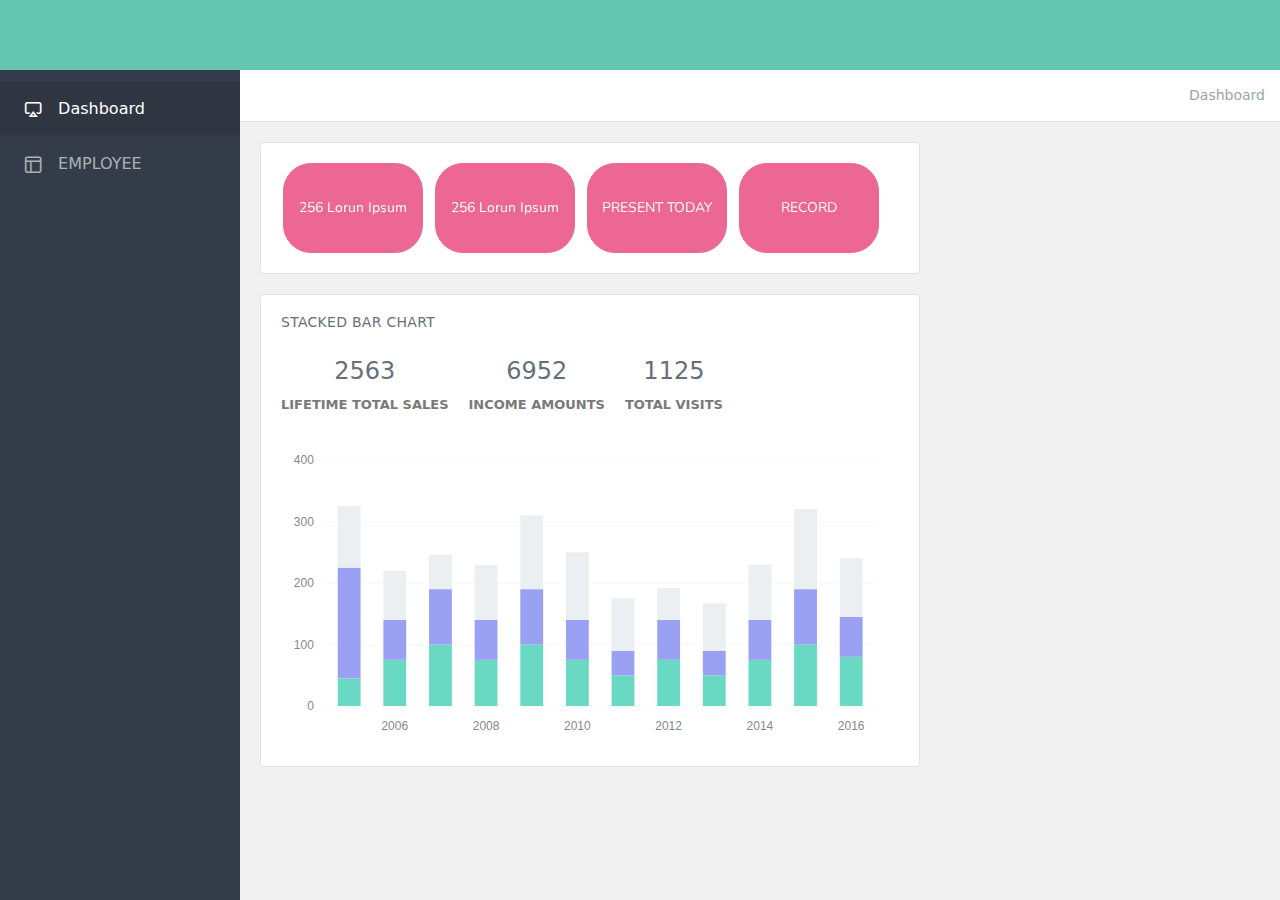
==== commit 7a472779: "v2" ====
--- a/default/dashboard-2.html
+++ b/default/dashboard-2.html
@@ -1,10 +1,8 @@
 <!DOCTYPE html>
 <html>
-    
-<!-- Mirrored from coderthemes.com/adminox_1.1/b4/default/dashboard-2.html by HTTrack Website Copier/3.x [XR&CO'2014], Mon, 26 Jun 2017 11:39:42 GMT -->
-<head>
+    <head>
         <meta charset="utf-8" />
-        <title>Adminox - Responsive Web App Kit</title>
+        <title></title>
         <meta name="viewport" content="width=device-width, initial-scale=1.0, maximum-scale=1.0, user-scalable=no" />
         <meta content="A fully featured admin theme which can be used to build CRM, CMS, etc." name="description" />
         <meta content="Coderthemes" name="author" />
@@ -34,14 +32,6 @@
 
             <!-- Top Bar Start -->
             <div class="topbar">
-
-                <!-- LOGO -->
-                <div class="topbar-left">
-                                <span>
-                                    <img src="assets/images/logo.jpg" alt="" height="70" width="239">
-                                </span>
-                        
-                </div>
 
                 <nav class="navbar-custom">
 
@@ -63,14 +53,11 @@
                         <ul class="metismenu" id="side-menu">
                            <!-- <li class="menu-title">Navigation</li>-->
                             <li>
-                                <a href="javascript: void(0);">
-                                    <a href="dashboard-2.html"><i class="fi-air-play"></i><span class="badge badge-success pull-right"></span><span> Dashboard </span></a>
-                                </a>
+                              
+                                <a href="dashboard-2.html"><i class="fi-air-play"></i><span> Dashboard </span></a>
                             </li>
-                            <li>
-                            
-                            <li>
-                                <a href="javascript: void(0);"><a href="tables-layout2.php"><i class="fi-layout"></i> <span> EMPLOYEE </span> <span class="menu-arrow"></span></a>
+							<li>
+                                <a href="tables-layout2.php"><i class="fi-layout"></i> <span> EMPLOYEE </span> </a>
        
                             </li>
 
--- a/default/assets/css/style.css
+++ b/default/assets/css/style.css
@@ -61,7 +61,7 @@
   border-radius: 0;
   margin-bottom: 0;
   padding: 0 10px;
-  margin-left: 240px;
+  margin-left:0px;
   min-height: 70px; }
   .navbar-custom .nav-link {
     padding: 0;
